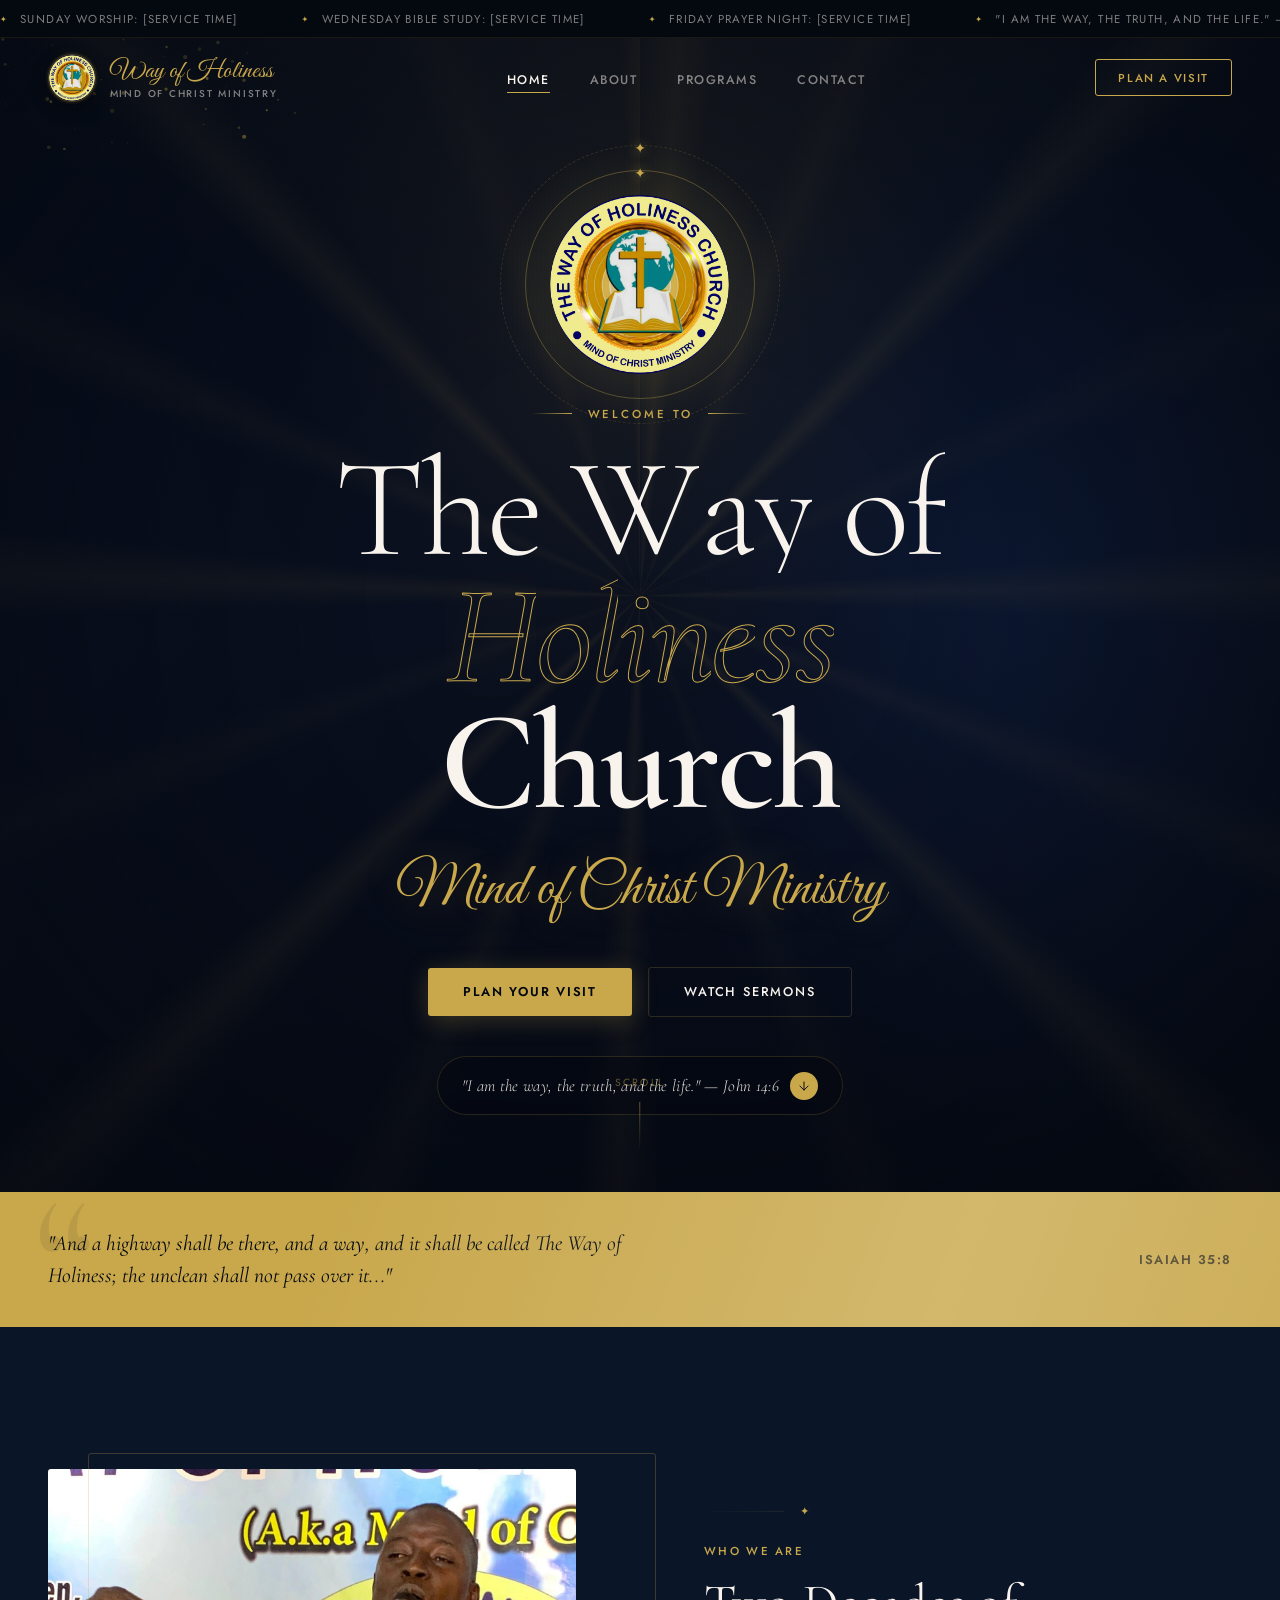
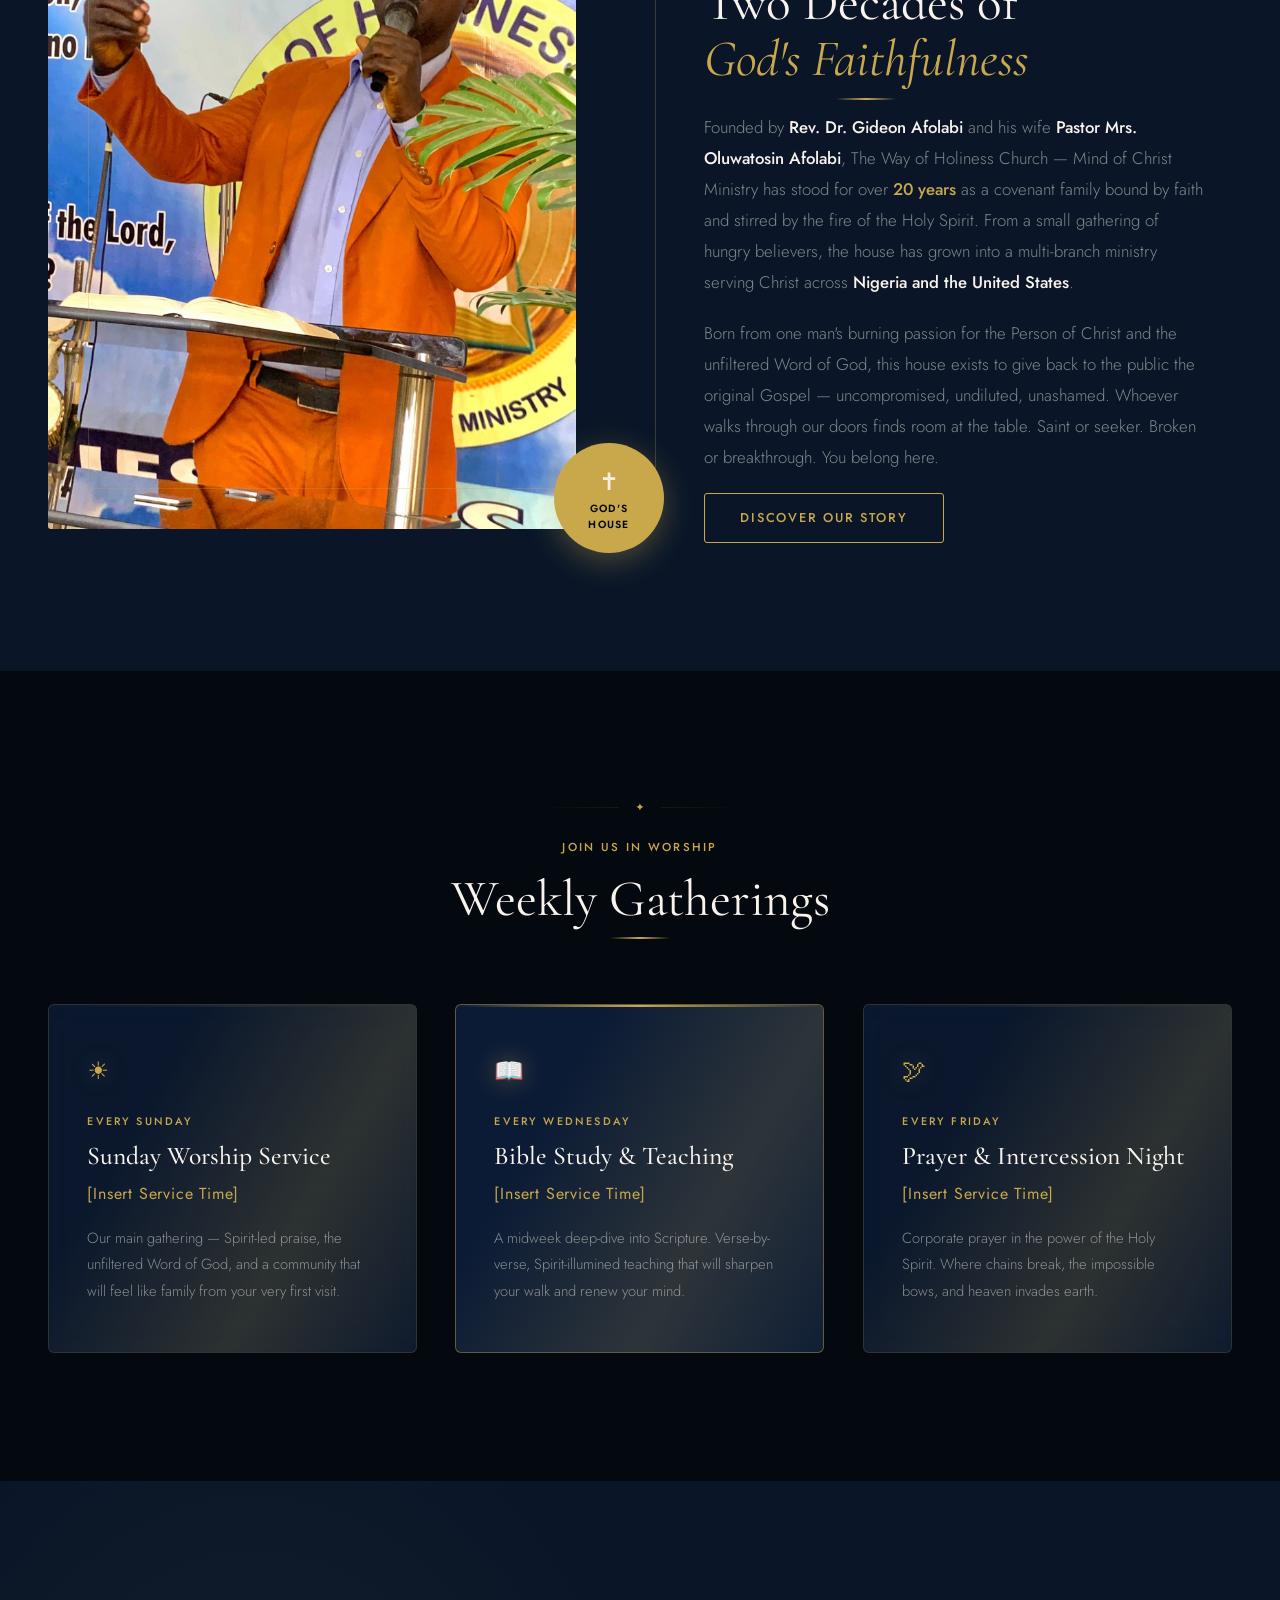
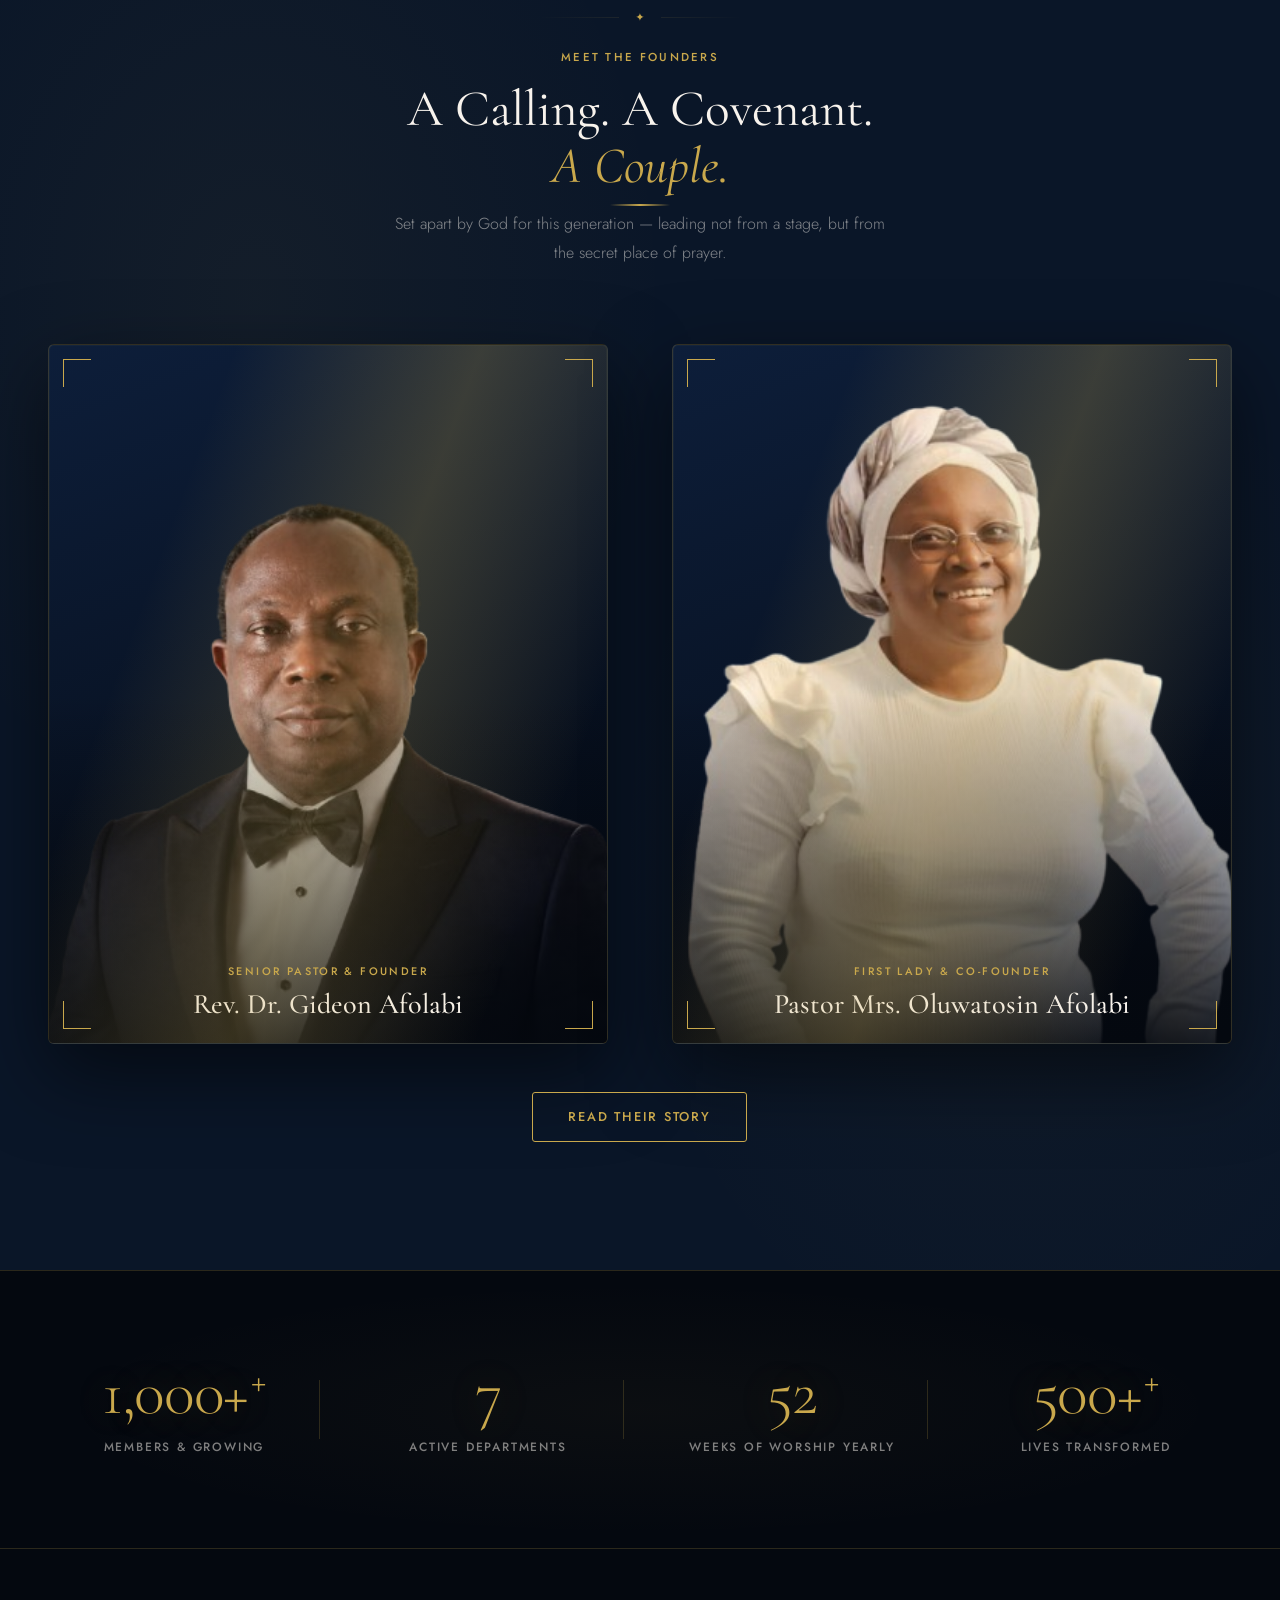
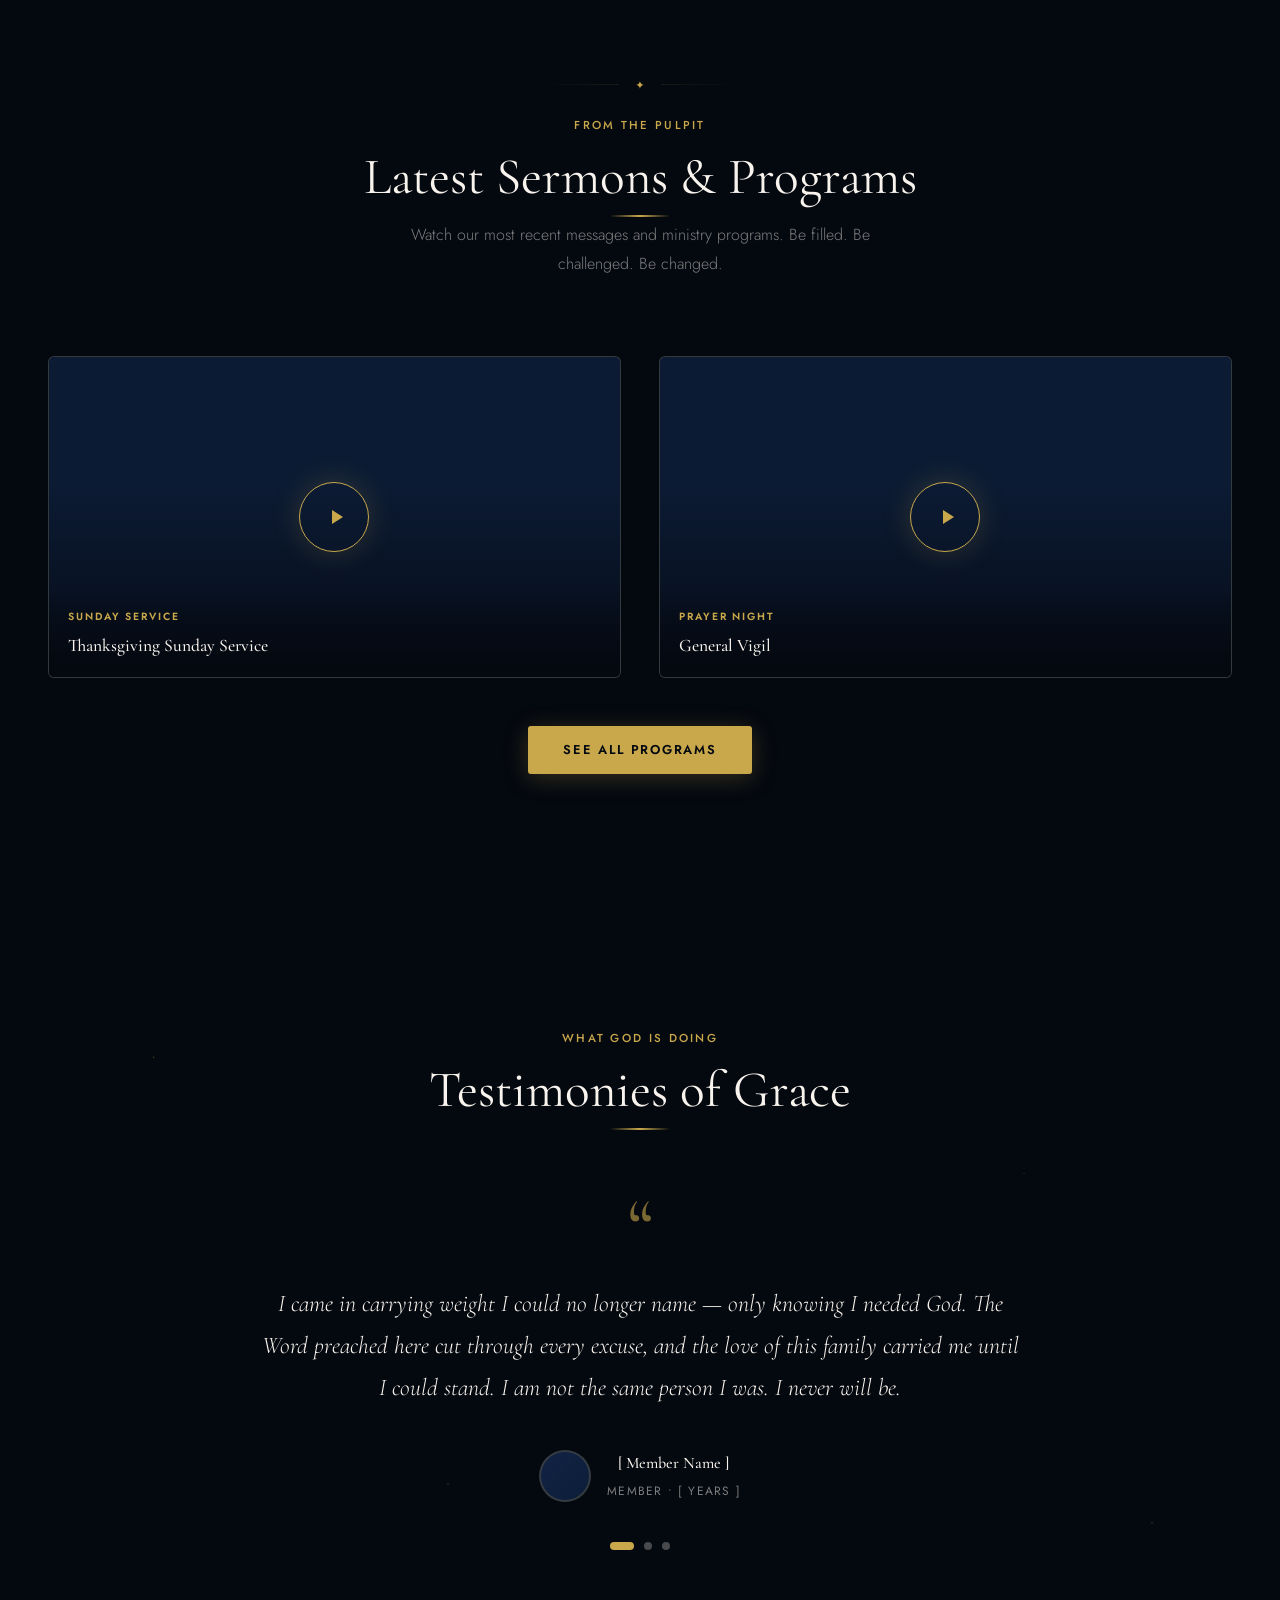
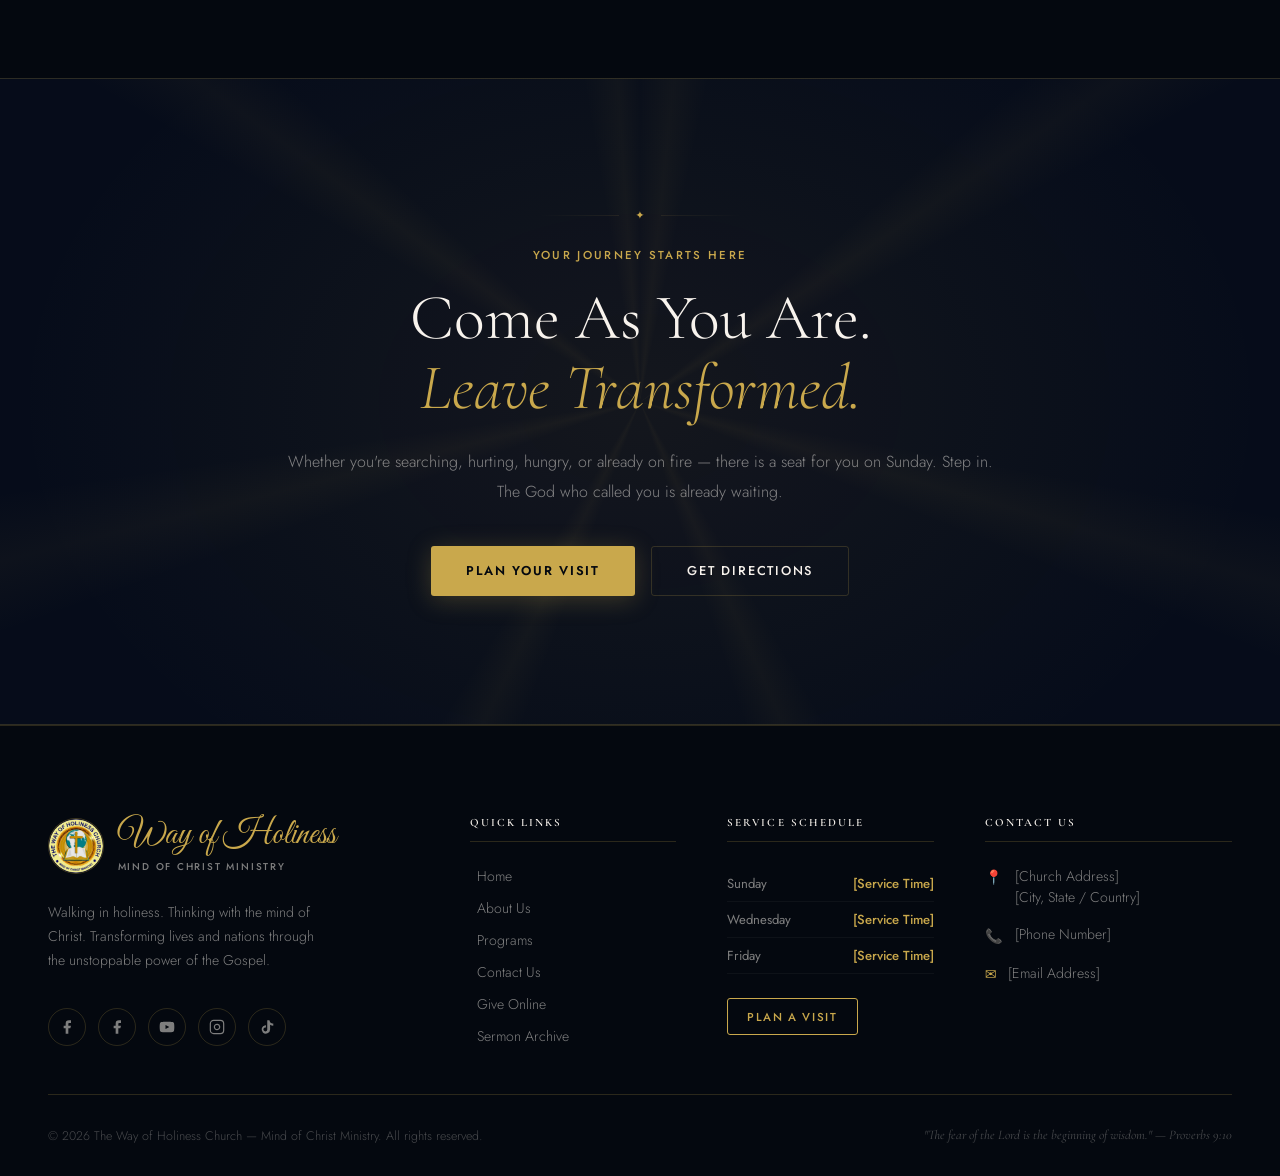
==== index.html @ 17f343e2 "Wire 10 real YouTube videos + channel URL across site Pulled live videos from @TwohMinistry-w4q chan" ====
<!DOCTYPE html>
<html lang="en">
<head>
  <meta charset="UTF-8">
  <meta name="viewport" content="width=device-width, initial-scale=1.0">
  <meta name="description" content="The Way of Holiness Church — Mind of Christ Ministry. A Spirit-filled community anchored in Scripture, walking in holiness, and transforming lives through the power of God.">
  <meta name="theme-color" content="#060C1A">
  <title>The Way of Holiness Church | Mind of Christ Ministry</title>
  <link rel="icon" type="image/png" href="images/logo.jpg">
  <link rel="apple-touch-icon" href="images/logo.jpg">
  <link rel="preconnect" href="https://fonts.googleapis.com">
  <link rel="preconnect" href="https://fonts.gstatic.com" crossorigin>
  <link rel="stylesheet" href="css/styles.css">
</head>
<body>

  <!-- Page Loader -->
  <div class="loader" id="loader">
    <div class="loader__mark"><img src="images/logo.jpg" alt="Way of Holiness Church"></div>
    <div class="loader__ring"></div>
    <p class="loader__wordmark">Way of Holiness</p>
  </div>

  <!-- Ticker Strip -->
  <div class="ticker" aria-label="Service times">
    <div class="ticker__track">
      <span class="ticker__item"><span class="ticker__dot">✦</span> Sunday Worship: [Service Time]</span>
      <span class="ticker__item"><span class="ticker__dot">✦</span> Wednesday Bible Study: [Service Time]</span>
      <span class="ticker__item"><span class="ticker__dot">✦</span> Friday Prayer Night: [Service Time]</span>
      <span class="ticker__item"><span class="ticker__dot">✦</span> "I am the way, the truth, and the life." — John 14:6</span>
      <span class="ticker__item"><span class="ticker__dot">✦</span> Mind of Christ Ministry • All Are Welcome</span>
    </div>
  </div>

  <!-- Navigation -->
  <nav class="nav" id="mainNav" role="navigation" aria-label="Main navigation">
    <div class="nav__container">
      <a href="index.html" class="nav__logo" aria-label="Way of Holiness Church — Home">
        <span class="nav__logo-mark"><img src="images/logo.jpg" alt="Way of Holiness Church"></span>
        <span class="nav__logo-text">
          <span class="nav__logo-script">Way of Holiness</span>
          <span class="nav__logo-sub">Mind of Christ Ministry</span>
        </span>
      </a>
      <ul class="nav__links" role="list">
        <li><a href="index.html"    class="nav__link">Home</a></li>
        <li><a href="about.html"    class="nav__link">About</a></li>
        <li><a href="programs.html" class="nav__link">Programs</a></li>
        <li><a href="contact.html"  class="nav__link">Contact</a></li>
      </ul>
      <div class="nav__actions">
        <a href="contact.html" class="btn btn--gold-outline" style="padding:0.6rem 1.4rem; font-size:0.72rem;">Plan a Visit</a>
        <button class="nav__toggle" id="navToggle" aria-label="Open menu" aria-expanded="false">
          <span></span><span></span><span></span>
        </button>
      </div>
    </div>
  </nav>

  <!-- Mobile Menu -->
  <div class="mobile-menu" id="mobileMenu" role="dialog" aria-modal="true" aria-label="Mobile navigation">
    <div class="mobile-menu__rays" aria-hidden="true"></div>
    <ul class="mobile-menu__links">
      <li><a href="index.html">Home</a></li>
      <li><a href="about.html">About</a></li>
      <li><a href="programs.html">Programs</a></li>
      <li><a href="contact.html">Contact</a></li>
    </ul>
    <a href="contact.html" class="btn btn--gold">Plan Your Visit</a>
    <p class="mobile-menu__scripture">"I am the way, the truth, and the life.<br>No one comes to the Father except through me." — John 14:6</p>
  </div>

  <main>
    <!-- ── HERO ──────────────────────────────────────────────── -->
    <section class="hero" id="home" aria-label="Welcome">
      <canvas class="hero__canvas" id="heroParticles" aria-hidden="true"></canvas>
      <div class="hero__rays"   aria-hidden="true"></div>
      <div class="hero__glow"   aria-hidden="true"></div>
      <div class="hero__vignette" aria-hidden="true"></div>

      <!-- Floating Christian icons -->
      <div class="hero__icons" aria-hidden="true">
        <div class="hero__icon hero__icon--cross-1">
          <svg viewBox="0 0 24 24" fill="currentColor"><path d="M14 2h-4v8H2v4h8v8h4v-8h8v-4h-8z"/></svg>
        </div>
        <div class="hero__icon hero__icon--dove-1">
          <svg viewBox="0 0 64 64" fill="none" stroke="currentColor" stroke-width="1.4"><path d="M8 36c8-2 14-6 18-12 2 6 8 10 16 8-2 8-10 14-20 14-8 0-14-4-14-10z" fill="currentColor" fill-opacity="0.25"/><path d="M28 30c2-3 6-5 10-5"/><circle cx="40" cy="22" r="1.5" fill="currentColor"/></svg>
        </div>
        <div class="hero__icon hero__icon--cross-2">
          <svg viewBox="0 0 24 24" fill="currentColor"><path d="M14 2h-4v8H2v4h8v8h4v-8h8v-4h-8z"/></svg>
        </div>
        <div class="hero__icon hero__icon--dove-2">
          <svg viewBox="0 0 64 64" fill="none" stroke="currentColor" stroke-width="1.4"><path d="M8 36c8-2 14-6 18-12 2 6 8 10 16 8-2 8-10 14-20 14-8 0-14-4-14-10z" fill="currentColor" fill-opacity="0.25"/></svg>
        </div>
        <div class="hero__icon hero__icon--leaf">
          <svg viewBox="0 0 24 24" fill="none" stroke="currentColor" stroke-width="1.5"><path d="M3 21c4-12 9-17 18-18-1 9-6 14-18 18z" fill="currentColor" fill-opacity="0.2"/></svg>
        </div>
      </div>

      <div class="hero__content">

        <!-- Animated Logo with Halo -->
        <div class="hero__logo-wrap">
          <div class="hero__logo-halo"></div>
          <div class="hero__logo-ring hero__logo-ring--outer"></div>
          <div class="hero__logo-ring"></div>
          <img class="hero__logo-img" src="images/logo.jpg" alt="The Way of Holiness Church Crest">
        </div>

        <div class="hero__pre" data-reveal>
          <div class="hero__pre-line" aria-hidden="true"></div>
          <span class="hero__pre-text">Welcome to</span>
          <div class="hero__pre-line" aria-hidden="true"></div>
        </div>

        <h1 class="hero__title" data-reveal data-delay="100">
          <span>The Way of</span>
          <span class="hero__title-accent">Holiness</span>
          <span class="hero__title-bold">Church</span>
        </h1>

        <p class="hero__ministry" data-reveal data-delay="250">Mind of Christ Ministry</p>

        <div class="hero__ctas" data-reveal data-delay="380">
          <a href="contact.html" class="btn btn--gold">Plan Your Visit</a>
          <a href="programs.html" class="btn btn--outline">Watch Sermons</a>
        </div>

        <a href="#about" class="hero__verse hero__verse--btn" data-reveal data-delay="520" aria-label="Scroll to next section">
          <span class="hero__verse-text">"I am the way, the truth, and the life." &mdash; John 14:6</span>
          <span class="hero__verse-arrow" aria-hidden="true">
            <svg viewBox="0 0 24 24" fill="none" stroke="currentColor" stroke-width="1.6" stroke-linecap="round" stroke-linejoin="round"><path d="M12 5v14M19 12l-7 7-7-7"/></svg>
          </span>
        </a>
      </div>

      <a href="#about" class="hero__scroll" aria-label="Scroll to next section">
        <span class="hero__scroll-text">Scroll</span>
        <div class="hero__scroll-line"></div>
      </a>
    </section>

    <!-- ── SCRIPTURE BANNER ──────────────────────────────────── -->
    <section class="scripture-banner" aria-label="Scripture">
      <div class="scripture-banner__inner">
        <p class="scripture-banner__text">
          "And a highway shall be there, and a way, and it shall be called The Way of Holiness; the unclean shall not pass over it..."
        </p>
        <span class="scripture-banner__ref">Isaiah 35:8</span>
      </div>
    </section>

    <!-- ── ABOUT PREVIEW ─────────────────────────────────────── -->
    <section class="about-preview section" id="about" aria-label="About us">
      <div class="container">
        <div class="about-preview__grid">

          <div class="about-preview__image-side">
            <div class="about-preview__img-frame" data-reveal="left">
              <img src="images/gallery/g20.jpg" alt="Way of Holiness Church congregation in worship" loading="lazy">
            </div>
            <div class="about-preview__border-accent" aria-hidden="true"></div>
            <div class="about-preview__badge" aria-hidden="true">
              <span class="about-preview__badge-icon">✝</span>
              <span class="about-preview__badge-word">God's</span>
              <span class="about-preview__badge-word">House</span>
            </div>
          </div>

          <div class="about-preview__text-side">
            <div data-reveal data-delay="150">
              <div class="gold-sep">
                <div class="gold-sep__line"></div>
                <span class="gold-sep__dot">✦</span>
              </div>
              <span class="section-label t-label">Who We Are</span>
              <h2 class="section-heading" style="margin-bottom:1.5rem;">
                Two Decades of<br><em>God's Faithfulness</em>
              </h2>
              <p class="section-text">
                Founded by <strong style="color:var(--cream);font-weight:500;">Rev. Dr. Gideon Afolabi</strong> and his wife <strong style="color:var(--cream);font-weight:500;">Pastor Mrs. Oluwatosin Afolabi</strong>, The Way of Holiness Church &mdash; Mind of Christ Ministry has stood for over <strong style="color:var(--gold-primary);font-weight:500;">20 years</strong> as a covenant family bound by faith and stirred by the fire of the Holy Spirit. From a small gathering of hungry believers, the house has grown into a multi-branch ministry serving Christ across <strong style="color:var(--cream);font-weight:500;">Nigeria and the United States</strong>.
              </p>
              <p class="section-text">
                Born from one man's burning passion for the Person of Christ and the unfiltered Word of God, this house exists to give back to the public the original Gospel &mdash; uncompromised, undiluted, unashamed. Whoever walks through our doors finds room at the table. Saint or seeker. Broken or breakthrough. You belong here.
              </p>
              <a href="about.html" class="btn btn--gold-outline">Discover Our Story</a>
            </div>
          </div>

        </div>
      </div>
    </section>

    <!-- ── SERVICE TIMES ─────────────────────────────────────── -->
    <section class="services section section--dark" id="services" aria-label="Service times">
      <div class="container">
        <div class="section-header" data-reveal>
          <div class="gold-sep" style="justify-content:center;">
            <div class="gold-sep__line"></div>
            <span class="gold-sep__dot">✦</span>
            <div class="gold-sep__line" style="transform:scaleX(-1);"></div>
          </div>
          <span class="section-label t-label">Join Us in Worship</span>
          <h2 class="section-heading">Weekly Gatherings</h2>
        </div>
        <div class="services__grid">
          <article class="service-card" data-reveal data-delay="0">
            <span class="service-card__icon" aria-hidden="true">☀</span>
            <p class="service-card__day">Every Sunday</p>
            <h3 class="service-card__title">Sunday Worship Service</h3>
            <p class="service-card__time">[Insert Service Time]</p>
            <p class="service-card__desc">Our main gathering — Spirit-led praise, the unfiltered Word of God, and a community that will feel like family from your very first visit.</p>
          </article>
          <article class="service-card service-card--featured" data-reveal data-delay="130">
            <span class="service-card__icon" aria-hidden="true">📖</span>
            <p class="service-card__day">Every Wednesday</p>
            <h3 class="service-card__title">Bible Study &amp; Teaching</h3>
            <p class="service-card__time">[Insert Service Time]</p>
            <p class="service-card__desc">A midweek deep-dive into Scripture. Verse-by-verse, Spirit-illumined teaching that will sharpen your walk and renew your mind.</p>
          </article>
          <article class="service-card" data-reveal data-delay="260">
            <span class="service-card__icon" aria-hidden="true">🕊</span>
            <p class="service-card__day">Every Friday</p>
            <h3 class="service-card__title">Prayer &amp; Intercession Night</h3>
            <p class="service-card__time">[Insert Service Time]</p>
            <p class="service-card__desc">Corporate prayer in the power of the Holy Spirit. Where chains break, the impossible bows, and heaven invades earth.</p>
          </article>
        </div>
      </div>
    </section>

    <!-- ── FOUNDERS PREVIEW ──────────────────────────────────── -->
    <section class="founders section" aria-label="Our founders">
      <div class="container founders__inner">
        <div class="section-header" data-reveal>
          <div class="gold-sep" style="justify-content:center;">
            <div class="gold-sep__line"></div>
            <span class="gold-sep__dot">✦</span>
            <div class="gold-sep__line" style="transform:scaleX(-1);"></div>
          </div>
          <span class="section-label t-label">Meet The Founders</span>
          <h2 class="section-heading">A Calling. A Covenant.<br><em>A Couple.</em></h2>
          <p style="color:var(--text-muted);font-size:1rem;font-weight:300;margin-top:1rem;max-width:55ch;margin-left:auto;margin-right:auto;">
            Set apart by God for this generation — leading not from a stage, but from the secret place of prayer.
          </p>
        </div>

        <div class="founders__pair">

          <div class="founder-portrait" data-reveal="left">
            <div class="founder-portrait__frame">
              <span class="founder-portrait__corner founder-portrait__corner--tl"></span>
              <span class="founder-portrait__corner founder-portrait__corner--tr"></span>
              <span class="founder-portrait__corner founder-portrait__corner--bl"></span>
              <span class="founder-portrait__corner founder-portrait__corner--br"></span>
              <img src="images/founder.jpg" alt="Rev. Dr. Gideon Afolabi — Senior Pastor &amp; Founder" loading="lazy">
              <div class="founder-portrait__caption">
                <p class="founder-portrait__role">Senior Pastor &amp; Founder</p>
                <h3 class="founder-portrait__name">Rev. Dr. Gideon Afolabi</h3>
              </div>
            </div>
          </div>

          <div class="founder-portrait" data-reveal="right" data-delay="150">
            <div class="founder-portrait__frame">
              <span class="founder-portrait__corner founder-portrait__corner--tl"></span>
              <span class="founder-portrait__corner founder-portrait__corner--tr"></span>
              <span class="founder-portrait__corner founder-portrait__corner--bl"></span>
              <span class="founder-portrait__corner founder-portrait__corner--br"></span>
              <img src="images/first-lady.png" alt="Pastor Mrs. Oluwatosin Afolabi — First Lady &amp; Co-Founder" loading="lazy">
              <div class="founder-portrait__caption">
                <p class="founder-portrait__role">First Lady &amp; Co-Founder</p>
                <h3 class="founder-portrait__name">Pastor Mrs. Oluwatosin Afolabi</h3>
              </div>
            </div>
          </div>

        </div>

        <div style="text-align:center;margin-top:3rem;" data-reveal>
          <a href="about.html#founders" class="btn btn--gold-outline">Read Their Story</a>
        </div>
      </div>
    </section>

    <!-- ── STATS ──────────────────────────────────────────────── -->
    <section class="stats" aria-label="Church impact">
      <div class="container">
        <div class="stats__grid">
          <div class="stat" data-counter="1000" data-suffix="+" data-reveal data-delay="0">
            <div class="stat__num-wrap">
              <span class="stat__number">0</span>
              <span class="stat__suffix">+</span>
            </div>
            <p class="stat__label">Members &amp; Growing</p>
          </div>
          <div class="stat" data-counter="7" data-suffix="" data-reveal data-delay="120">
            <div class="stat__num-wrap">
              <span class="stat__number">0</span>
            </div>
            <p class="stat__label">Active Departments</p>
          </div>
          <div class="stat" data-counter="52" data-suffix="" data-reveal data-delay="240">
            <div class="stat__num-wrap">
              <span class="stat__number">0</span>
            </div>
            <p class="stat__label">Weeks of Worship Yearly</p>
          </div>
          <div class="stat" data-counter="500" data-suffix="+" data-reveal data-delay="360">
            <div class="stat__num-wrap">
              <span class="stat__number">0</span>
              <span class="stat__suffix">+</span>
            </div>
            <p class="stat__label">Lives Transformed</p>
          </div>
        </div>
      </div>
    </section>

    <!-- ── LATEST VIDEOS / SERMONS ──────────────────────────── -->
    <section class="videos section" id="videos" aria-label="Latest sermons and programs">
      <div class="container">
        <div class="section-header" data-reveal>
          <div class="gold-sep" style="justify-content:center;">
            <div class="gold-sep__line"></div>
            <span class="gold-sep__dot">✦</span>
            <div class="gold-sep__line" style="transform:scaleX(-1);"></div>
          </div>
          <span class="section-label t-label">From The Pulpit</span>
          <h2 class="section-heading">Latest Sermons &amp; Programs</h2>
          <p style="color:var(--text-muted);font-size:1rem;font-weight:300;margin-top:1rem;max-width:55ch;margin-left:auto;margin-right:auto;">
            Watch our most recent messages and ministry programs. Be filled. Be challenged. Be changed.
          </p>
        </div>

        <div class="videos__grid">
          <div class="video-tile" data-reveal data-youtube="ExpGYKxqjjQ">
            <div class="video-tile__placeholder">
              <span class="video-tile__placeholder-icon">
                <svg viewBox="0 0 24 24" fill="currentColor"><path d="M8 5v14l11-7z"/></svg>
              </span>
            </div>
            <div class="video-tile__caption">
              <span class="video-tile__caption-label">Sunday Service</span>
              <p class="video-tile__caption-title">Thanksgiving Sunday Service</p>
            </div>
          </div>
          <div class="video-tile" data-reveal data-delay="150" data-youtube="UUf5oxXuJkU">
            <div class="video-tile__placeholder">
              <span class="video-tile__placeholder-icon">
                <svg viewBox="0 0 24 24" fill="currentColor"><path d="M8 5v14l11-7z"/></svg>
              </span>
            </div>
            <div class="video-tile__caption">
              <span class="video-tile__caption-label">Prayer Night</span>
              <p class="video-tile__caption-title">General Vigil</p>
            </div>
          </div>
        </div>

        <div style="text-align:center;margin-top:3rem;" data-reveal>
          <a href="programs.html#videos" class="btn btn--gold">See All Programs</a>
        </div>
      </div>
    </section>

    <!-- ── TESTIMONIALS ───────────────────────────────────────── -->
    <section class="testimonials section section--dark" id="testimonials" aria-label="Member testimonies">
      <div class="container">
        <div class="section-header" data-reveal>
          <span class="section-label t-label">What God is Doing</span>
          <h2 class="section-heading">Testimonies of Grace</h2>
        </div>
        <div class="testimonials__wrap" data-reveal data-delay="150">
          <div class="testimonial active" role="group" aria-label="Testimony 1 of 3">
            <div class="testimonial__marks" aria-hidden="true">&ldquo;</div>
            <blockquote class="testimonial__quote">
              I came in carrying weight I could no longer name — only knowing I needed God. The Word preached here cut through every excuse, and the love of this family carried me until I could stand. I am not the same person I was. I never will be.
            </blockquote>
            <div class="testimonial__author">
              <div class="testimonial__avatar" aria-hidden="true"></div>
              <div>
                <p class="testimonial__name">[ Member Name ]</p>
                <p class="testimonial__role">Member &bull; [ Years ]</p>
              </div>
            </div>
          </div>

          <div class="testimonial" role="group" aria-label="Testimony 2 of 3">
            <div class="testimonial__marks" aria-hidden="true">&ldquo;</div>
            <blockquote class="testimonial__quote">
              The teaching here taught me how to think — not just what to believe. The Mind of Christ message reordered my marriage, my work, my prayer life. Everything. This is not religion. This is life.
            </blockquote>
            <div class="testimonial__author">
              <div class="testimonial__avatar" aria-hidden="true"></div>
              <div>
                <p class="testimonial__name">[ Member Name ]</p>
                <p class="testimonial__role">Member &bull; [ Years ]</p>
              </div>
            </div>
          </div>

          <div class="testimonial" role="group" aria-label="Testimony 3 of 3">
            <div class="testimonial__marks" aria-hidden="true">&ldquo;</div>
            <blockquote class="testimonial__quote">
              I walked in a stranger and walked out with a family. Friday Prayer Night changed how I see the unseen. God has answered things in my life I had stopped believing He still answered.
            </blockquote>
            <div class="testimonial__author">
              <div class="testimonial__avatar" aria-hidden="true"></div>
              <div>
                <p class="testimonial__name">[ Member Name ]</p>
                <p class="testimonial__role">Ministry Leader &bull; [ Years ]</p>
              </div>
            </div>
          </div>
        </div>

        <div class="testimonials__dots" role="tablist" aria-label="Testimonial navigation">
          <button class="testimonials__dot active" data-index="0" role="tab" aria-selected="true"  aria-label="Testimony 1"></button>
          <button class="testimonials__dot"        data-index="1" role="tab" aria-selected="false" aria-label="Testimony 2"></button>
          <button class="testimonials__dot"        data-index="2" role="tab" aria-selected="false" aria-label="Testimony 3"></button>
        </div>
      </div>
    </section>

    <!-- ── CTA BANNER ────────────────────────────────────────── -->
    <section class="cta-banner" aria-label="Call to action">
      <div class="cta-banner__rays" aria-hidden="true"></div>
      <div class="container">
        <div class="cta-banner__content" data-reveal>
          <div class="gold-sep" style="justify-content:center;margin-bottom:1.5rem;">
            <div class="gold-sep__line"></div>
            <span class="gold-sep__dot">✦</span>
            <div class="gold-sep__line" style="transform:scaleX(-1);"></div>
          </div>
          <span class="section-label t-label" style="display:block;margin-bottom:1.2rem;">Your Journey Starts Here</span>
          <h2 class="cta-banner__heading">Come As You Are.<br><em>Leave Transformed.</em></h2>
          <p class="cta-banner__text">
            Whether you're searching, hurting, hungry, or already on fire — there is a seat for you on Sunday. Step in. The God who called you is already waiting.
          </p>
          <div class="cta-banner__btns">
            <a href="contact.html" class="btn btn--gold">Plan Your Visit</a>
            <a href="contact.html#location" class="btn btn--outline">Get Directions</a>
          </div>
        </div>
      </div>
    </section>
  </main>

  <!-- ── FOOTER ─────────────────────────────────────────────── -->
  <footer class="footer" role="contentinfo">
    <div class="container">
      <div class="footer__grid">
        <div class="footer__brand">
          <div class="footer__logo-row">
            <span class="footer__logo-mark"><img src="images/logo.jpg" alt="Way of Holiness Church"></span>
            <div>
              <p class="footer__logo-script">Way of Holiness</p>
              <p class="footer__logo-sub">Mind of Christ Ministry</p>
            </div>
          </div>
          <p class="footer__tagline">Walking in holiness. Thinking with the mind of Christ. Transforming lives and nations through the unstoppable power of the Gospel.</p>
          <nav class="footer__social" aria-label="Social media">
            <a href="https://www.facebook.com/profile.php?id=100087645327060" target="_blank" rel="noopener" class="footer__social-link" aria-label="Way of Holiness Church on Facebook">
              <svg viewBox="0 0 24 24" fill="currentColor" aria-hidden="true"><path d="M18 2h-3a5 5 0 0 0-5 5v3H7v4h3v8h4v-8h3l1-4h-4V7a1 1 0 0 1 1-1h3z"/></svg>
            </a>
            <a href="https://www.facebook.com/profile.php?id=61584060543769" target="_blank" rel="noopener" class="footer__social-link" aria-label="Pastor Gideon Afolabi on Facebook"><svg viewBox="0 0 24 24" fill="currentColor" aria-hidden="true"><path d="M18 2h-3a5 5 0 0 0-5 5v3H7v4h3v8h4v-8h3l1-4h-4V7a1 1 0 0 1 1-1h3z"/></svg></a>
            <a href="https://www.youtube.com/@TwohMinistry-w4q" target="_blank" rel="noopener" class="footer__social-link" aria-label="YouTube">
              <svg viewBox="0 0 24 24" fill="currentColor" aria-hidden="true"><path d="M22.54 6.42a2.78 2.78 0 0 0-1.95-1.96C18.88 4 12 4 12 4s-6.88 0-8.59.46a2.78 2.78 0 0 0-1.95 1.96A29 29 0 0 0 1 12a29 29 0 0 0 .46 5.58A2.78 2.78 0 0 0 3.41 19.6C5.12 20 12 20 12 20s6.88 0 8.59-.46a2.78 2.78 0 0 0 1.95-1.95A29 29 0 0 0 23 12a29 29 0 0 0-.46-5.58z"/><polygon points="9.75 15.02 15.5 12 9.75 8.98 9.75 15.02" fill="var(--navy-void)"/></svg>
            </a>
            <a href="https://www.instagram.com/twoh.ministry" target="_blank" rel="noopener" class="footer__social-link" aria-label="Instagram">
              <svg viewBox="0 0 24 24" fill="none" stroke="currentColor" stroke-width="1.8" aria-hidden="true"><rect x="2" y="2" width="20" height="20" rx="5"/><path d="M16 11.37A4 4 0 1 1 12.63 8 4 4 0 0 1 16 11.37z"/><line x1="17.5" y1="6.5" x2="17.51" y2="6.5"/></svg>
            </a>
            <a href="https://www.tiktok.com/@twohchurch1" target="_blank" rel="noopener" class="footer__social-link" aria-label="TikTok"><svg viewBox="0 0 24 24" fill="currentColor" aria-hidden="true"><path d="M19.59 6.69a4.83 4.83 0 0 1-3.77-4.25V2h-3.45v13.67a2.89 2.89 0 0 1-5.2 1.74 2.89 2.89 0 0 1 2.31-4.64 2.93 2.93 0 0 1 .88.13V9.4a6.84 6.84 0 0 0-1-.05A6.33 6.33 0 0 0 5.8 20.1a6.34 6.34 0 0 0 10.86-4.43v-7a8.16 8.16 0 0 0 4.77 1.52v-3.4a4.85 4.85 0 0 1-1.84-.1z"/></svg></a>
          </nav>
        </div>

        <div class="footer__col">
          <h4 class="footer__col-title">Quick Links</h4>
          <ul class="footer__links">
            <li><a href="index.html">Home</a></li>
            <li><a href="about.html">About Us</a></li>
            <li><a href="programs.html">Programs</a></li>
            <li><a href="contact.html">Contact Us</a></li>
            <li><a href="contact.html#give">Give Online</a></li>
            <li><a href="programs.html#videos">Sermon Archive</a></li>
          </ul>
        </div>

        <div class="footer__col">
          <h4 class="footer__col-title">Service Schedule</h4>
          <div class="footer__time-row">
            <span class="footer__time-day">Sunday</span>
            <span class="footer__time-val">[Service Time]</span>
          </div>
          <div class="footer__time-row">
            <span class="footer__time-day">Wednesday</span>
            <span class="footer__time-val">[Service Time]</span>
          </div>
          <div class="footer__time-row">
            <span class="footer__time-day">Friday</span>
            <span class="footer__time-val">[Service Time]</span>
          </div>
          <div style="margin-top:1.5rem;">
            <a href="contact.html" class="btn btn--gold-outline" style="padding:0.6rem 1.2rem;font-size:0.72rem;">Plan a Visit</a>
          </div>
        </div>

        <div class="footer__col">
          <h4 class="footer__col-title">Contact Us</h4>
          <div style="display:flex;flex-direction:column;gap:1rem;">
            <div class="footer__contact-item">
              <span class="footer__contact-icon">📍</span>
              <span>[Church Address]<br>[City, State / Country]</span>
            </div>
            <div class="footer__contact-item">
              <span class="footer__contact-icon">📞</span>
              <span>[Phone Number]</span>
            </div>
            <div class="footer__contact-item">
              <span class="footer__contact-icon">✉</span>
              <span>[Email Address]</span>
            </div>
          </div>
        </div>
      </div>

      <div class="footer__bottom">
        <p class="footer__copyright">&copy; 2026 The Way of Holiness Church &mdash; Mind of Christ Ministry. All rights reserved.</p>
        <p class="footer__bottom-verse">"The fear of the Lord is the beginning of wisdom." &mdash; Proverbs 9:10</p>
      </div>
    </div>
  </footer>

  <!-- Back to Top -->
  <button class="back-to-top" id="backToTop" aria-label="Scroll back to top">&#8593;</button>

  <script src="js/main.js"></script>
</body>
</html>
---- css/styles.css ----
/* ================================================================
   THE WAY OF HOLINESS CHURCH — MIND OF CHRIST MINISTRY
   Design System: Sacred Luxury Editorial
   Aesthetic Direction: Celestial Reverence — deep midnight navy
   ground, divine gold light, regal serif elegance.
   DFII Score: 14/15 — Execute Fully
   ================================================================ */

@import url('https://fonts.googleapis.com/css2?family=Cormorant+Garamond:ital,wght@0,300;0,400;0,500;0,600;0,700;1,300;1,400;1,500;1,600;1,700&family=Great+Vibes&family=Jost:ital,wght@0,300;0,400;0,500;0,600;1,300&display=swap');

/* ── Variables ──────────────────────────────────────────────── */
:root {
  --navy-void:    #04080F;
  --navy-deep:    #060C1A;
  --navy-mid:     #0A1628;
  --navy-card:    #0D1E3A;
  --navy-lift:    #112244;
  --navy-border:  #1A3060;

  --gold-primary: #C9A84C;
  --gold-bright:  #D4AF37;
  --gold-pale:    #EDD882;
  --gold-glow:    rgba(201, 168, 76, 0.35);
  --gold-subtle:  rgba(201, 168, 76, 0.10);
  --gold-trace:   rgba(201, 168, 76, 0.05);

  --cream:        #F8F3ED;
  --warm-white:   #FEFCF8;
  --text-on-dark: rgba(248, 243, 237, 0.92);
  --text-muted:   rgba(248, 243, 237, 0.50);
  --text-faint:   rgba(248, 243, 237, 0.28);

  --glass-bg:     rgba(13, 30, 58, 0.70);
  --glass-border: rgba(201, 168, 76, 0.20);
  --glass-blur:   blur(16px);

  --font-display: 'Cormorant Garamond', Georgia, serif;
  --font-script:  'Great Vibes', cursive;
  --font-body:    'Jost', system-ui, sans-serif;

  --ease-smooth:  cubic-bezier(0.4, 0.0, 0.2, 1);
  --ease-spring:  cubic-bezier(0.34, 1.56, 0.64, 1);
  --ease-expo:    cubic-bezier(0.16, 1.0, 0.3, 1);
  --ease-out:     cubic-bezier(0.0, 0.0, 0.2, 1);

  --dur-fast:   0.25s;
  --dur-mid:    0.50s;
  --dur-slow:   0.80s;
  --dur-xslow:  1.20s;

  --nav-h:      80px;
  --ticker-h:   38px;
  --radius-sm:  3px;
  --radius-md:  6px;
  --container:  1300px;
  --gap:        clamp(1.5rem, 3vw, 3rem);
  --section-py: clamp(5rem, 10vw, 9rem);
}

/* ── Reset ──────────────────────────────────────────────────── */
*, *::before, *::after { box-sizing: border-box; margin: 0; padding: 0; }
html { scroll-behavior: smooth; font-size: 16px; }
body {
  font-family: var(--font-body);
  background: var(--navy-deep);
  color: var(--text-on-dark);
  overflow-x: hidden;
  -webkit-font-smoothing: antialiased;
  -moz-osx-font-smoothing: grayscale;
}
img { display: block; max-width: 100%; height: auto; }
a { color: inherit; text-decoration: none; }
button { cursor: pointer; border: none; background: none; font-family: inherit; }
ul { list-style: none; }
input, textarea, select {
  font-family: var(--font-body);
  font-size: 1rem;
  color: var(--text-on-dark);
}
::selection { background: var(--gold-glow); color: var(--cream); }
:focus-visible { outline: 2px solid var(--gold-primary); outline-offset: 3px; }

/* ── Typography Scale ───────────────────────────────────────── */
.t-hero    { font-family: var(--font-display); font-size: clamp(3.8rem, 10vw, 9.5rem); font-weight: 300; line-height: 0.92; letter-spacing: -0.02em; }
.t-h1      { font-family: var(--font-display); font-size: clamp(2.8rem, 6vw,  5.5rem); font-weight: 400; line-height: 1.05; }
.t-h2      { font-family: var(--font-display); font-size: clamp(2.2rem, 4vw,  3.8rem); font-weight: 400; line-height: 1.10; }
.t-h3      { font-family: var(--font-display); font-size: clamp(1.6rem, 2.5vw, 2.4rem); font-weight: 500; line-height: 1.20; }
.t-h4      { font-family: var(--font-display); font-size: 1.4rem; font-weight: 500; line-height: 1.3; }
.t-script  { font-family: var(--font-script);  font-size: clamp(2rem, 4vw, 3.5rem); font-weight: 400; }
.t-label   { font-family: var(--font-body);    font-size: 0.72rem; font-weight: 500; letter-spacing: 0.20em; text-transform: uppercase; color: var(--gold-primary); }
.t-body    { font-family: var(--font-body);    font-size: 1.05rem; font-weight: 300; line-height: 1.85; color: var(--text-muted); }
.t-small   { font-family: var(--font-body);    font-size: 0.85rem; font-weight: 400; letter-spacing: 0.05em; }

h1, h2, h3, h4 { font-family: var(--font-display); }
p { line-height: 1.8; }

/* ── Layout Utilities ───────────────────────────────────────── */
.container {
  max-width: var(--container);
  margin: 0 auto;
  padding: 0 clamp(1.5rem, 4vw, 3rem);
}
.section { padding: var(--section-py) 0; position: relative; }
.section--dark { background: var(--navy-void); }
.section--card { background: var(--navy-mid); }
.section-header { text-align: center; margin-bottom: clamp(3rem, 6vw, 5rem); }
.section-label  { display: block; margin-bottom: 1rem; }
.section-heading { font-family: var(--font-display); font-size: clamp(2rem, 4vw, 3.5rem); font-weight: 400; line-height: 1.1; color: var(--cream); }
.section-heading em { font-style: italic; color: var(--gold-primary); }
.section-text   { font-size: 1.05rem; font-weight: 300; line-height: 1.85; color: var(--text-muted); margin-bottom: 1.25rem; max-width: 60ch; }
.gold-sep {
  display: flex; align-items: center; gap: 1rem;
  margin-bottom: 1.5rem;
}
.gold-sep__line { flex: 1; height: 1px; background: linear-gradient(to right, transparent, var(--gold-subtle)); max-width: 80px; }
.gold-sep__dot  { color: var(--gold-primary); font-size: 0.7rem; }

/* ── Buttons ────────────────────────────────────────────────── */
.btn {
  display: inline-flex; align-items: center; gap: 0.6rem;
  padding: 0.9rem 2.2rem;
  font-family: var(--font-body); font-size: 0.8rem; font-weight: 500;
  letter-spacing: 0.14em; text-transform: uppercase;
  border-radius: var(--radius-sm);
  transition: all var(--dur-mid) var(--ease-smooth);
  white-space: nowrap;
  position: relative; overflow: hidden;
}
.btn::before {
  content: ''; position: absolute; inset: 0;
  background: rgba(255,255,255,0.08);
  transform: translateX(-100%);
  transition: transform 0.4s var(--ease-smooth);
}
.btn:hover::before { transform: translateX(0); }

.btn--gold {
  background: var(--gold-primary);
  color: var(--navy-void);
  font-weight: 600;
  box-shadow: 0 4px 24px rgba(201,168,76,0.25);
}
.btn--gold:hover {
  background: var(--gold-bright);
  box-shadow: 0 8px 40px rgba(201,168,76,0.45);
  transform: translateY(-2px);
}

.btn--outline {
  border: 1px solid var(--glass-border);
  color: var(--cream);
  background: transparent;
}
.btn--outline:hover {
  border-color: var(--gold-primary);
  color: var(--gold-primary);
  transform: translateY(-2px);
}

.btn--gold-outline {
  border: 1px solid var(--gold-primary);
  color: var(--gold-primary);
  background: transparent;
}
.btn--gold-outline:hover {
  background: var(--gold-primary);
  color: var(--navy-void);
  transform: translateY(-2px);
  box-shadow: 0 8px 30px rgba(201,168,76,0.3);
}

/* ── Page Loader ────────────────────────────────────────────── */
.loader {
  position: fixed; inset: 0; z-index: 9999;
  background: var(--navy-void);
  display: flex; flex-direction: column;
  align-items: center; justify-content: center; gap: 1.5rem;
  transition: opacity 0.6s var(--ease-smooth), visibility 0.6s;
}
.loader.hidden { opacity: 0; visibility: hidden; }
.loader__ring {
  width: 52px; height: 52px;
  border: 1.5px solid var(--gold-subtle);
  border-top-color: var(--gold-primary);
  border-radius: 50%;
  animation: spin 0.9s linear infinite;
}
.loader__wordmark { font-family: var(--font-script); color: var(--gold-primary); font-size: 1.8rem; }

/* ── Ticker Strip ───────────────────────────────────────────── */
.ticker {
  background: var(--navy-void);
  border-bottom: 1px solid var(--gold-subtle);
  height: var(--ticker-h);
  overflow: hidden;
  display: flex; align-items: center;
  position: fixed; top: 0; left: 0; right: 0; z-index: 200;
}
.ticker__track {
  display: flex; gap: 4rem;
  white-space: nowrap;
  animation: ticker-scroll 35s linear infinite;
}
.ticker__item {
  font-size: 0.72rem; letter-spacing: 0.12em; text-transform: uppercase;
  color: var(--text-muted); display: flex; align-items: center; gap: 0.75rem;
}
.ticker__dot { color: var(--gold-primary); font-size: 0.5rem; }

/* ── Navigation ─────────────────────────────────────────────── */
.nav {
  position: fixed;
  top: var(--ticker-h); left: 0; right: 0;
  z-index: 100; height: var(--nav-h);
  display: flex; align-items: center;
  transition: background var(--dur-mid) var(--ease-smooth),
              backdrop-filter var(--dur-mid),
              box-shadow var(--dur-mid);
}
.nav.scrolled {
  background: rgba(6, 12, 26, 0.92);
  backdrop-filter: var(--glass-blur);
  -webkit-backdrop-filter: var(--glass-blur);
  box-shadow: 0 1px 0 var(--glass-border), 0 8px 40px rgba(0,0,0,0.4);
}
.nav__container {
  width: 100%; max-width: var(--container);
  margin: 0 auto; padding: 0 clamp(1.5rem, 4vw, 3rem);
  display: flex; align-items: center; justify-content: space-between; gap: 2rem;
}
.nav__logo { display: flex; flex-direction: column; line-height: 1; }
.nav__logo-script {
  font-family: var(--font-script); font-size: 1.65rem;
  color: var(--gold-primary); line-height: 1.1;
}
.nav__logo-sub {
  font-size: 0.62rem; letter-spacing: 0.18em; text-transform: uppercase;
  color: var(--text-muted); margin-top: 0.15rem; font-weight: 500;
}
.nav__links {
  display: flex; align-items: center; gap: 2.5rem;
}
.nav__link {
  font-size: 0.78rem; font-weight: 500; letter-spacing: 0.12em;
  text-transform: uppercase; color: var(--text-muted);
  position: relative; padding-bottom: 4px;
  transition: color var(--dur-fast) var(--ease-smooth);
}
.nav__link::after {
  content: ''; position: absolute; bottom: 0; left: 0;
  width: 0; height: 1px; background: var(--gold-primary);
  transition: width var(--dur-mid) var(--ease-smooth);
}
.nav__link:hover, .nav__link.active { color: var(--cream); }
.nav__link:hover::after, .nav__link.active::after { width: 100%; }

.nav__actions { display: flex; align-items: center; gap: 1rem; }
.nav__toggle {
  display: none; flex-direction: column; gap: 5px;
  width: 28px; padding: 4px 0;
}
.nav__toggle span {
  display: block; height: 1.5px; background: var(--cream);
  transition: all var(--dur-mid) var(--ease-smooth);
  transform-origin: center;
}
.nav__toggle.open span:nth-child(1) { transform: translateY(6.5px) rotate(45deg); }
.nav__toggle.open span:nth-child(2) { opacity: 0; transform: scaleX(0); }
.nav__toggle.open span:nth-child(3) { transform: translateY(-6.5px) rotate(-45deg); }

/* ── Mobile Menu ────────────────────────────────────────────── */
.mobile-menu {
  position: fixed; inset: 0; z-index: 99;
  background: var(--navy-void);
  display: flex; flex-direction: column;
  align-items: center; justify-content: center;
  opacity: 0; visibility: hidden; pointer-events: none;
  transition: opacity var(--dur-mid) var(--ease-smooth),
              visibility var(--dur-mid);
}
.mobile-menu.open { opacity: 1; visibility: visible; pointer-events: all; }
.mobile-menu__links {
  display: flex; flex-direction: column;
  align-items: center; gap: 2rem; margin-bottom: 3rem;
}
.mobile-menu__links a {
  font-family: var(--font-display); font-size: clamp(2rem, 6vw, 3rem);
  font-weight: 300; color: var(--text-muted);
  transition: color var(--dur-fast); letter-spacing: 0.02em;
}
.mobile-menu__links a:hover { color: var(--gold-primary); }
.mobile-menu__scripture {
  font-family: var(--font-display); font-style: italic;
  font-size: 0.95rem; color: var(--text-faint);
  margin-top: 2.5rem; text-align: center;
  max-width: 280px; line-height: 1.6;
}
.mobile-menu__rays {
  position: absolute; inset: 0;
  background: conic-gradient(from 0deg at 50% 50%,
    transparent 0deg, rgba(201,168,76,0.03) 5deg, transparent 10deg,
    transparent 40deg, rgba(201,168,76,0.03) 45deg, transparent 50deg,
    transparent 80deg, rgba(201,168,76,0.03) 85deg, transparent 90deg,
    transparent 120deg, rgba(201,168,76,0.03) 125deg, transparent 130deg,
    transparent 160deg, rgba(201,168,76,0.03) 165deg, transparent 170deg,
    transparent 200deg, rgba(201,168,76,0.03) 205deg, transparent 210deg,
    transparent 240deg, rgba(201,168,76,0.03) 245deg, transparent 250deg,
    transparent 280deg, rgba(201,168,76,0.03) 285deg, transparent 290deg,
    transparent 320deg, rgba(201,168,76,0.03) 325deg, transparent 330deg,
    transparent 360deg
  );
  pointer-events: none; z-index: -1;
  animation: rays-rotate 120s linear infinite;
}

/* ── HERO ───────────────────────────────────────────────────── */
.hero {
  min-height: 100vh;
  padding-top: calc(var(--ticker-h) + var(--nav-h));
  background:
    radial-gradient(ellipse 80% 60% at 50% -10%, rgba(201,168,76,0.09) 0%, transparent 70%),
    radial-gradient(ellipse 50% 80% at 80% 50%, rgba(15,32,68,0.5) 0%, transparent 60%),
    linear-gradient(175deg, #060C1A 0%, #090F1E 50%, #060A15 100%);
  position: relative; overflow: hidden;
  display: flex; align-items: center; justify-content: center;
}
.hero__canvas {
  position: absolute; inset: 0;
  pointer-events: none; z-index: 1;
}
.hero__rays {
  position: absolute;
  width: 220%; height: 220%;
  top: -60%; left: -60%;
  background: conic-gradient(from 0deg at 50% 50%,
    transparent 0deg,   rgba(201,168,76,0.055) 4deg,
    transparent 8deg,   transparent 18deg,
    rgba(201,168,76,0.035) 22deg, transparent 26deg,
    transparent 40deg,  rgba(201,168,76,0.065) 44deg,
    transparent 48deg,  transparent 62deg,
    rgba(201,168,76,0.025) 66deg, transparent 70deg,
    transparent 85deg,  rgba(201,168,76,0.055) 89deg,
    transparent 93deg,  transparent 108deg,
    rgba(201,168,76,0.035) 112deg, transparent 116deg,
    transparent 130deg, rgba(201,168,76,0.065) 134deg,
    transparent 138deg, transparent 155deg,
    rgba(201,168,76,0.025) 159deg, transparent 163deg,
    transparent 178deg, rgba(201,168,76,0.055) 182deg,
    transparent 186deg, transparent 200deg,
    rgba(201,168,76,0.035) 204deg, transparent 208deg,
    transparent 222deg, rgba(201,168,76,0.065) 226deg,
    transparent 230deg, transparent 246deg,
    rgba(201,168,76,0.025) 250deg, transparent 254deg,
    transparent 268deg, rgba(201,168,76,0.055) 272deg,
    transparent 276deg, transparent 290deg,
    rgba(201,168,76,0.035) 294deg, transparent 298deg,
    transparent 312deg, rgba(201,168,76,0.065) 316deg,
    transparent 320deg, transparent 336deg,
    rgba(201,168,76,0.025) 340deg, transparent 344deg,
    transparent 358deg, rgba(201,168,76,0.055) 360deg
  );
  animation: rays-rotate 100s linear infinite;
  transform-origin: 50% 50%;
  pointer-events: none; z-index: 1;
}
.hero__glow {
  position: absolute; top: -5%; left: 50%;
  transform: translateX(-50%);
  width: clamp(400px, 60vw, 900px); height: clamp(400px, 60vw, 900px);
  background: radial-gradient(circle,
    rgba(201,168,76,0.09) 0%,
    rgba(201,168,76,0.04) 30%,
    transparent 65%
  );
  pointer-events: none; z-index: 1;
}
.hero__vignette {
  position: absolute; inset: 0;
  background: radial-gradient(ellipse at center,
    transparent 30%, rgba(4,8,15,0.6) 100%
  );
  pointer-events: none; z-index: 2;
}
.hero__content {
  position: relative; z-index: 3;
  text-align: center;
  padding: clamp(2rem, 6vw, 5rem) clamp(1.5rem, 4vw, 3rem);
  max-width: 1100px;
}
.hero__pre {
  display: flex; align-items: center; justify-content: center; gap: 1rem;
  margin-bottom: 1.5rem;
}
.hero__pre-line {
  width: 40px; height: 1px;
  background: linear-gradient(to right, transparent, var(--gold-primary));
}
.hero__pre-line:last-child { transform: scaleX(-1); }
.hero__pre-text {
  font-size: 0.72rem; font-weight: 500; letter-spacing: 0.25em;
  text-transform: uppercase; color: var(--gold-primary);
}
.hero__title {
  font-family: var(--font-display);
  font-size: clamp(4rem, 11vw, 10rem);
  font-weight: 300; line-height: 0.9;
  letter-spacing: -0.025em;
  color: var(--cream);
  margin-bottom: 0.8rem;
  display: flex; flex-direction: column; align-items: center;
}
.hero__title-accent {
  color: transparent;
  -webkit-text-stroke: 1px var(--gold-primary);
  text-shadow: 0 0 80px rgba(201,168,76,0.2);
  font-style: italic; font-weight: 400;
}
.hero__title-bold {
  color: var(--cream);
  font-weight: 600;
}
.hero__ministry {
  font-family: var(--font-script);
  font-size: clamp(2rem, 4.5vw, 3.8rem);
  color: var(--gold-primary);
  margin-bottom: 1.5rem;
  text-shadow: 0 0 40px rgba(201,168,76,0.3);
}
.hero__verse {
  font-family: var(--font-display); font-style: italic;
  font-size: clamp(1rem, 1.8vw, 1.2rem); font-weight: 300;
  color: var(--text-muted); letter-spacing: 0.05em;
  margin-bottom: 3rem;
}
.hero__ctas {
  display: flex; align-items: center; justify-content: center;
  gap: 1rem; flex-wrap: wrap;
}
.hero__scroll {
  position: absolute; bottom: 2.5rem; left: 50%;
  transform: translateX(-50%);
  z-index: 3; display: flex; flex-direction: column; align-items: center; gap: 0.75rem;
  opacity: 0.5;
}
.hero__scroll-text {
  font-size: 0.65rem; letter-spacing: 0.2em; text-transform: uppercase; color: var(--gold-primary);
}
.hero__scroll-line {
  width: 1px; height: 50px;
  background: linear-gradient(to bottom, var(--gold-primary), transparent);
  animation: scroll-pulse 2s ease-in-out infinite;
}

/* ── Scripture Banner ───────────────────────────────────────── */
.scripture-banner {
  background: var(--gold-primary);
  padding: 2.2rem clamp(1.5rem, 4vw, 3rem);
  overflow: hidden; position: relative;
}
.scripture-banner::before {
  content: '\201C';
  position: absolute; top: -1.5rem; left: 2rem;
  font-family: var(--font-display); font-size: 12rem;
  color: rgba(4, 8, 15, 0.08); line-height: 1;
  pointer-events: none;
}
.scripture-banner__inner {
  max-width: var(--container); margin: 0 auto;
  display: flex; align-items: center; justify-content: space-between;
  flex-wrap: wrap; gap: 1rem;
}
.scripture-banner__text {
  font-family: var(--font-display); font-style: italic;
  font-size: clamp(1rem, 2vw, 1.35rem); font-weight: 400;
  color: var(--navy-void); line-height: 1.5; max-width: 70ch;
}
.scripture-banner__ref {
  font-size: 0.8rem; font-weight: 600; letter-spacing: 0.12em;
  text-transform: uppercase; color: rgba(4,8,15,0.65);
  white-space: nowrap;
}

/* ── About Preview ──────────────────────────────────────────── */
.about-preview { background: var(--navy-mid); }
.about-preview__grid {
  display: grid; grid-template-columns: 1fr 1fr; gap: 0;
  align-items: center;
}
.about-preview__image-side {
  position: relative; padding-right: clamp(2rem, 5vw, 5rem);
}
.about-preview__img-frame {
  position: relative;
  aspect-ratio: 4 / 5;
  border-radius: var(--radius-sm); overflow: hidden;
  background: linear-gradient(135deg, var(--navy-card) 0%, var(--navy-void) 100%);
}
.about-preview__img-frame img {
  width: 100%; height: 100%; object-fit: cover;
  transition: transform 0.8s var(--ease-smooth);
}
.about-preview__img-frame:hover img { transform: scale(1.04); }
.about-preview__img-placeholder {
  position: absolute; inset: 0; display: flex; flex-direction: column;
  align-items: center; justify-content: center; gap: 1rem;
}
.about-preview__img-placeholder-cross {
  width: 60px; height: 60px; position: relative; opacity: 0.2;
}
.about-preview__img-placeholder-cross::before,
.about-preview__img-placeholder-cross::after {
  content: ''; position: absolute;
  background: var(--gold-primary); border-radius: 2px;
}
.about-preview__img-placeholder-cross::before {
  width: 4px; height: 100%; top: 0; left: 50%; transform: translateX(-50%);
}
.about-preview__img-placeholder-cross::after {
  width: 100%; height: 4px; top: 38%; left: 0;
}
.about-preview__img-placeholder-label {
  font-size: 0.7rem; letter-spacing: 0.2em; text-transform: uppercase;
  color: var(--text-faint);
}
.about-preview__border-accent {
  position: absolute; top: -16px; right: -16px;
  width: calc(100% - 24px); height: calc(100% - 24px);
  border: 1px solid rgba(201,168,76,0.25);
  border-radius: var(--radius-sm); pointer-events: none;
}
.about-preview__badge {
  position: absolute; bottom: -1.5rem; right: -1.5rem;
  width: 110px; height: 110px;
  background: var(--gold-primary);
  border-radius: 50%;
  display: flex; flex-direction: column;
  align-items: center; justify-content: center; gap: 0.1rem;
  box-shadow: 0 8px 30px rgba(201,168,76,0.35);
}
.about-preview__badge-word {
  font-size: 0.65rem; font-weight: 600; letter-spacing: 0.12em;
  text-transform: uppercase; color: var(--navy-void);
}
.about-preview__badge-icon { font-size: 1.5rem; }
.about-preview__text-side {
  padding-left: clamp(2rem, 5vw, 5rem);
  padding-top: 3rem;
}
.about-preview__text-side .section-text { max-width: 50ch; }

/* ── Service Cards ──────────────────────────────────────────── */
.services { background: var(--navy-void); }
.services__grid {
  display: grid; grid-template-columns: repeat(3, 1fr);
  gap: var(--gap);
}
.service-card {
  background: var(--glass-bg);
  border: 1px solid var(--glass-border);
  border-radius: var(--radius-md);
  padding: clamp(2rem, 4vw, 3rem) clamp(1.5rem, 3vw, 2.5rem);
  backdrop-filter: var(--glass-blur);
  -webkit-backdrop-filter: var(--glass-blur);
  position: relative; overflow: hidden;
  transition: transform var(--dur-mid) var(--ease-smooth),
              border-color var(--dur-mid),
              box-shadow var(--dur-mid);
}
.service-card::before {
  content: ''; position: absolute; top: 0; left: 0; right: 0;
  height: 2px; background: linear-gradient(to right, transparent, var(--gold-subtle), transparent);
  transition: background var(--dur-mid);
}
.service-card--featured {
  border-color: rgba(201,168,76,0.45);
  background: rgba(13, 30, 58, 0.90);
}
.service-card--featured::before {
  background: linear-gradient(to right, transparent, var(--gold-primary), transparent);
}
.service-card:hover {
  transform: translateY(-8px);
  border-color: rgba(201,168,76,0.5);
  box-shadow: 0 20px 60px rgba(0,0,0,0.5), 0 0 40px rgba(201,168,76,0.08);
}
.service-card__icon {
  font-size: 1.5rem; color: var(--gold-primary);
  margin-bottom: 1.5rem; display: block;
  filter: drop-shadow(0 0 12px rgba(201,168,76,0.4));
}
.service-card__day {
  font-size: 0.68rem; letter-spacing: 0.2em; text-transform: uppercase;
  color: var(--gold-primary); margin-bottom: 0.6rem; font-weight: 500;
}
.service-card__title {
  font-family: var(--font-display); font-size: 1.6rem;
  font-weight: 500; color: var(--cream);
  margin-bottom: 0.5rem; line-height: 1.2;
}
.service-card__time {
  font-size: 1rem; font-weight: 400; color: var(--gold-primary);
  margin-bottom: 1rem; letter-spacing: 0.05em;
}
.service-card__desc {
  font-size: 0.92rem; color: var(--text-muted);
  line-height: 1.8; font-weight: 300;
}

/* ── Sermon Section ─────────────────────────────────────────── */
.sermon { background: var(--navy-mid); }
.sermon__grid {
  display: grid; grid-template-columns: 1fr 1fr;
  gap: clamp(3rem, 6vw, 6rem); align-items: center;
}
.sermon__video-wrap { position: relative; }
.sermon__video-frame {
  aspect-ratio: 16 / 9; border-radius: var(--radius-md);
  background: linear-gradient(135deg, #0A1628 0%, #04080F 100%);
  border: 1px solid var(--glass-border); overflow: hidden;
  position: relative; display: flex; align-items: center; justify-content: center;
  cursor: pointer;
}
.sermon__video-frame:hover .sermon__play { transform: scale(1.1); }
.sermon__video-overlay {
  position: absolute; inset: 0;
  background: linear-gradient(45deg, rgba(4,8,15,0.6), rgba(9,15,30,0.3));
}
.sermon__play {
  position: relative; z-index: 1; width: 70px; height: 70px;
  border: 1.5px solid var(--gold-primary);
  border-radius: 50%; display: flex; align-items: center; justify-content: center;
  color: var(--gold-primary);
  transition: transform var(--dur-mid) var(--ease-spring),
              box-shadow var(--dur-mid);
  box-shadow: 0 0 0 rgba(201,168,76,0);
}
.sermon__play:hover {
  box-shadow: 0 0 40px rgba(201,168,76,0.3);
}
.sermon__play svg { width: 28px; height: 28px; margin-left: 4px; }
.sermon__label-strip {
  position: absolute; bottom: 0; left: 0; right: 0;
  padding: 1rem 1.5rem;
  background: linear-gradient(to top, rgba(4,8,15,0.9), transparent);
  font-size: 0.75rem; color: var(--text-muted); letter-spacing: 0.1em;
  text-transform: uppercase;
}
.sermon__category {
  display: inline-flex; align-items: center; gap: 0.5rem;
  font-size: 0.7rem; letter-spacing: 0.18em; text-transform: uppercase;
  color: var(--gold-primary); margin-bottom: 1rem; font-weight: 500;
}
.sermon__category::before {
  content: ''; width: 20px; height: 1px; background: var(--gold-primary);
}
.sermon__title {
  font-family: var(--font-display); font-size: clamp(1.8rem, 3vw, 2.6rem);
  font-weight: 400; color: var(--cream); line-height: 1.15;
  margin-bottom: 0.6rem; font-style: italic;
}
.sermon__pastor { font-size: 0.82rem; color: var(--text-muted); margin-bottom: 1.2rem; letter-spacing: 0.08em; }
.sermon__text { font-size: 0.98rem; color: var(--text-muted); line-height: 1.85; margin-bottom: 1.5rem; font-weight: 300; }
.sermon__meta {
  display: flex; align-items: center; gap: 0.75rem;
  font-size: 0.78rem; color: var(--text-faint); margin-bottom: 2rem;
}
.sermon__meta-sep { color: var(--gold-subtle); }

/* ── Stats ──────────────────────────────────────────────────── */
.stats {
  background: var(--navy-void);
  border-top: 1px solid var(--glass-border);
  border-bottom: 1px solid var(--glass-border);
  padding: clamp(3.5rem, 7vw, 6rem) 0;
  position: relative;
}
.stats::before {
  content: ''; position: absolute; inset: 0;
  background: radial-gradient(ellipse at center, rgba(201,168,76,0.04) 0%, transparent 65%);
  pointer-events: none;
}
.stats__grid {
  display: grid; grid-template-columns: repeat(4, 1fr);
  gap: 2rem; text-align: center;
}
.stat { position: relative; }
.stat::after {
  content: ''; position: absolute; right: 0; top: 20%;
  width: 1px; height: 60%;
  background: var(--glass-border);
}
.stat:last-child::after { display: none; }
.stat__num-wrap {
  display: flex; align-items: flex-start; justify-content: center; gap: 0.25rem;
}
.stat__number {
  font-family: var(--font-display); font-size: clamp(3rem, 5vw, 5rem);
  font-weight: 300; color: var(--gold-primary);
  line-height: 1; letter-spacing: -0.02em;
  text-shadow: 0 0 40px rgba(201,168,76,0.3);
}
.stat__suffix {
  font-family: var(--font-display); font-size: clamp(1.8rem, 3vw, 3rem);
  font-weight: 300; color: var(--gold-primary); line-height: 1; align-self: flex-start;
}
.stat__label {
  font-size: 0.75rem; letter-spacing: 0.15em; text-transform: uppercase;
  color: var(--text-muted); margin-top: 0.75rem; font-weight: 500;
}

/* ── Ministry Grid ──────────────────────────────────────────── */
.ministries-preview { background: var(--navy-mid); }
.ministry-grid {
  display: grid; grid-template-columns: repeat(4, 1fr);
  gap: var(--gap);
}
.ministry-card {
  background: var(--navy-card);
  border: 1px solid var(--glass-border);
  border-radius: var(--radius-md);
  padding: 2.5rem 2rem;
  position: relative; overflow: hidden;
  transition: transform var(--dur-mid) var(--ease-smooth),
              box-shadow var(--dur-mid),
              border-color var(--dur-mid);
  transform-style: preserve-3d;
  cursor: default;
}
.ministry-card::after {
  content: ''; position: absolute; bottom: 0; left: 0; right: 0;
  height: 3px; background: linear-gradient(to right, transparent, var(--gold-primary), transparent);
  transform: scaleX(0); transform-origin: left;
  transition: transform var(--dur-mid) var(--ease-smooth);
}
.ministry-card:hover {
  border-color: rgba(201,168,76,0.4);
  box-shadow: 0 16px 50px rgba(0,0,0,0.5), 0 0 30px rgba(201,168,76,0.06);
}
.ministry-card:hover::after { transform: scaleX(1); }
.ministry-card__icon {
  font-size: 2rem; margin-bottom: 1.5rem; display: block;
  filter: drop-shadow(0 0 8px rgba(201,168,76,0.3));
  transition: transform var(--dur-mid) var(--ease-spring);
}
.ministry-card:hover .ministry-card__icon { transform: scale(1.15); }
.ministry-card h3 {
  font-family: var(--font-display); font-size: 1.4rem;
  font-weight: 500; color: var(--cream); margin-bottom: 0.75rem;
}
.ministry-card p {
  font-size: 0.9rem; color: var(--text-muted);
  line-height: 1.8; font-weight: 300; margin-bottom: 1.5rem;
}
.ministry-card__link {
  font-size: 0.75rem; font-weight: 500; letter-spacing: 0.12em;
  text-transform: uppercase; color: var(--gold-primary);
  display: inline-flex; align-items: center; gap: 0.4rem;
  transition: gap var(--dur-fast), opacity var(--dur-fast);
}
.ministry-card__link:hover { gap: 0.7rem; }

/* ── Testimonials ───────────────────────────────────────────── */
.testimonials { background: var(--navy-void); }
.testimonials__wrap {
  max-width: 860px; margin: 0 auto; position: relative;
}
.testimonial {
  display: none; flex-direction: column; align-items: center;
  text-align: center; padding: 0 clamp(1rem, 4vw, 3rem);
  animation: fade-in 0.6s var(--ease-smooth);
}
.testimonial.active { display: flex; }
.testimonial__marks {
  font-family: var(--font-display); font-size: 5rem;
  color: var(--gold-primary); line-height: 0.8;
  margin-bottom: 1.5rem; opacity: 0.6;
}
.testimonial__quote {
  font-family: var(--font-display); font-style: italic;
  font-size: clamp(1.1rem, 2.2vw, 1.5rem); font-weight: 300;
  color: var(--cream); line-height: 1.75; margin-bottom: 2.5rem;
}
.testimonial__author {
  display: flex; align-items: center; gap: 1rem;
}
.testimonial__avatar {
  width: 52px; height: 52px; border-radius: 50%;
  background: linear-gradient(135deg, var(--navy-lift), var(--navy-card));
  border: 2px solid var(--glass-border);
  flex-shrink: 0;
}
.testimonial__name {
  font-family: var(--font-display); font-size: 1rem;
  font-weight: 500; color: var(--cream);
}
.testimonial__role {
  font-size: 0.75rem; color: var(--text-muted);
  letter-spacing: 0.1em; text-transform: uppercase;
  margin-top: 0.2rem; font-weight: 400;
}
.testimonials__dots {
  display: flex; justify-content: center; gap: 0.6rem; margin-top: 2.5rem;
}
.testimonials__dot {
  width: 8px; height: 8px; border-radius: 50%;
  background: var(--text-faint);
  transition: all var(--dur-mid) var(--ease-smooth);
  cursor: pointer;
}
.testimonials__dot.active {
  background: var(--gold-primary); width: 24px; border-radius: 4px;
}

/* ── CTA Banner ─────────────────────────────────────────────── */
.cta-banner {
  position: relative; overflow: hidden;
  background:
    radial-gradient(ellipse 70% 100% at 50% 50%, rgba(201,168,76,0.07) 0%, transparent 70%),
    var(--navy-deep);
  padding: var(--section-py) 0;
  border-top: 1px solid var(--glass-border);
  border-bottom: 1px solid var(--glass-border);
}
.cta-banner__rays {
  position: absolute; inset: -50%;
  background: conic-gradient(from 0deg at 50% 50%,
    transparent 0deg, rgba(201,168,76,0.04) 6deg, transparent 12deg,
    transparent 50deg, rgba(201,168,76,0.04) 56deg, transparent 62deg,
    transparent 100deg, rgba(201,168,76,0.04) 106deg, transparent 112deg,
    transparent 150deg, rgba(201,168,76,0.04) 156deg, transparent 162deg,
    transparent 200deg, rgba(201,168,76,0.04) 206deg, transparent 212deg,
    transparent 250deg, rgba(201,168,76,0.04) 256deg, transparent 262deg,
    transparent 300deg, rgba(201,168,76,0.04) 306deg, transparent 312deg,
    transparent 350deg, rgba(201,168,76,0.04) 356deg, transparent 360deg
  );
  animation: rays-rotate 80s linear infinite;
  pointer-events: none;
}
.cta-banner__content {
  text-align: center; max-width: 720px; margin: 0 auto;
  position: relative; z-index: 1;
}
.cta-banner__heading {
  font-family: var(--font-display); font-size: clamp(2.2rem, 5vw, 4.2rem);
  font-weight: 300; color: var(--cream); line-height: 1.1; margin-bottom: 1.5rem;
}
.cta-banner__heading em { font-style: italic; color: var(--gold-primary); }
.cta-banner__text {
  font-size: 1rem; color: var(--text-muted); line-height: 1.85;
  font-weight: 300; margin-bottom: 2.5rem;
}
.cta-banner__btns { display: flex; justify-content: center; gap: 1rem; flex-wrap: wrap; }

/* ── Footer ─────────────────────────────────────────────────── */
.footer {
  background: var(--navy-void);
  border-top: 1px solid var(--glass-border);
  padding: clamp(4rem, 7vw, 7rem) 0 0;
}
.footer__grid {
  display: grid; grid-template-columns: 1.8fr 1fr 1fr 1.2fr;
  gap: clamp(2rem, 4vw, 4rem); padding-bottom: 3rem;
  border-bottom: 1px solid var(--glass-border);
}
.footer__logo-script {
  font-family: var(--font-script); font-size: 2.2rem;
  color: var(--gold-primary); line-height: 1.1;
}
.footer__logo-sub {
  font-size: 0.62rem; letter-spacing: 0.18em; text-transform: uppercase;
  color: var(--text-muted); margin-top: 0.2rem; font-weight: 500;
}
.footer__tagline {
  font-size: 0.88rem; color: var(--text-muted); line-height: 1.7;
  margin-top: 1.2rem; font-weight: 300; max-width: 280px;
}
.footer__social {
  display: flex; gap: 0.75rem; margin-top: 1.8rem;
}
.footer__social-link {
  width: 38px; height: 38px;
  border: 1px solid var(--glass-border); border-radius: 50%;
  display: flex; align-items: center; justify-content: center;
  color: var(--text-muted);
  transition: all var(--dur-fast) var(--ease-smooth);
}
.footer__social-link:hover {
  border-color: var(--gold-primary); color: var(--gold-primary);
  box-shadow: 0 0 16px rgba(201,168,76,0.2);
}
.footer__social-link svg { width: 16px; height: 16px; }
.footer__col-title {
  font-size: 0.7rem; font-weight: 600; letter-spacing: 0.18em;
  text-transform: uppercase; color: var(--cream);
  margin-bottom: 1.5rem; padding-bottom: 0.75rem;
  border-bottom: 1px solid var(--glass-border);
}
.footer__links { display: flex; flex-direction: column; gap: 0.75rem; }
.footer__links a {
  font-size: 0.88rem; color: var(--text-muted);
  transition: color var(--dur-fast); font-weight: 300;
  display: flex; align-items: center; gap: 0.4rem;
}
.footer__links a::before {
  content: ''; width: 0; height: 1px; background: var(--gold-primary);
  transition: width var(--dur-fast) var(--ease-smooth);
}
.footer__links a:hover { color: var(--cream); }
.footer__links a:hover::before { width: 12px; }
.footer__links li { font-size: 0.88rem; color: var(--text-muted); font-weight: 300; }
.footer__time-row {
  display: flex; justify-content: space-between; align-items: center;
  padding: 0.5rem 0; border-bottom: 1px solid rgba(255,255,255,0.04);
  gap: 0.5rem;
}
.footer__time-row:last-child { border-bottom: none; }
.footer__time-day { font-size: 0.82rem; color: var(--text-muted); font-weight: 400; }
.footer__time-val { font-size: 0.82rem; color: var(--gold-primary); font-weight: 500; }
.footer__contact-item {
  display: flex; align-items: flex-start; gap: 0.75rem;
  font-size: 0.88rem; color: var(--text-muted); font-weight: 300;
  line-height: 1.5;
}
.footer__contact-icon { color: var(--gold-primary); flex-shrink: 0; margin-top: 0.1rem; }
.footer__bottom {
  padding: 1.8rem 0;
  display: flex; align-items: center; justify-content: space-between;
  flex-wrap: wrap; gap: 1rem;
}
.footer__copyright { font-size: 0.78rem; color: var(--text-faint); font-weight: 300; }
.footer__bottom-verse {
  font-family: var(--font-display); font-style: italic;
  font-size: 0.82rem; color: var(--text-faint);
}

/* ── Back to Top ────────────────────────────────────────────── */
.back-to-top {
  position: fixed; bottom: 2rem; right: 2rem; z-index: 50;
  width: 48px; height: 48px;
  background: var(--gold-primary); color: var(--navy-void);
  border-radius: 50%; font-size: 1.1rem; font-weight: 700;
  display: flex; align-items: center; justify-content: center;
  box-shadow: 0 4px 20px rgba(201,168,76,0.35);
  opacity: 0; visibility: hidden; transform: translateY(10px);
  transition: all var(--dur-mid) var(--ease-smooth);
}
.back-to-top.visible { opacity: 1; visibility: visible; transform: translateY(0); }
.back-to-top:hover { background: var(--gold-bright); transform: translateY(-3px); }

/* ── Page Hero (inner pages) ────────────────────────────────── */
.page-hero {
  min-height: clamp(40vh, 55vh, 60vh);
  padding-top: calc(var(--ticker-h) + var(--nav-h));
  display: flex; align-items: center;
  position: relative; overflow: hidden;
  background:
    radial-gradient(ellipse 60% 80% at 50% 0%, rgba(201,168,76,0.07) 0%, transparent 60%),
    var(--navy-deep);
}
.page-hero__rays {
  position: absolute; inset: -50%;
  background: conic-gradient(from 0deg at 50% 50%,
    transparent 0deg, rgba(201,168,76,0.04) 5deg, transparent 10deg,
    transparent 40deg, rgba(201,168,76,0.04) 45deg, transparent 50deg,
    transparent 80deg, rgba(201,168,76,0.04) 85deg, transparent 90deg,
    transparent 130deg, rgba(201,168,76,0.04) 135deg, transparent 140deg,
    transparent 180deg, rgba(201,168,76,0.04) 185deg, transparent 190deg,
    transparent 230deg, rgba(201,168,76,0.04) 235deg, transparent 240deg,
    transparent 280deg, rgba(201,168,76,0.04) 285deg, transparent 290deg,
    transparent 330deg, rgba(201,168,76,0.04) 335deg, transparent 340deg
  );
  animation: rays-rotate 80s linear infinite;
  pointer-events: none;
}
.page-hero__content {
  position: relative; z-index: 1; text-align: center;
  width: 100%; padding: clamp(3rem, 6vw, 5rem) clamp(1.5rem, 4vw, 3rem);
}
.page-hero__breadcrumb {
  display: flex; align-items: center; justify-content: center; gap: 0.5rem;
  font-size: 0.72rem; letter-spacing: 0.15em; text-transform: uppercase;
  color: var(--text-faint); margin-bottom: 1.5rem;
}
.page-hero__breadcrumb a { color: var(--text-muted); transition: color var(--dur-fast); }
.page-hero__breadcrumb a:hover { color: var(--gold-primary); }
.page-hero__breadcrumb span { color: var(--gold-primary); }
.page-hero__title {
  font-family: var(--font-display); font-size: clamp(3rem, 7vw, 6rem);
  font-weight: 300; color: var(--cream); line-height: 1;
  letter-spacing: -0.02em; margin-bottom: 1rem;
}
.page-hero__subtitle {
  font-size: 1rem; color: var(--text-muted); font-weight: 300;
  max-width: 50ch; margin: 0 auto;
  font-family: var(--font-display); font-style: italic;
}
.page-hero__line {
  width: 1px; height: 50px;
  background: linear-gradient(to bottom, var(--gold-primary), transparent);
  margin: 2rem auto 0;
}

/* ── About Page Sections ────────────────────────────────────── */
.story-section { background: var(--navy-mid); }
.story-lead {
  max-width: 750px; margin: 0 auto; text-align: center;
  padding-bottom: clamp(3rem, 6vw, 5rem);
}
.story-lead p {
  font-family: var(--font-display); font-size: clamp(1.1rem, 2vw, 1.4rem);
  font-weight: 300; color: var(--cream); line-height: 1.8; font-style: italic;
}
.story-timeline {
  position: relative; max-width: 900px; margin: 0 auto;
}
.story-timeline::before {
  content: ''; position: absolute; left: 50%; top: 0; bottom: 0;
  width: 1px; background: linear-gradient(to bottom, transparent, var(--glass-border), transparent);
  transform: translateX(-50%);
}
.story-entry {
  display: grid; grid-template-columns: 1fr 40px 1fr;
  gap: 0; margin-bottom: 3rem; align-items: start;
}
.story-entry__year-col { display: flex; align-items: flex-start; justify-content: flex-end; padding-right: 2rem; padding-top: 0.5rem; }
.story-entry__dot-col {
  display: flex; flex-direction: column; align-items: center;
}
.story-entry__dot {
  width: 12px; height: 12px; border-radius: 50%;
  background: var(--gold-primary); flex-shrink: 0;
  box-shadow: 0 0 16px rgba(201,168,76,0.5);
  margin-top: 0.4rem;
}
.story-entry__content-col { padding-left: 2rem; }
.story-entry--right .story-entry__year-col { order: 3; justify-content: flex-start; padding-right: 0; padding-left: 2rem; }
.story-entry--right .story-entry__dot-col { order: 2; }
.story-entry--right .story-entry__content-col { order: 1; padding-left: 0; padding-right: 2rem; text-align: right; }
.story-entry__year {
  font-family: var(--font-display); font-size: 1.8rem;
  font-weight: 300; color: var(--gold-primary); letter-spacing: -0.02em;
}
.story-entry h3 {
  font-family: var(--font-display); font-size: 1.4rem;
  font-weight: 500; color: var(--cream); margin-bottom: 0.6rem;
}
.story-entry p { font-size: 0.9rem; color: var(--text-muted); line-height: 1.8; font-weight: 300; }

.mission-vision { background: var(--navy-void); }
.mv-grid {
  display: grid; grid-template-columns: repeat(3, 1fr);
  gap: var(--gap);
}
.mv-card {
  padding: 3rem 2.5rem;
  border: 1px solid var(--glass-border);
  border-radius: var(--radius-md);
  background: var(--glass-bg); backdrop-filter: var(--glass-blur);
  -webkit-backdrop-filter: var(--glass-blur);
  position: relative;
}
.mv-card::before {
  content: ''; position: absolute; top: 0; left: 2.5rem; right: 2.5rem;
  height: 2px; background: linear-gradient(to right, transparent, var(--gold-primary), transparent);
}
.mv-card__num {
  font-family: var(--font-display); font-size: 4rem; font-weight: 300;
  color: var(--gold-trace); letter-spacing: -0.03em; line-height: 1;
  margin-bottom: 1rem; position: absolute; top: 1.5rem; right: 2rem;
}
.mv-card__icon { font-size: 1.8rem; margin-bottom: 1.5rem; }
.mv-card h3 {
  font-family: var(--font-display); font-size: 1.6rem;
  font-weight: 500; color: var(--cream); margin-bottom: 1rem;
}
.mv-card p { font-size: 0.92rem; color: var(--text-muted); line-height: 1.85; font-weight: 300; }

.values { background: var(--navy-mid); }
.values-grid {
  display: grid; grid-template-columns: repeat(3, 1fr);
  gap: var(--gap);
}
.value-item {
  padding: 2.5rem 2rem;
  border-bottom: 1px solid var(--glass-border);
}
.value-item__num {
  font-family: var(--font-display); font-size: 3.5rem; font-weight: 300;
  color: var(--gold-subtle); line-height: 1; margin-bottom: 0.5rem;
  letter-spacing: -0.03em;
}
.value-item h3 {
  font-family: var(--font-display); font-size: 1.5rem;
  font-weight: 500; color: var(--gold-primary); margin-bottom: 0.75rem;
}
.value-item p { font-size: 0.9rem; color: var(--text-muted); line-height: 1.8; font-weight: 300; }

.leadership { background: var(--navy-void); }
.leader-grid { display: grid; grid-template-columns: repeat(4, 1fr); gap: var(--gap); }
.leader-card {
  text-align: center;
  border: 1px solid var(--glass-border);
  border-radius: var(--radius-md);
  overflow: hidden;
  background: var(--navy-card);
  transition: transform var(--dur-mid) var(--ease-smooth), box-shadow var(--dur-mid);
}
.leader-card:hover { transform: translateY(-6px); box-shadow: 0 16px 50px rgba(0,0,0,0.4); }
.leader-card__photo {
  aspect-ratio: 1 / 1.1; overflow: hidden;
  background: linear-gradient(135deg, var(--navy-lift) 0%, var(--navy-card) 100%);
  position: relative; display: flex; align-items: center; justify-content: center;
}
.leader-card__photo img { width: 100%; height: 100%; object-fit: cover; }
.leader-card__photo-placeholder {
  display: flex; flex-direction: column; align-items: center; gap: 0.5rem; opacity: 0.3;
}
.leader-card__photo-placeholder-icon { font-size: 3rem; }
.leader-card__photo-placeholder-text { font-size: 0.65rem; letter-spacing: 0.15em; text-transform: uppercase; color: var(--gold-primary); }
.leader-card__info { padding: 1.5rem; }
.leader-card h3 {
  font-family: var(--font-display); font-size: 1.2rem;
  font-weight: 500; color: var(--cream); margin-bottom: 0.3rem;
}
.leader-card__role { font-size: 0.72rem; letter-spacing: 0.12em; text-transform: uppercase; color: var(--gold-primary); font-weight: 500; }
.leader-card p { font-size: 0.85rem; color: var(--text-muted); margin-top: 0.75rem; line-height: 1.7; font-weight: 300; }

/* ── Ministries Page ────────────────────────────────────────── */
.ministry-feature { background: var(--navy-mid); }
.ministry-feature__grid {
  display: grid; grid-template-columns: 1fr 1fr;
  gap: clamp(3rem, 6vw, 6rem); align-items: center; margin-bottom: 6rem;
}
.ministry-feature__grid:last-child { margin-bottom: 0; }
.ministry-feature__grid--reverse { direction: rtl; }
.ministry-feature__grid--reverse > * { direction: ltr; }
.ministry-feature__img {
  aspect-ratio: 4 / 3; border-radius: var(--radius-md);
  overflow: hidden; position: relative;
  background: linear-gradient(135deg, var(--navy-card) 0%, var(--navy-void) 100%);
  border: 1px solid var(--glass-border);
}
.ministry-feature__img img { width: 100%; height: 100%; object-fit: cover; }
.ministry-feature__img-placeholder {
  position: absolute; inset: 0; display: flex; align-items: center;
  justify-content: center; flex-direction: column; gap: 1rem; opacity: 0.25;
}
.ministry-feature__img-placeholder span { font-size: 3rem; }
.ministry-feature__img-placeholder p { font-size: 0.7rem; letter-spacing: 0.2em; text-transform: uppercase; color: var(--gold-primary); }
.ministry-feature__badge {
  position: absolute; top: 1.5rem; left: 1.5rem;
  background: rgba(4,8,15,0.8); backdrop-filter: blur(8px);
  -webkit-backdrop-filter: blur(8px);
  border: 1px solid var(--glass-border);
  padding: 0.5rem 1rem; border-radius: 100px;
  font-size: 0.7rem; letter-spacing: 0.12em; text-transform: uppercase;
  color: var(--gold-primary); font-weight: 500;
}
.ministry-feature__content { }

.schedule-section { background: var(--navy-void); }
.schedule-table {
  width: 100%; border-collapse: collapse;
  border-radius: var(--radius-md); overflow: hidden;
}
.schedule-table th {
  padding: 1.2rem 1.5rem;
  background: var(--navy-card);
  text-align: left; font-size: 0.72rem;
  letter-spacing: 0.15em; text-transform: uppercase; color: var(--gold-primary);
  font-weight: 500; font-family: var(--font-body);
  border-bottom: 1px solid var(--glass-border);
}
.schedule-table td {
  padding: 1.2rem 1.5rem;
  font-size: 0.92rem; color: var(--text-muted);
  border-bottom: 1px solid rgba(255,255,255,0.04);
  font-weight: 300;
}
.schedule-table tr:hover td { background: rgba(201,168,76,0.03); color: var(--cream); }
.schedule-table tr:last-child td { border-bottom: none; }
.schedule-table tbody tr:nth-child(odd) td { background: rgba(13,30,58,0.4); }
.schedule-badge {
  display: inline-flex; padding: 0.2rem 0.7rem;
  background: rgba(201,168,76,0.12);
  border: 1px solid rgba(201,168,76,0.3);
  border-radius: 100px; font-size: 0.7rem;
  color: var(--gold-primary); font-weight: 500; letter-spacing: 0.06em;
}

/* ── Contact Page ───────────────────────────────────────────── */
.contact-section { background: var(--navy-mid); }
.contact-grid { display: grid; grid-template-columns: 1fr 1.2fr; gap: clamp(3rem, 6vw, 6rem); align-items: start; }
.contact-info { }
.contact-card {
  display: flex; gap: 1.5rem; align-items: flex-start;
  padding: 1.8rem; border: 1px solid var(--glass-border);
  border-radius: var(--radius-md); margin-bottom: 1.2rem;
  background: var(--glass-bg); backdrop-filter: var(--glass-blur);
  -webkit-backdrop-filter: var(--glass-blur);
  transition: border-color var(--dur-fast), transform var(--dur-mid) var(--ease-smooth);
}
.contact-card:hover { border-color: rgba(201,168,76,0.4); transform: translateY(-3px); }
.contact-card__icon {
  width: 48px; height: 48px; flex-shrink: 0;
  background: var(--gold-subtle);
  border-radius: var(--radius-sm); display: flex; align-items: center;
  justify-content: center; font-size: 1.3rem; color: var(--gold-primary);
  border: 1px solid rgba(201,168,76,0.2);
}
.contact-card__title {
  font-size: 0.7rem; letter-spacing: 0.15em; text-transform: uppercase;
  color: var(--gold-primary); margin-bottom: 0.4rem; font-weight: 500;
}
.contact-card__content {
  font-size: 0.92rem; color: var(--cream); font-weight: 400; line-height: 1.6;
}
.contact-card__sub { font-size: 0.82rem; color: var(--text-muted); margin-top: 0.2rem; font-weight: 300; }
.contact-form-wrap {
  background: var(--navy-card);
  border: 1px solid var(--glass-border);
  border-radius: var(--radius-md);
  padding: clamp(2rem, 4vw, 3rem);
}
.contact-form-title {
  font-family: var(--font-display); font-size: 2rem;
  font-weight: 400; color: var(--cream); margin-bottom: 0.5rem;
}
.contact-form-subtitle { font-size: 0.9rem; color: var(--text-muted); margin-bottom: 2rem; font-weight: 300; }
.form-row { display: grid; grid-template-columns: 1fr 1fr; gap: 1.2rem; }
.form-group { position: relative; margin-bottom: 1.2rem; }
.form-label {
  display: block; font-size: 0.72rem; letter-spacing: 0.12em;
  text-transform: uppercase; color: var(--gold-primary);
  margin-bottom: 0.5rem; font-weight: 500;
}
.form-input {
  width: 100%; padding: 0.9rem 1rem;
  background: rgba(6,12,26,0.8);
  border: 1px solid var(--glass-border);
  border-radius: var(--radius-sm);
  color: var(--cream); font-size: 0.95rem;
  transition: border-color var(--dur-fast), box-shadow var(--dur-fast);
  font-weight: 300;
}
.form-input:focus {
  outline: none;
  border-color: var(--gold-primary);
  box-shadow: 0 0 0 3px rgba(201,168,76,0.1);
}
.form-input::placeholder { color: var(--text-faint); }
textarea.form-input { resize: vertical; min-height: 130px; }
select.form-input { cursor: pointer; }
.form-success {
  display: none; text-align: center; padding: 2rem;
  color: var(--gold-primary); font-family: var(--font-display);
  font-size: 1.5rem; font-weight: 400;
}
.form-success.show { display: block; }

.map-section { background: var(--navy-void); }
.map-frame {
  width: 100%; height: 450px;
  border-radius: var(--radius-md); overflow: hidden;
  border: 1px solid var(--glass-border);
  background: var(--navy-card);
  display: flex; align-items: center; justify-content: center;
  position: relative;
}
.map-placeholder {
  text-align: center; color: var(--text-muted);
  display: flex; flex-direction: column; align-items: center; gap: 1rem;
}
.map-placeholder__icon { font-size: 3rem; color: var(--gold-primary); opacity: 0.5; }
.map-placeholder__text { font-size: 0.9rem; letter-spacing: 0.08em; }
.map-placeholder__label { font-size: 0.75rem; letter-spacing: 0.15em; text-transform: uppercase; color: var(--text-faint); }

/* ── Scroll Reveal Animations ───────────────────────────────── */
[data-reveal] {
  opacity: 0; transform: translateY(36px);
  transition: opacity var(--dur-slow) var(--ease-expo),
              transform var(--dur-slow) var(--ease-expo);
}
[data-reveal="left"] { transform: translateX(-36px); }
[data-reveal="right"] { transform: translateX(36px); }
[data-reveal].revealed { opacity: 1; transform: translate(0, 0); }

/* ── Keyframe Animations ────────────────────────────────────── */
@keyframes rays-rotate {
  from { transform: rotate(0deg); }
  to   { transform: rotate(360deg); }
}
@keyframes scroll-pulse {
  0%, 100% { opacity: 0.5; transform: scaleY(1); }
  50%       { opacity: 1;   transform: scaleY(0.7); }
}
@keyframes spin {
  to { transform: rotate(360deg); }
}
@keyframes ticker-scroll {
  from { transform: translateX(0); }
  to   { transform: translateX(-50%); }
}
@keyframes fade-in {
  from { opacity: 0; transform: translateY(12px); }
  to   { opacity: 1; transform: translateY(0); }
}
@keyframes float {
  0%, 100% { transform: translateY(0); }
  50%       { transform: translateY(-12px); }
}
@keyframes glow-pulse {
  0%, 100% { box-shadow: 0 0 20px rgba(201,168,76,0.2); }
  50%       { box-shadow: 0 0 40px rgba(201,168,76,0.45); }
}

/* ── Media Queries ──────────────────────────────────────────── */
@media (max-width: 1200px) {
  .ministry-grid { grid-template-columns: repeat(2, 1fr); }
  .leader-grid   { grid-template-columns: repeat(2, 1fr); }
  .footer__grid  { grid-template-columns: 1fr 1fr; }
}

@media (max-width: 1024px) {
  .about-preview__grid { grid-template-columns: 1fr; gap: 3rem; }
  .about-preview__image-side { padding-right: 0; max-width: 500px; }
  .about-preview__text-side  { padding-left: 0; }
  .sermon__grid { grid-template-columns: 1fr; }
  .contact-grid { grid-template-columns: 1fr; }
  .stats__grid  { grid-template-columns: repeat(2, 1fr); }
  .stats .stat::after { display: none; }
  .values-grid  { grid-template-columns: repeat(2, 1fr); }
  .mv-grid      { grid-template-columns: 1fr; }
  .story-timeline::before { left: 20px; }
  .story-entry { grid-template-columns: 40px 1fr; }
  .story-entry__year-col { display: none; }
  .story-entry--right .story-entry__year-col { display: none; }
  .story-entry--right .story-entry__dot-col { order: 1; }
  .story-entry--right .story-entry__content-col { order: 2; text-align: left; padding-right: 0; padding-left: 2rem; }
  .story-entry__dot-col { justify-content: flex-start; padding-left: 9px; }
  .ministry-feature__grid { grid-template-columns: 1fr; gap: 2rem; }
  .ministry-feature__grid--reverse { direction: ltr; }
}

@media (max-width: 768px) {
  :root { --nav-h: 68px; }
  .nav__links { display: none; }
  .nav__actions .btn--gold-outline { display: none; }
  .nav__toggle { display: flex; }
  .services__grid   { grid-template-columns: 1fr; }
  .ministry-grid    { grid-template-columns: 1fr; }
  .leader-grid      { grid-template-columns: 1fr 1fr; }
  .stats__grid      { grid-template-columns: 1fr 1fr; }
  .footer__grid     { grid-template-columns: 1fr; }
  .values-grid      { grid-template-columns: 1fr; }
  .form-row         { grid-template-columns: 1fr; }
  .hero__title      { font-size: clamp(3rem, 12vw, 5rem); }
  .hero__ministry   { font-size: clamp(1.8rem, 6vw, 2.8rem); }
  .scripture-banner__inner { flex-direction: column; }
  .footer__bottom   { flex-direction: column; text-align: center; }
  .about-preview__badge { width: 88px; height: 88px; }
}

@media (max-width: 480px) {
  .hero__ctas { flex-direction: column; align-items: center; }
  .hero__ctas .btn { width: 100%; justify-content: center; }
  .leader-grid { grid-template-columns: 1fr; }
  .stats__grid { grid-template-columns: 1fr; }
  .stats .stat::after { display: none; }
}

@media (prefers-reduced-motion: reduce) {
  *, *::before, *::after {
    animation-duration: 0.01ms !important;
    transition-duration: 0.01ms !important;
  }
}

/* ════════════════════════════════════════════════════════════════
   ENHANCEMENTS — LOGO INTEGRATION, HERO ANIMATION, FOUNDERS,
   PROGRAMS, YOUTUBE EMBEDS, EVENT CARDS
   ════════════════════════════════════════════════════════════════ */

/* ── Logo Mark (nav / footer) ────────────────────────────────── */
.nav__logo { flex-direction: row; align-items: center; gap: 0.85rem; }
.nav__logo-mark {
  width: 48px; height: 48px; flex-shrink: 0;
  border-radius: 50%;
  background: var(--navy-void);
  border: 1px solid rgba(201,168,76,0.35);
  display: flex; align-items: center; justify-content: center;
  box-shadow: 0 0 0 2px rgba(201,168,76,0.08), 0 6px 18px rgba(0,0,0,0.4);
  transition: transform var(--dur-mid) var(--ease-spring), box-shadow var(--dur-mid);
  overflow: hidden;
}
.nav__logo-mark img { width: 100%; height: 100%; object-fit: contain; }
.nav__logo:hover .nav__logo-mark { transform: rotate(-6deg) scale(1.05); box-shadow: 0 0 0 2px rgba(201,168,76,0.18), 0 8px 24px rgba(201,168,76,0.25); }
.nav__logo-text { display: flex; flex-direction: column; line-height: 1; }

.footer__brand { display: flex; flex-direction: column; gap: 0.4rem; }
.footer__logo-row { display: flex; align-items: center; gap: 0.85rem; }
.footer__logo-mark {
  width: 56px; height: 56px;
  border-radius: 50%; overflow: hidden;
  border: 1px solid rgba(201,168,76,0.3);
  background: var(--navy-void);
  flex-shrink: 0;
}
.footer__logo-mark img { width: 100%; height: 100%; object-fit: contain; }

/* ── Hero Logo + Christian Animation ─────────────────────────── */
.hero__logo-wrap {
  position: relative;
  width: clamp(120px, 14vw, 180px);
  height: clamp(120px, 14vw, 180px);
  margin: 0 auto 2rem;
  z-index: 3;
  animation: hero-logo-float 6s ease-in-out infinite;
}
.hero__logo-img {
  position: relative; z-index: 4;
  width: 100%; height: 100%;
  border-radius: 50%;
  filter: drop-shadow(0 0 22px rgba(201,168,76,0.45)) drop-shadow(0 0 60px rgba(201,168,76,0.15));
  animation: hero-logo-reveal 1.6s var(--ease-expo) both;
}
.hero__logo-halo {
  position: absolute; inset: -30%;
  border-radius: 50%;
  background: radial-gradient(circle, rgba(201,168,76,0.35) 0%, rgba(201,168,76,0.10) 35%, transparent 70%);
  animation: halo-pulse 4s ease-in-out infinite;
  z-index: 2; pointer-events: none;
}
.hero__logo-ring {
  position: absolute; inset: -14%;
  border: 1px solid rgba(201,168,76,0.35);
  border-radius: 50%;
  animation: ring-rotate 30s linear infinite;
  z-index: 3; pointer-events: none;
}
.hero__logo-ring::before {
  content: '✦';
  position: absolute; top: -8px; left: 50%;
  transform: translateX(-50%);
  color: var(--gold-primary);
  font-size: 14px;
  text-shadow: 0 0 12px rgba(201,168,76,0.7);
}
.hero__logo-ring--outer {
  inset: -28%;
  border: 1px dashed rgba(201,168,76,0.18);
  animation: ring-rotate 60s linear infinite reverse;
}

/* Floating Christian icons (cross + dove + verse ribbons) */
.hero__icons { position: absolute; inset: 0; pointer-events: none; z-index: 2; }
.hero__icon {
  position: absolute;
  color: var(--gold-primary);
  opacity: 0.0;
  filter: drop-shadow(0 0 12px rgba(201,168,76,0.5));
  animation: icon-float 14s ease-in-out infinite;
}
.hero__icon svg { width: 100%; height: 100%; }
.hero__icon--cross-1 { top: 18%; left: 8%;  width: 40px; height: 40px; animation-delay: 0s; }
.hero__icon--cross-2 { top: 65%; right: 12%; width: 32px; height: 32px; animation-delay: -4s; }
.hero__icon--dove-1  { top: 30%; right: 9%;  width: 50px; height: 50px; animation-delay: -2s; }
.hero__icon--dove-2  { bottom: 22%; left: 11%; width: 38px; height: 38px; animation-delay: -7s; }
.hero__icon--leaf    { top: 50%; left: 5%; width: 28px; height: 28px; animation-delay: -9s; }

@keyframes hero-logo-reveal {
  from { opacity: 0; transform: scale(0.6) rotate(-12deg); filter: blur(8px); }
  to   { opacity: 1; transform: scale(1)   rotate(0deg);    filter: blur(0); }
}
@keyframes hero-logo-float {
  0%, 100% { transform: translateY(0); }
  50%       { transform: translateY(-10px); }
}
@keyframes halo-pulse {
  0%, 100% { opacity: 0.55; transform: scale(1); }
  50%       { opacity: 0.95; transform: scale(1.08); }
}
@keyframes ring-rotate {
  to { transform: rotate(360deg); }
}
@keyframes icon-float {
  0%, 100% { opacity: 0; transform: translateY(0) rotate(0); }
  20%       { opacity: 0.35; }
  50%       { opacity: 0.55; transform: translateY(-22px) rotate(4deg); }
  80%       { opacity: 0.30; }
}
@keyframes ascend {
  from { opacity: 0; transform: translateY(40px) scale(0.8); }
  to   { opacity: 1; transform: translateY(0)    scale(1);   }
}

/* ── Founders Spotlight (About page hero pair) ───────────────── */
.founders { background: var(--navy-mid); position: relative; overflow: hidden; }
.founders::before {
  content: ''; position: absolute; inset: 0;
  background:
    radial-gradient(ellipse 50% 60% at 20% 30%, rgba(201,168,76,0.05) 0%, transparent 65%),
    radial-gradient(ellipse 50% 60% at 80% 70%, rgba(201,168,76,0.04) 0%, transparent 65%);
  pointer-events: none;
}
.founders__inner { position: relative; z-index: 1; }
.founders__lede {
  max-width: 760px; margin: 0 auto clamp(3rem, 6vw, 5rem);
  text-align: center;
}
.founders__pair {
  display: grid; grid-template-columns: 1fr 1fr;
  gap: clamp(2rem, 5vw, 5rem); align-items: stretch;
}
.founder-portrait {
  position: relative;
  display: flex; flex-direction: column;
  text-align: center;
}
.founder-portrait__frame {
  position: relative;
  aspect-ratio: 4 / 5;
  border-radius: var(--radius-md); overflow: hidden;
  background: linear-gradient(160deg, var(--navy-card) 0%, var(--navy-void) 100%);
  border: 1px solid rgba(201,168,76,0.22);
  box-shadow: 0 30px 80px rgba(0,0,0,0.55), 0 0 0 1px rgba(201,168,76,0.05) inset;
  transition: transform 0.6s var(--ease-smooth), box-shadow 0.6s;
}
.founder-portrait:hover .founder-portrait__frame { transform: translateY(-6px); box-shadow: 0 40px 100px rgba(0,0,0,0.6), 0 0 60px rgba(201,168,76,0.12); }
.founder-portrait__frame img {
  width: 100%; height: 100%; object-fit: cover;
  transition: transform 1s var(--ease-smooth);
}
.founder-portrait:hover .founder-portrait__frame img { transform: scale(1.05); }
.founder-portrait__frame::after {
  content: ''; position: absolute; inset: 0;
  background: linear-gradient(180deg, transparent 50%, rgba(4,8,15,0.92) 100%);
  pointer-events: none;
}
.founder-portrait__corner {
  position: absolute; width: 28px; height: 28px;
  border: 1.5px solid var(--gold-primary);
  pointer-events: none; z-index: 2;
}
.founder-portrait__corner--tl { top: 14px; left: 14px; border-right: 0; border-bottom: 0; }
.founder-portrait__corner--tr { top: 14px; right: 14px; border-left: 0; border-bottom: 0; }
.founder-portrait__corner--bl { bottom: 14px; left: 14px; border-right: 0; border-top: 0; }
.founder-portrait__corner--br { bottom: 14px; right: 14px; border-left: 0; border-top: 0; }
.founder-portrait__photo-placeholder {
  position: absolute; inset: 0;
  display: flex; flex-direction: column;
  align-items: center; justify-content: center; gap: 1rem;
  color: rgba(201,168,76,0.4);
}
.founder-portrait__photo-placeholder svg { width: 60px; height: 60px; opacity: 0.5; }
.founder-portrait__photo-placeholder p {
  font-size: 0.7rem; letter-spacing: 0.2em; text-transform: uppercase;
  color: var(--text-faint);
}
.founder-portrait__caption {
  position: absolute; left: 0; right: 0; bottom: 0;
  padding: 1.6rem 1.5rem 1.4rem;
  z-index: 2;
}
.founder-portrait__role {
  font-size: 0.68rem; letter-spacing: 0.22em; text-transform: uppercase;
  color: var(--gold-primary); font-weight: 500; margin-bottom: 0.4rem;
}
.founder-portrait__name {
  font-family: var(--font-display); font-size: clamp(1.4rem, 2.2vw, 1.9rem);
  font-weight: 500; color: var(--cream); line-height: 1.15;
}
.founder-portrait__name em { font-family: var(--font-script); font-style: normal; color: var(--gold-primary); font-weight: 400; font-size: 1.15em; display: block; margin-top: 0.2rem; }
.founder-portrait__bio {
  margin-top: 1.6rem; padding: 0 0.5rem;
  font-size: 0.95rem; color: var(--text-muted);
  line-height: 1.85; font-weight: 300;
}
.founder-portrait__verse {
  margin-top: 1.2rem;
  font-family: var(--font-display); font-style: italic;
  font-size: 0.92rem; color: var(--gold-primary);
  letter-spacing: 0.02em;
}

/* ── Programs Page ───────────────────────────────────────────── */
.programs-intro { background: var(--navy-mid); }
.programs-grid {
  display: grid; grid-template-columns: repeat(3, 1fr);
  gap: var(--gap);
}
.program-card {
  position: relative; overflow: hidden;
  border-radius: var(--radius-md);
  background: var(--navy-card);
  border: 1px solid var(--glass-border);
  transition: transform var(--dur-mid) var(--ease-smooth),
              border-color var(--dur-mid),
              box-shadow var(--dur-mid);
  display: flex; flex-direction: column;
}
.program-card:hover {
  transform: translateY(-8px);
  border-color: rgba(201,168,76,0.45);
  box-shadow: 0 30px 70px rgba(0,0,0,0.5), 0 0 50px rgba(201,168,76,0.08);
}
.program-card__media {
  aspect-ratio: 16 / 10; overflow: hidden;
  background: linear-gradient(135deg, var(--navy-lift) 0%, var(--navy-void) 100%);
  position: relative;
}
.program-card__media img { width: 100%; height: 100%; object-fit: cover; transition: transform 0.8s var(--ease-smooth); }
.program-card:hover .program-card__media img { transform: scale(1.06); }
.program-card__media-placeholder {
  position: absolute; inset: 0;
  display: flex; align-items: center; justify-content: center;
  color: rgba(201,168,76,0.3); font-size: 3rem;
}
.program-card__badge {
  position: absolute; top: 1rem; left: 1rem; z-index: 2;
  background: rgba(4,8,15,0.85); backdrop-filter: blur(10px);
  -webkit-backdrop-filter: blur(10px);
  border: 1px solid rgba(201,168,76,0.4);
  padding: 0.4rem 0.85rem; border-radius: 100px;
  font-size: 0.65rem; letter-spacing: 0.18em;
  text-transform: uppercase; color: var(--gold-primary);
  font-weight: 600;
}
.program-card__body { padding: 1.8rem 1.6rem 1.4rem; flex: 1; display: flex; flex-direction: column; }
.program-card__day {
  font-size: 0.68rem; letter-spacing: 0.2em; text-transform: uppercase;
  color: var(--gold-primary); margin-bottom: 0.5rem; font-weight: 500;
}
.program-card__title {
  font-family: var(--font-display); font-size: 1.35rem;
  font-weight: 500; color: var(--cream); line-height: 1.25;
  margin-bottom: 0.7rem;
}
.program-card__desc {
  font-size: 0.9rem; color: var(--text-muted); line-height: 1.75;
  font-weight: 300; margin-bottom: 1rem; flex: 1;
}
.program-card__meta {
  display: flex; flex-wrap: wrap; gap: 0.5rem 1rem;
  font-size: 0.78rem; color: var(--text-faint);
  padding-top: 1rem; border-top: 1px solid rgba(255,255,255,0.05);
}
.program-card__meta span { display: inline-flex; align-items: center; gap: 0.4rem; }
.program-card__meta-icon { color: var(--gold-primary); }

/* ── YouTube / Video Embeds ──────────────────────────────────── */
.videos { background: var(--navy-void); position: relative; }
.videos__grid {
  display: grid; grid-template-columns: repeat(2, 1fr);
  gap: var(--gap);
}
.video-tile {
  position: relative; overflow: hidden;
  border-radius: var(--radius-md);
  border: 1px solid var(--glass-border);
  background: var(--navy-card);
  aspect-ratio: 16 / 9;
  cursor: pointer;
  transition: transform var(--dur-mid) var(--ease-smooth), border-color var(--dur-mid), box-shadow var(--dur-mid);
}
.video-tile:hover {
  transform: translateY(-4px);
  border-color: rgba(201,168,76,0.45);
  box-shadow: 0 24px 60px rgba(0,0,0,0.5), 0 0 40px rgba(201,168,76,0.08);
}
.video-tile iframe {
  position: absolute; inset: 0;
  width: 100%; height: 100%; border: 0;
}
.video-tile__placeholder {
  position: absolute; inset: 0;
  display: flex; flex-direction: column; align-items: center; justify-content: center;
  gap: 1rem;
  background:
    linear-gradient(135deg, rgba(201,168,76,0.06) 0%, transparent 60%),
    linear-gradient(135deg, var(--navy-card) 0%, var(--navy-void) 100%);
}
.video-tile__placeholder-icon {
  width: 70px; height: 70px;
  border: 1.5px solid var(--gold-primary);
  border-radius: 50%;
  display: flex; align-items: center; justify-content: center;
  color: var(--gold-primary);
  box-shadow: 0 0 30px rgba(201,168,76,0.2);
}
.video-tile__placeholder-icon svg { width: 24px; height: 24px; margin-left: 3px; }
.video-tile__placeholder-text {
  font-size: 0.72rem; letter-spacing: 0.2em; text-transform: uppercase;
  color: var(--text-faint); padding: 0 1rem; text-align: center;
}
.video-tile__caption {
  position: absolute; bottom: 0; left: 0; right: 0;
  padding: 1rem 1.2rem;
  background: linear-gradient(to top, rgba(4,8,15,0.95), transparent);
  z-index: 1;
  pointer-events: none;
}
.video-tile__caption-label {
  font-size: 0.65rem; letter-spacing: 0.18em; text-transform: uppercase;
  color: var(--gold-primary); font-weight: 600;
}
.video-tile__caption-title {
  font-family: var(--font-display); font-size: 1.1rem;
  color: var(--cream); margin-top: 0.25rem; font-weight: 500;
}

/* ── Upcoming Events / Calendar Strip ────────────────────────── */
.events { background: var(--navy-mid); }
.event-list {
  display: flex; flex-direction: column;
  gap: 0.9rem; max-width: 920px; margin: 0 auto;
}
.event-row {
  display: grid; grid-template-columns: 90px 1fr auto;
  gap: 1.5rem; align-items: center;
  padding: 1.4rem 1.6rem;
  background: var(--navy-card);
  border: 1px solid var(--glass-border);
  border-radius: var(--radius-md);
  transition: transform var(--dur-mid) var(--ease-smooth), border-color var(--dur-mid);
}
.event-row:hover { transform: translateX(4px); border-color: rgba(201,168,76,0.4); }
.event-row__date {
  text-align: center;
  border-right: 1px solid var(--glass-border);
  padding-right: 1.5rem;
}
.event-row__day {
  font-family: var(--font-display); font-size: 2rem;
  font-weight: 400; color: var(--gold-primary); line-height: 1;
}
.event-row__month {
  font-size: 0.7rem; letter-spacing: 0.2em; text-transform: uppercase;
  color: var(--text-muted); margin-top: 0.25rem; font-weight: 500;
}
.event-row__main h3 {
  font-family: var(--font-display); font-size: 1.2rem;
  font-weight: 500; color: var(--cream); margin-bottom: 0.3rem;
}
.event-row__main p { font-size: 0.85rem; color: var(--text-muted); font-weight: 300; line-height: 1.6; }
.event-row__meta {
  font-size: 0.75rem; color: var(--gold-primary);
  letter-spacing: 0.08em; font-weight: 500;
  text-align: right;
}
.event-row__meta-time { display: block; color: var(--cream); margin-bottom: 0.2rem; }

/* ── Page Hero with Logo ─────────────────────────────────────── */
.page-hero__crest {
  width: 80px; height: 80px;
  margin: 0 auto 1.5rem;
  border-radius: 50%;
  background: var(--navy-void);
  border: 1px solid rgba(201,168,76,0.3);
  display: flex; align-items: center; justify-content: center;
  box-shadow: 0 0 0 4px rgba(201,168,76,0.06), 0 10px 30px rgba(0,0,0,0.5);
  overflow: hidden;
  animation: ascend 1s var(--ease-expo) both;
}
.page-hero__crest img { width: 100%; height: 100%; object-fit: contain; }

/* ── Mini Logo in Loader ─────────────────────────────────────── */
.loader__mark {
  width: 70px; height: 70px;
  border-radius: 50%;
  background: var(--navy-void);
  display: flex; align-items: center; justify-content: center;
  margin-bottom: 1rem; overflow: hidden;
  animation: halo-pulse 2.5s ease-in-out infinite;
  box-shadow: 0 0 30px rgba(201,168,76,0.3);
}
.loader__mark img { width: 100%; height: 100%; object-fit: contain; }

/* ── Section Anchors / Decorative ────────────────────────────── */
.crest-divider {
  display: flex; align-items: center; justify-content: center;
  gap: 1rem; padding: 2rem 0;
}
.crest-divider__line {
  height: 1px; flex: 1; max-width: 120px;
  background: linear-gradient(to right, transparent, var(--gold-subtle), transparent);
}
.crest-divider__mark {
  font-family: var(--font-script); font-size: 1.5rem;
  color: var(--gold-primary);
}

/* ── Responsive — programs, videos, founders ─────────────────── */
@media (max-width: 1024px) {
  .programs-grid { grid-template-columns: repeat(2, 1fr); }
  .videos__grid  { grid-template-columns: 1fr; }
  .founders__pair { grid-template-columns: 1fr; gap: 3rem; max-width: 520px; margin: 0 auto; }
}
@media (max-width: 768px) {
  .programs-grid { grid-template-columns: 1fr; }
  .nav__logo-text .nav__logo-script { font-size: 1.35rem; }
  .nav__logo-mark { width: 40px; height: 40px; }
  .event-row { grid-template-columns: 70px 1fr; gap: 1rem; padding: 1.2rem; }
  .event-row__date { padding-right: 1rem; }
  .event-row__meta { grid-column: 1 / -1; text-align: left; padding-top: 0.5rem; border-top: 1px solid var(--glass-border); }
  .hero__icon--cross-1, .hero__icon--cross-2,
  .hero__icon--dove-1, .hero__icon--dove-2,
  .hero__icon--leaf { display: none; }
}

/* ════════════════════════════════════════════════════════════════
   ADVANCED INTERACTIVITY LAYER
   ════════════════════════════════════════════════════════════════ */

/* Cursor spotlight — gold halo follows mouse on dark sections */
.cursor-spot {
  position: fixed; top: 0; left: 0;
  width: 600px; height: 600px;
  border-radius: 50%;
  background: radial-gradient(circle, rgba(201,168,76,0.10) 0%, rgba(201,168,76,0.04) 30%, transparent 65%);
  pointer-events: none; z-index: 1;
  transform: translate(-50%, -50%);
  mix-blend-mode: screen;
  opacity: 0; transition: opacity 0.4s var(--ease-smooth);
  will-change: transform;
}
.cursor-spot.active { opacity: 1; }

/* Magnetic + ripple buttons */
.btn { will-change: transform; }
.btn--gold::after,
.btn--gold-outline::after {
  content: ''; position: absolute;
  width: 200%; height: 200%; top: 50%; left: 50%;
  background: radial-gradient(circle, rgba(255,255,255,0.4) 0%, transparent 60%);
  transform: translate(-50%, -50%) scale(0);
  pointer-events: none; opacity: 0;
  transition: transform 0.7s var(--ease-expo), opacity 0.7s;
}
.btn--gold:hover::after,
.btn--gold-outline:hover::after { transform: translate(-50%, -50%) scale(1); opacity: 0.4; }

/* Tilt-ready cards */
.service-card, .program-card, .video-tile, .mv-card, .founder-portrait__frame {
  transform-style: preserve-3d;
  transition: transform 0.5s var(--ease-smooth),
              border-color 0.4s,
              box-shadow 0.4s;
  will-change: transform;
}

/* Section enter — stagger child reveal */
[data-stagger] > * {
  opacity: 0; transform: translateY(28px);
  transition: opacity 0.9s var(--ease-expo), transform 0.9s var(--ease-expo);
}
[data-stagger].in-view > * { opacity: 1; transform: translateY(0); }
[data-stagger].in-view > *:nth-child(1) { transition-delay: 0.05s; }
[data-stagger].in-view > *:nth-child(2) { transition-delay: 0.15s; }
[data-stagger].in-view > *:nth-child(3) { transition-delay: 0.25s; }
[data-stagger].in-view > *:nth-child(4) { transition-delay: 0.35s; }
[data-stagger].in-view > *:nth-child(5) { transition-delay: 0.45s; }
[data-stagger].in-view > *:nth-child(6) { transition-delay: 0.55s; }
[data-stagger].in-view > *:nth-child(7) { transition-delay: 0.65s; }
[data-stagger].in-view > *:nth-child(8) { transition-delay: 0.75s; }

/* Hero title char split */
.hero__title span { display: inline-flex; overflow: hidden; }
.hero__title .char {
  display: inline-block;
  transform: translateY(110%);
  animation: char-rise 1s var(--ease-expo) forwards;
}
@keyframes char-rise {
  to { transform: translateY(0); }
}

/* Scripture banner shimmer */
.scripture-banner { position: relative; }
.scripture-banner::after {
  content: '';
  position: absolute; inset: 0;
  background: linear-gradient(110deg,
    transparent 30%,
    rgba(255,255,255,0.18) 50%,
    transparent 70%);
  background-size: 250% 100%;
  background-position: 200% 0;
  animation: shimmer 6s ease-in-out infinite;
  pointer-events: none;
}
@keyframes shimmer {
  0%, 100% { background-position: 200% 0; }
  50%       { background-position: -50% 0; }
}

/* Stat number glow on count-up complete */
.stat.counted .stat__number,
.stat.counted .stat__suffix {
  animation: number-pop 0.8s var(--ease-spring);
}
@keyframes number-pop {
  0%   { transform: scale(1); text-shadow: 0 0 40px rgba(201,168,76,0.3); }
  50%  { transform: scale(1.06); text-shadow: 0 0 70px rgba(201,168,76,0.7); }
  100% { transform: scale(1); text-shadow: 0 0 40px rgba(201,168,76,0.3); }
}

/* Service card sweeping shine on hover */
.service-card { position: relative; isolation: isolate; }
.service-card::after {
  content: ''; position: absolute; inset: -1px;
  background: linear-gradient(120deg, transparent 30%, rgba(201,168,76,0.18) 50%, transparent 70%);
  background-size: 250% 100%; background-position: 200% 0;
  border-radius: inherit; pointer-events: none;
  transition: background-position 0.9s var(--ease-expo);
  z-index: 0;
}
.service-card > * { position: relative; z-index: 1; }
.service-card:hover::after { background-position: -50% 0; }

/* Program card overlay reveal */
.program-card__media::after {
  content: ''; position: absolute; inset: 0;
  background: linear-gradient(180deg, transparent 50%, rgba(4,8,15,0.6) 100%);
  opacity: 0; transition: opacity 0.5s;
  pointer-events: none;
}
.program-card:hover .program-card__media::after { opacity: 1; }

/* Video tile play-icon bounce on hover */
.video-tile__placeholder-icon { transition: transform 0.5s var(--ease-spring), box-shadow 0.5s; }
.video-tile:hover .video-tile__placeholder-icon {
  transform: scale(1.15);
  box-shadow: 0 0 50px rgba(201,168,76,0.45);
}

/* Footer social link pop */
.footer__social-link { transition: transform 0.4s var(--ease-spring), border-color var(--dur-fast), color var(--dur-fast), box-shadow var(--dur-fast); }
.footer__social-link:hover { transform: translateY(-4px) rotate(-6deg); }

/* Mobile menu link slide-in */
.mobile-menu.open .mobile-menu__links li {
  animation: menu-slide 0.55s var(--ease-expo) both;
}
.mobile-menu.open .mobile-menu__links li:nth-child(1) { animation-delay: 0.1s; }
.mobile-menu.open .mobile-menu__links li:nth-child(2) { animation-delay: 0.18s; }
.mobile-menu.open .mobile-menu__links li:nth-child(3) { animation-delay: 0.26s; }
.mobile-menu.open .mobile-menu__links li:nth-child(4) { animation-delay: 0.34s; }
@keyframes menu-slide {
  from { opacity: 0; transform: translateY(20px); }
  to   { opacity: 1; transform: translateY(0); }
}

/* CTA button sparkle */
.btn--gold .sparkle {
  position: absolute; pointer-events: none;
  width: 6px; height: 6px;
  background: radial-gradient(circle, #fff 0%, var(--gold-bright) 50%, transparent 100%);
  border-radius: 50%;
  animation: sparkle-fly 0.9s ease-out forwards;
}
@keyframes sparkle-fly {
  0%   { transform: translate(0,0) scale(0); opacity: 1; }
  100% { transform: translate(var(--tx,0), var(--ty,0)) scale(1.6); opacity: 0; }
}

/* Section heading underline grow on enter */
.section-heading { position: relative; display: inline-block; }
.section-heading::after {
  content: ''; position: absolute; left: 50%; bottom: -12px;
  transform: translateX(-50%) scaleX(0);
  width: 60px; height: 2px;
  background: linear-gradient(to right, transparent, var(--gold-primary), transparent);
  transform-origin: center;
  transition: transform 1.2s var(--ease-expo) 0.3s;
}
.in-view .section-heading::after,
.revealed .section-heading::after { transform: translateX(-50%) scaleX(1); }

/* Gold dust drift behind testimonials */
.testimonials { position: relative; isolation: isolate; }
.testimonials::before {
  content: ''; position: absolute; inset: 0;
  background:
    radial-gradient(2px 2px at 12% 20%, rgba(201,168,76,0.6), transparent 60%),
    radial-gradient(1.5px 1.5px at 80% 35%, rgba(201,168,76,0.5), transparent 60%),
    radial-gradient(2.5px 2.5px at 35% 75%, rgba(201,168,76,0.4), transparent 60%),
    radial-gradient(1px 1px at 65% 55%, rgba(201,168,76,0.7), transparent 60%),
    radial-gradient(2px 2px at 90% 80%, rgba(201,168,76,0.5), transparent 60%);
  background-size: 100% 100%;
  animation: dust-drift 24s linear infinite alternate;
  pointer-events: none; opacity: 0.6; z-index: 0;
}
.testimonials > * { position: relative; z-index: 1; }
@keyframes dust-drift {
  from { background-position: 0 0; }
  to   { background-position: -80px 60px; }
}

/* Scroll progress bar — top of viewport */
.scroll-progress {
  position: fixed; top: var(--ticker-h); left: 0;
  height: 2px; width: 0;
  background: linear-gradient(to right, var(--gold-bright), var(--gold-primary), var(--gold-pale));
  z-index: 150;
  box-shadow: 0 0 12px rgba(201,168,76,0.6);
  transition: width 0.1s linear;
}

/* Founder portrait shimmer band on enter */
.founder-portrait__frame { isolation: isolate; }
.founder-portrait__frame::before {
  content: ''; position: absolute; inset: 0; z-index: 3;
  background: linear-gradient(110deg, transparent 35%, rgba(201,168,76,0.25) 50%, transparent 65%);
  background-size: 250% 100%; background-position: 220% 0;
  pointer-events: none;
}
.founder-portrait.revealed .founder-portrait__frame::before {
  animation: shine-once 1.4s var(--ease-expo) 0.4s forwards;
}
@keyframes shine-once {
  to { background-position: -120% 0; }
}

/* Event row arrow pop */
.event-row__main h3 { transition: color 0.3s, letter-spacing 0.3s; }
.event-row:hover .event-row__main h3 { color: var(--gold-primary); letter-spacing: 0.01em; }

/* Mobile-disable expensive effects */
@media (max-width: 768px) {
  .cursor-spot { display: none; }
  .testimonials::before { opacity: 0.3; }
}
@media (prefers-reduced-motion: reduce) {
  .scripture-banner::after,
  .testimonials::before,
  .founder-portrait__frame::before,
  .service-card::after { animation: none !important; }
}

/* ════════════════════════════════════════════════════════════════
   HERO VERSE INTERACTIVE BUTTON + GALLERY + LIGHTBOX
   ════════════════════════════════════════════════════════════════ */

/* Hero verse interactive scroll-to-next button */
.hero__verse--btn {
  display: inline-flex;
  align-items: center;
  gap: 0.7rem;
  margin: 2.5rem auto 0;
  padding: 0.9rem 1.5rem;
  border: 1px solid rgba(201,168,76,0.18);
  background: rgba(4,8,15,0.35);
  backdrop-filter: blur(8px);
  -webkit-backdrop-filter: blur(8px);
  border-radius: 100px;
  font-family: var(--font-display); font-style: italic;
  font-size: clamp(0.9rem, 1.5vw, 1.05rem); font-weight: 300;
  color: var(--text-on-dark);
  letter-spacing: 0.02em;
  cursor: pointer;
  transition: all 0.4s var(--ease-smooth);
  position: relative;
  z-index: 4;
  text-decoration: none;
}
.hero__verse--btn:hover {
  border-color: var(--gold-primary);
  background: rgba(201,168,76,0.08);
  color: var(--gold-pale);
  transform: translateY(-2px);
  box-shadow: 0 12px 30px rgba(0,0,0,0.4), 0 0 30px rgba(201,168,76,0.15);
}
.hero__verse-text { line-height: 1.5; }
.hero__verse-arrow {
  display: inline-flex; align-items: center; justify-content: center;
  width: 28px; height: 28px;
  border-radius: 50%;
  background: var(--gold-primary);
  color: var(--navy-void);
  flex-shrink: 0;
  transition: transform 0.4s var(--ease-spring);
  animation: verse-arrow-bob 2s ease-in-out infinite;
}
.hero__verse-arrow svg { width: 14px; height: 14px; }
.hero__verse--btn:hover .hero__verse-arrow {
  transform: translateY(3px) scale(1.1);
  animation-play-state: paused;
}
@keyframes verse-arrow-bob {
  0%, 100% { transform: translateY(0); }
  50%       { transform: translateY(3px); }
}

/* Hero scroll indicator now interactive */
a.hero__scroll {
  text-decoration: none;
  cursor: pointer;
  transition: opacity 0.4s;
}
a.hero__scroll:hover { opacity: 1; }

/* Loosen vertical spacing in hero so verse button never collides */
.hero__verse { margin-bottom: 0; }
.hero__ctas { margin-bottom: 0; }

@media (max-width: 600px) {
  .hero__verse--btn { font-size: 0.82rem; padding: 0.75rem 1.1rem; gap: 0.5rem; }
  .hero__verse-arrow { width: 24px; height: 24px; }
}

/* ── PROGRAM GALLERY ────────────────────────────────────────── */
.gallery { background: var(--navy-mid); }
.gallery-grid {
  display: grid;
  grid-template-columns: repeat(4, 1fr);
  grid-auto-rows: 220px;
  gap: 1rem;
}
.gallery-tile {
  position: relative; overflow: hidden;
  border-radius: var(--radius-md);
  border: 1px solid var(--glass-border);
  background: linear-gradient(135deg, var(--navy-card) 0%, var(--navy-void) 100%);
  cursor: pointer;
  transition: transform 0.6s var(--ease-smooth), border-color 0.4s, box-shadow 0.4s;
}
.gallery-tile--lg { grid-column: span 2; grid-row: span 2; }
.gallery-tile--tall { grid-row: span 2; }
.gallery-tile img {
  width: 100%; height: 100%; object-fit: cover;
  transition: transform 1s var(--ease-smooth), filter 0.6s;
  filter: saturate(0.95);
}
.gallery-tile:hover {
  border-color: rgba(201,168,76,0.5);
  box-shadow: 0 24px 60px rgba(0,0,0,0.55), 0 0 40px rgba(201,168,76,0.1);
  z-index: 2;
}
.gallery-tile:hover img { transform: scale(1.08); filter: saturate(1.1); }
.gallery-tile::after {
  content: ''; position: absolute; inset: 0;
  background: linear-gradient(180deg, transparent 50%, rgba(4,8,15,0.85) 100%);
  pointer-events: none;
  opacity: 0.7;
  transition: opacity 0.4s;
}
.gallery-tile:hover::after { opacity: 1; }
.gallery-tile__caption {
  position: absolute; bottom: 1rem; left: 1.2rem; right: 1.2rem;
  z-index: 1;
  font-size: 0.78rem; letter-spacing: 0.16em; text-transform: uppercase;
  color: var(--gold-primary); font-weight: 500;
  transform: translateY(8px); opacity: 0;
  transition: transform 0.4s var(--ease-smooth), opacity 0.4s;
}
.gallery-tile:hover .gallery-tile__caption { transform: translateY(0); opacity: 1; }
.gallery-tile--missing img { display: none; }
.gallery-tile--missing { cursor: default; }
.gallery-tile--missing::before {
  content: '✦  Image coming soon';
  position: absolute; inset: 0;
  display: flex; align-items: center; justify-content: center;
  font-size: 0.72rem; letter-spacing: 0.2em; text-transform: uppercase;
  color: rgba(201,168,76,0.45); font-weight: 500;
  z-index: 1;
}

@media (max-width: 1024px) {
  .gallery-grid { grid-template-columns: repeat(3, 1fr); }
}
@media (max-width: 768px) {
  .gallery-grid { grid-template-columns: repeat(2, 1fr); grid-auto-rows: 180px; }
  .gallery-tile--lg { grid-column: span 2; grid-row: span 1; }
  .gallery-tile--tall { grid-row: span 1; }
}

/* ── LIGHTBOX ──────────────────────────────────────────────── */
.lightbox {
  position: fixed; inset: 0; z-index: 300;
  background: rgba(2, 4, 8, 0.94);
  backdrop-filter: blur(14px);
  -webkit-backdrop-filter: blur(14px);
  display: flex; align-items: center; justify-content: center;
  padding: 4rem 1.5rem;
  opacity: 0; visibility: hidden; pointer-events: none;
  transition: opacity 0.4s var(--ease-smooth), visibility 0.4s;
}
.lightbox.open { opacity: 1; visibility: visible; pointer-events: all; }
.lightbox__inner {
  max-width: min(92vw, 1200px); max-height: 86vh;
  position: relative; text-align: center;
  animation: lightbox-pop 0.5s var(--ease-spring);
}
@keyframes lightbox-pop {
  from { opacity: 0; transform: scale(0.92); }
  to   { opacity: 1; transform: scale(1); }
}
.lightbox__img {
  max-width: 100%; max-height: 80vh;
  border-radius: var(--radius-md);
  box-shadow: 0 30px 80px rgba(0,0,0,0.6), 0 0 50px rgba(201,168,76,0.15);
  border: 1px solid rgba(201,168,76,0.25);
}
.lightbox__caption {
  margin-top: 1rem;
  font-family: var(--font-display); font-style: italic;
  font-size: 1rem; color: var(--gold-pale);
  letter-spacing: 0.05em;
}
.lightbox__close, .lightbox__nav {
  position: absolute; z-index: 2;
  width: 48px; height: 48px;
  border-radius: 50%;
  border: 1px solid rgba(201,168,76,0.3);
  background: rgba(4,8,15,0.7);
  color: var(--cream);
  font-size: 1.4rem; font-family: var(--font-display);
  display: flex; align-items: center; justify-content: center;
  cursor: pointer;
  transition: all 0.3s var(--ease-smooth);
}
.lightbox__close { top: 1.5rem; right: 1.5rem; font-size: 1.8rem; }
.lightbox__nav { top: 50%; transform: translateY(-50%); }
.lightbox__nav--prev { left: 1.5rem; }
.lightbox__nav--next { right: 1.5rem; }
.lightbox__close:hover, .lightbox__nav:hover {
  background: var(--gold-primary); color: var(--navy-void);
  border-color: var(--gold-primary);
  box-shadow: 0 0 24px rgba(201,168,76,0.4);
  transform: translateY(-50%) scale(1.08);
}
.lightbox__close:hover { transform: scale(1.08); }
@media (max-width: 600px) {
  .lightbox__nav { width: 40px; height: 40px; }
  .lightbox__nav--prev { left: 0.6rem; }
  .lightbox__nav--next { right: 0.6rem; }
}
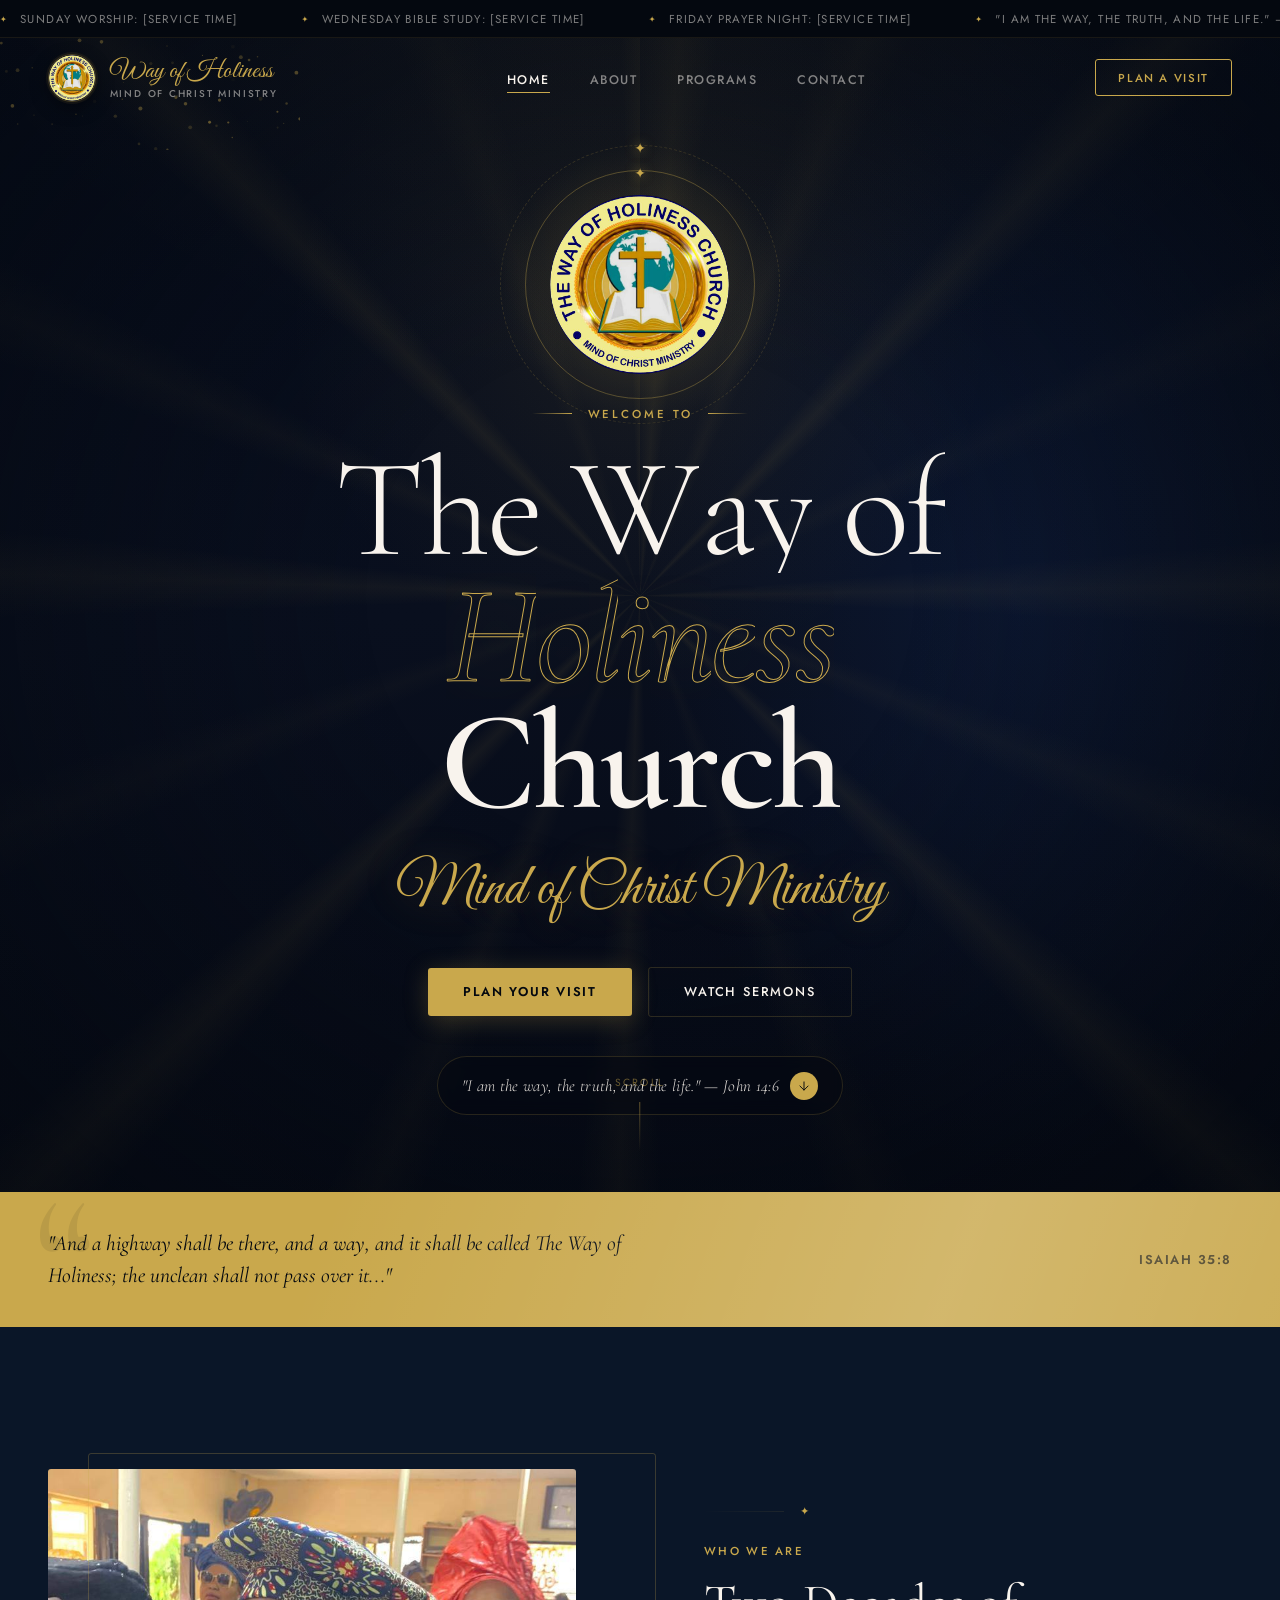
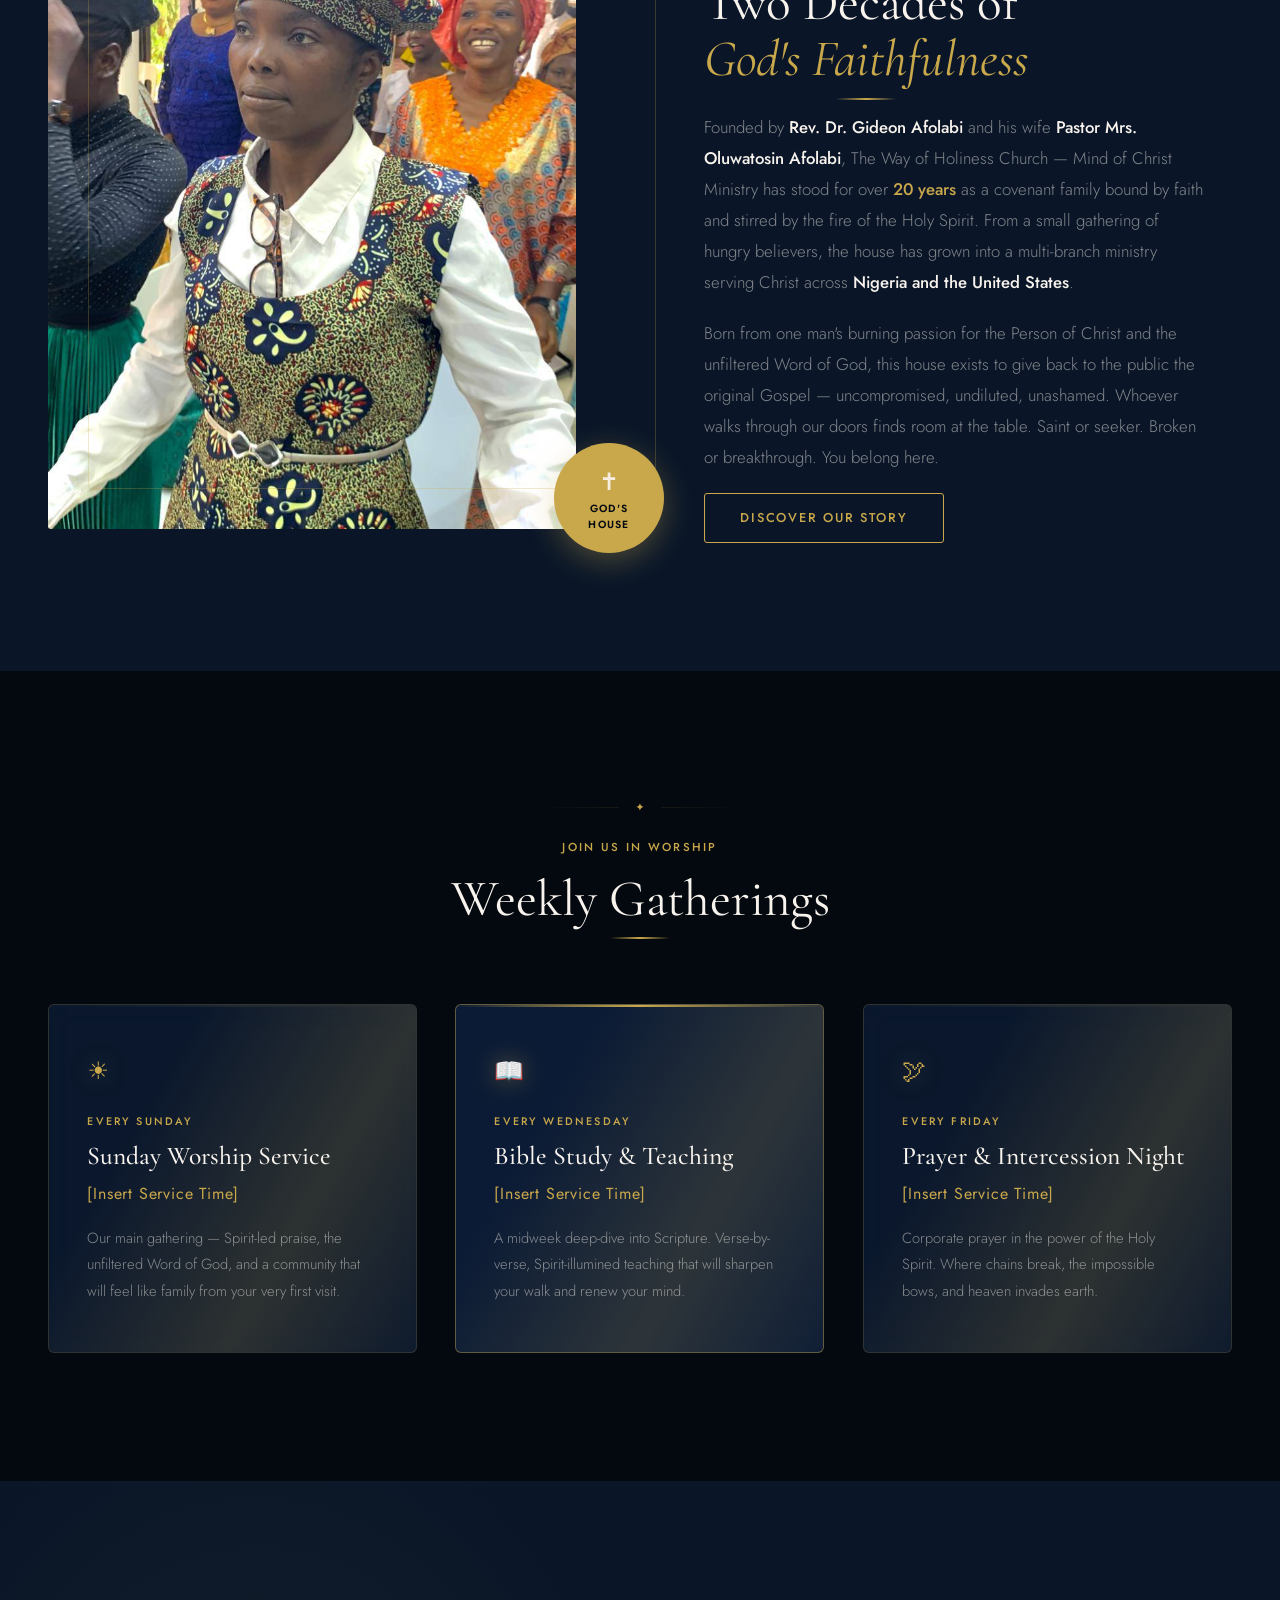
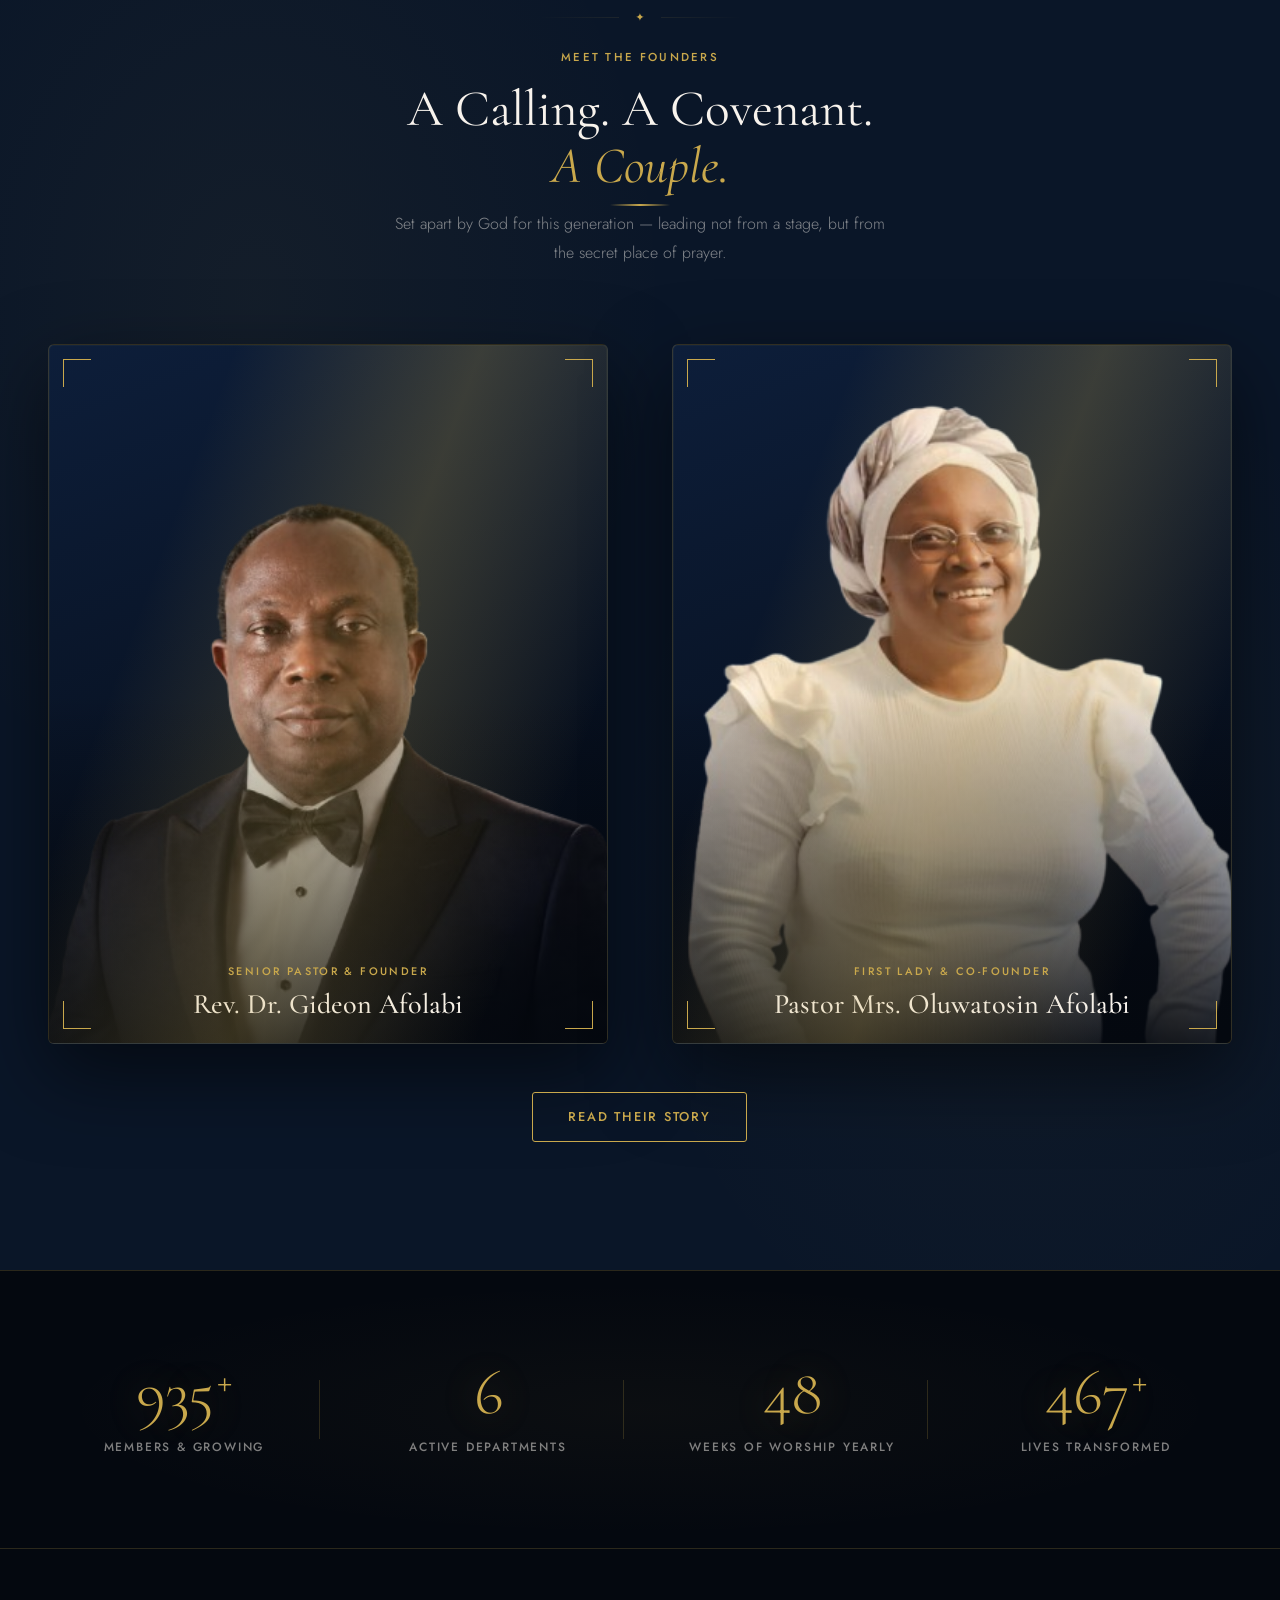
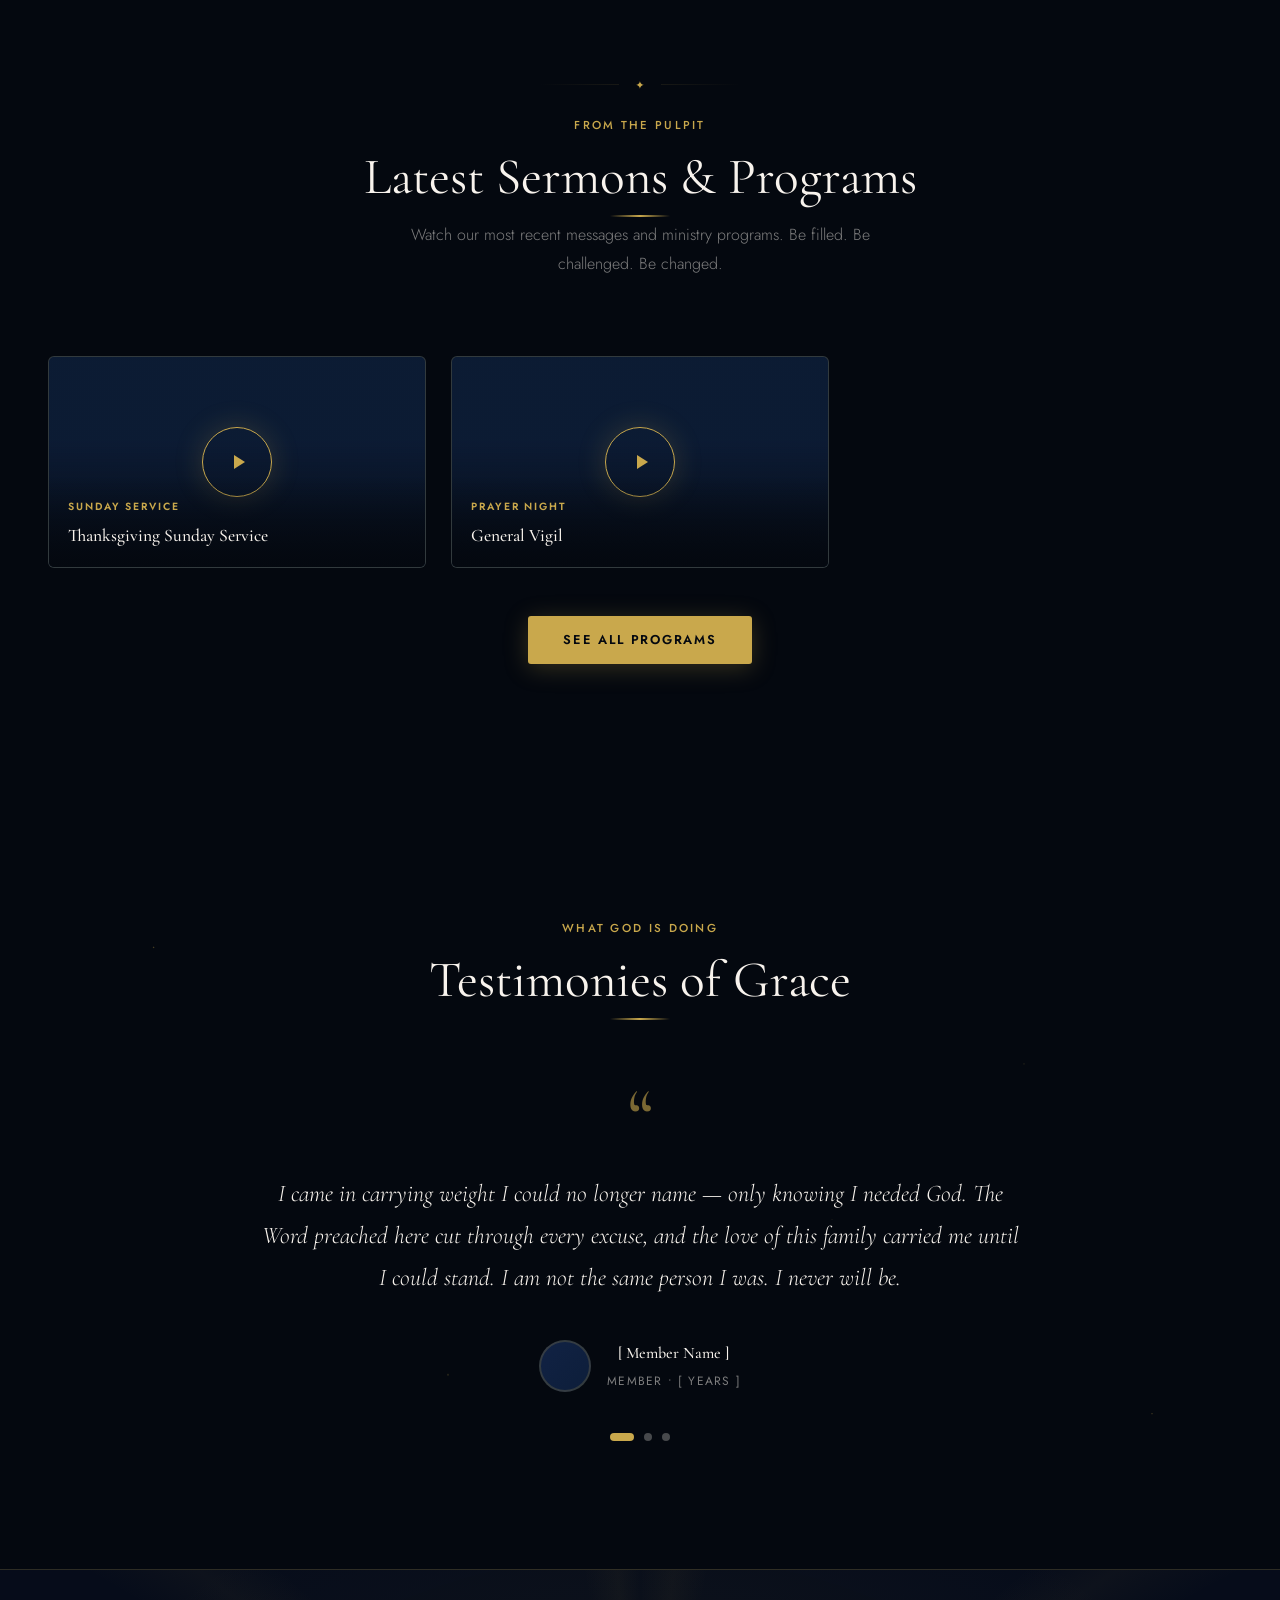
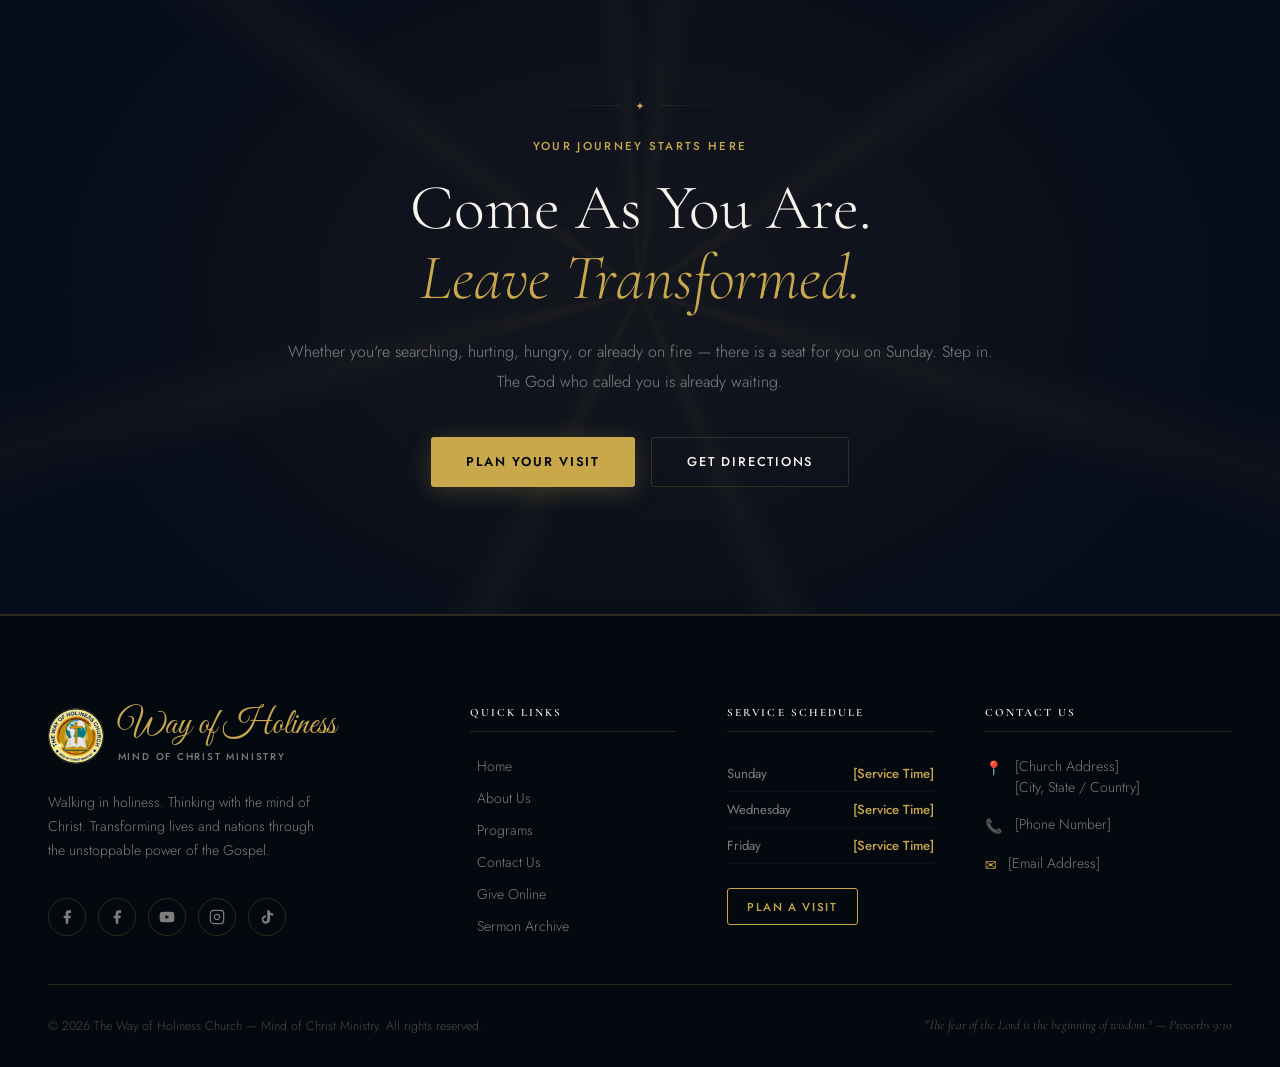
==== commit f30d317a: "Polish video + image gallery: 3-col grid, gold-frame hover, expanded view-icon overlay, head-pastor " ====
--- a/index.html
+++ b/index.html
@@ -157,7 +157,7 @@
 
           <div class="about-preview__image-side">
             <div class="about-preview__img-frame" data-reveal="left">
-              <img src="images/gallery/g20.jpg" alt="Way of Holiness Church congregation in worship" loading="lazy">
+              <img src="images/head-pastor-ng.jpg" alt="Head Pastor — Way of Holiness Church Nigerian Branch" loading="lazy" onerror="this.src='images/gallery/g25.jpg'">
             </div>
             <div class="about-preview__border-accent" aria-hidden="true"></div>
             <div class="about-preview__badge" aria-hidden="true">
--- a/css/styles.css
+++ b/css/styles.css
@@ -1651,8 +1651,8 @@
 /* ── YouTube / Video Embeds ──────────────────────────────────── */
 .videos { background: var(--navy-void); position: relative; }
 .videos__grid {
-  display: grid; grid-template-columns: repeat(2, 1fr);
-  gap: var(--gap);
+  display: grid; grid-template-columns: repeat(3, 1fr);
+  gap: clamp(1.2rem, 2vw, 1.8rem);
 }
 .video-tile {
   position: relative; overflow: hidden;
@@ -1663,10 +1663,22 @@
   cursor: pointer;
   transition: transform var(--dur-mid) var(--ease-smooth), border-color var(--dur-mid), box-shadow var(--dur-mid);
 }
+.video-tile::before {
+  content: ''; position: absolute; inset: 0;
+  border-radius: inherit;
+  padding: 1.5px;
+  background: linear-gradient(135deg, rgba(201,168,76,0) 0%, rgba(201,168,76,0.5) 50%, rgba(201,168,76,0) 100%);
+  -webkit-mask: linear-gradient(#000 0 0) content-box, linear-gradient(#000 0 0);
+  -webkit-mask-composite: xor;
+          mask-composite: exclude;
+  opacity: 0; transition: opacity 0.45s var(--ease-smooth);
+  pointer-events: none; z-index: 3;
+}
+.video-tile:hover::before { opacity: 1; }
 .video-tile:hover {
-  transform: translateY(-4px);
-  border-color: rgba(201,168,76,0.45);
-  box-shadow: 0 24px 60px rgba(0,0,0,0.5), 0 0 40px rgba(201,168,76,0.08);
+  transform: translateY(-6px);
+  border-color: transparent;
+  box-shadow: 0 30px 70px rgba(0,0,0,0.55), 0 0 50px rgba(201,168,76,0.15);
 }
 .video-tile iframe {
   position: absolute; inset: 0;
@@ -1793,8 +1805,13 @@
 /* ── Responsive — programs, videos, founders ─────────────────── */
 @media (max-width: 1024px) {
   .programs-grid { grid-template-columns: repeat(2, 1fr); }
+  .founders__pair { grid-template-columns: 1fr; gap: 3rem; max-width: 520px; margin: 0 auto; }
+}
+@media (max-width: 880px) {
+  .videos__grid  { grid-template-columns: repeat(2, 1fr); }
+}
+@media (max-width: 540px) {
   .videos__grid  { grid-template-columns: 1fr; }
-  .founders__pair { grid-template-columns: 1fr; gap: 3rem; max-width: 520px; margin: 0 auto; }
 }
 @media (max-width: 768px) {
   .programs-grid { grid-template-columns: 1fr; }
@@ -2115,44 +2132,82 @@
   display: grid;
   grid-template-columns: repeat(4, 1fr);
   grid-auto-rows: 220px;
-  gap: 1rem;
+  gap: clamp(0.6rem, 1vw, 1rem);
 }
 .gallery-tile {
   position: relative; overflow: hidden;
   border-radius: var(--radius-md);
-  border: 1px solid var(--glass-border);
+  border: 1px solid rgba(201,168,76,0.10);
   background: linear-gradient(135deg, var(--navy-card) 0%, var(--navy-void) 100%);
   cursor: pointer;
+  isolation: isolate;
   transition: transform 0.6s var(--ease-smooth), border-color 0.4s, box-shadow 0.4s;
 }
 .gallery-tile--lg { grid-column: span 2; grid-row: span 2; }
 .gallery-tile--tall { grid-row: span 2; }
 .gallery-tile img {
   width: 100%; height: 100%; object-fit: cover;
-  transition: transform 1s var(--ease-smooth), filter 0.6s;
-  filter: saturate(0.95);
+  transition: transform 1.2s var(--ease-smooth), filter 0.6s;
+  filter: saturate(0.92) brightness(0.95);
 }
 .gallery-tile:hover {
-  border-color: rgba(201,168,76,0.5);
-  box-shadow: 0 24px 60px rgba(0,0,0,0.55), 0 0 40px rgba(201,168,76,0.1);
+  border-color: rgba(201,168,76,0.55);
+  box-shadow: 0 30px 70px rgba(0,0,0,0.6), 0 0 60px rgba(201,168,76,0.18);
   z-index: 2;
-}
-.gallery-tile:hover img { transform: scale(1.08); filter: saturate(1.1); }
+  transform: translateY(-4px) scale(1.01);
+}
+.gallery-tile:hover img { transform: scale(1.1); filter: saturate(1.15) brightness(1.05); }
 .gallery-tile::after {
   content: ''; position: absolute; inset: 0;
-  background: linear-gradient(180deg, transparent 50%, rgba(4,8,15,0.85) 100%);
+  background: linear-gradient(180deg, transparent 40%, rgba(4,8,15,0.92) 100%);
   pointer-events: none;
-  opacity: 0.7;
+  opacity: 0.55;
   transition: opacity 0.4s;
+  z-index: 1;
 }
 .gallery-tile:hover::after { opacity: 1; }
+/* Gold gradient ring on hover */
+.gallery-tile::before {
+  content: ''; position: absolute; inset: 0;
+  border-radius: inherit; padding: 1.5px;
+  background: linear-gradient(135deg,
+    rgba(201,168,76,0) 0%,
+    rgba(201,168,76,0.6) 50%,
+    rgba(201,168,76,0) 100%);
+  -webkit-mask: linear-gradient(#000 0 0) content-box, linear-gradient(#000 0 0);
+  -webkit-mask-composite: xor;
+          mask-composite: exclude;
+  opacity: 0; transition: opacity 0.5s var(--ease-smooth);
+  pointer-events: none; z-index: 3;
+}
+.gallery-tile:hover::before { opacity: 1; }
+/* View icon on hover */
+.gallery-tile__icon {
+  position: absolute; top: 50%; left: 50%;
+  width: 48px; height: 48px;
+  transform: translate(-50%, -50%) scale(0.6);
+  border-radius: 50%;
+  background: rgba(201,168,76,0.95);
+  color: var(--navy-void);
+  display: flex; align-items: center; justify-content: center;
+  opacity: 0;
+  transition: opacity 0.4s var(--ease-smooth), transform 0.5s var(--ease-spring);
+  z-index: 2;
+  box-shadow: 0 0 30px rgba(201,168,76,0.6);
+}
+.gallery-tile__icon svg { width: 22px; height: 22px; }
+.gallery-tile:hover .gallery-tile__icon {
+  opacity: 1;
+  transform: translate(-50%, -50%) scale(1);
+}
 .gallery-tile__caption {
   position: absolute; bottom: 1rem; left: 1.2rem; right: 1.2rem;
-  z-index: 1;
+  z-index: 2;
   font-size: 0.78rem; letter-spacing: 0.16em; text-transform: uppercase;
-  color: var(--gold-primary); font-weight: 500;
-  transform: translateY(8px); opacity: 0;
-  transition: transform 0.4s var(--ease-smooth), opacity 0.4s;
+  color: var(--gold-primary); font-weight: 600;
+  transform: translateY(12px); opacity: 0;
+  transition: transform 0.5s var(--ease-smooth), opacity 0.4s;
+  text-shadow: 0 2px 12px rgba(0,0,0,0.6);
 }
 .gallery-tile:hover .gallery-tile__caption { transform: translateY(0); opacity: 1; }
 .gallery-tile--missing img { display: none; }
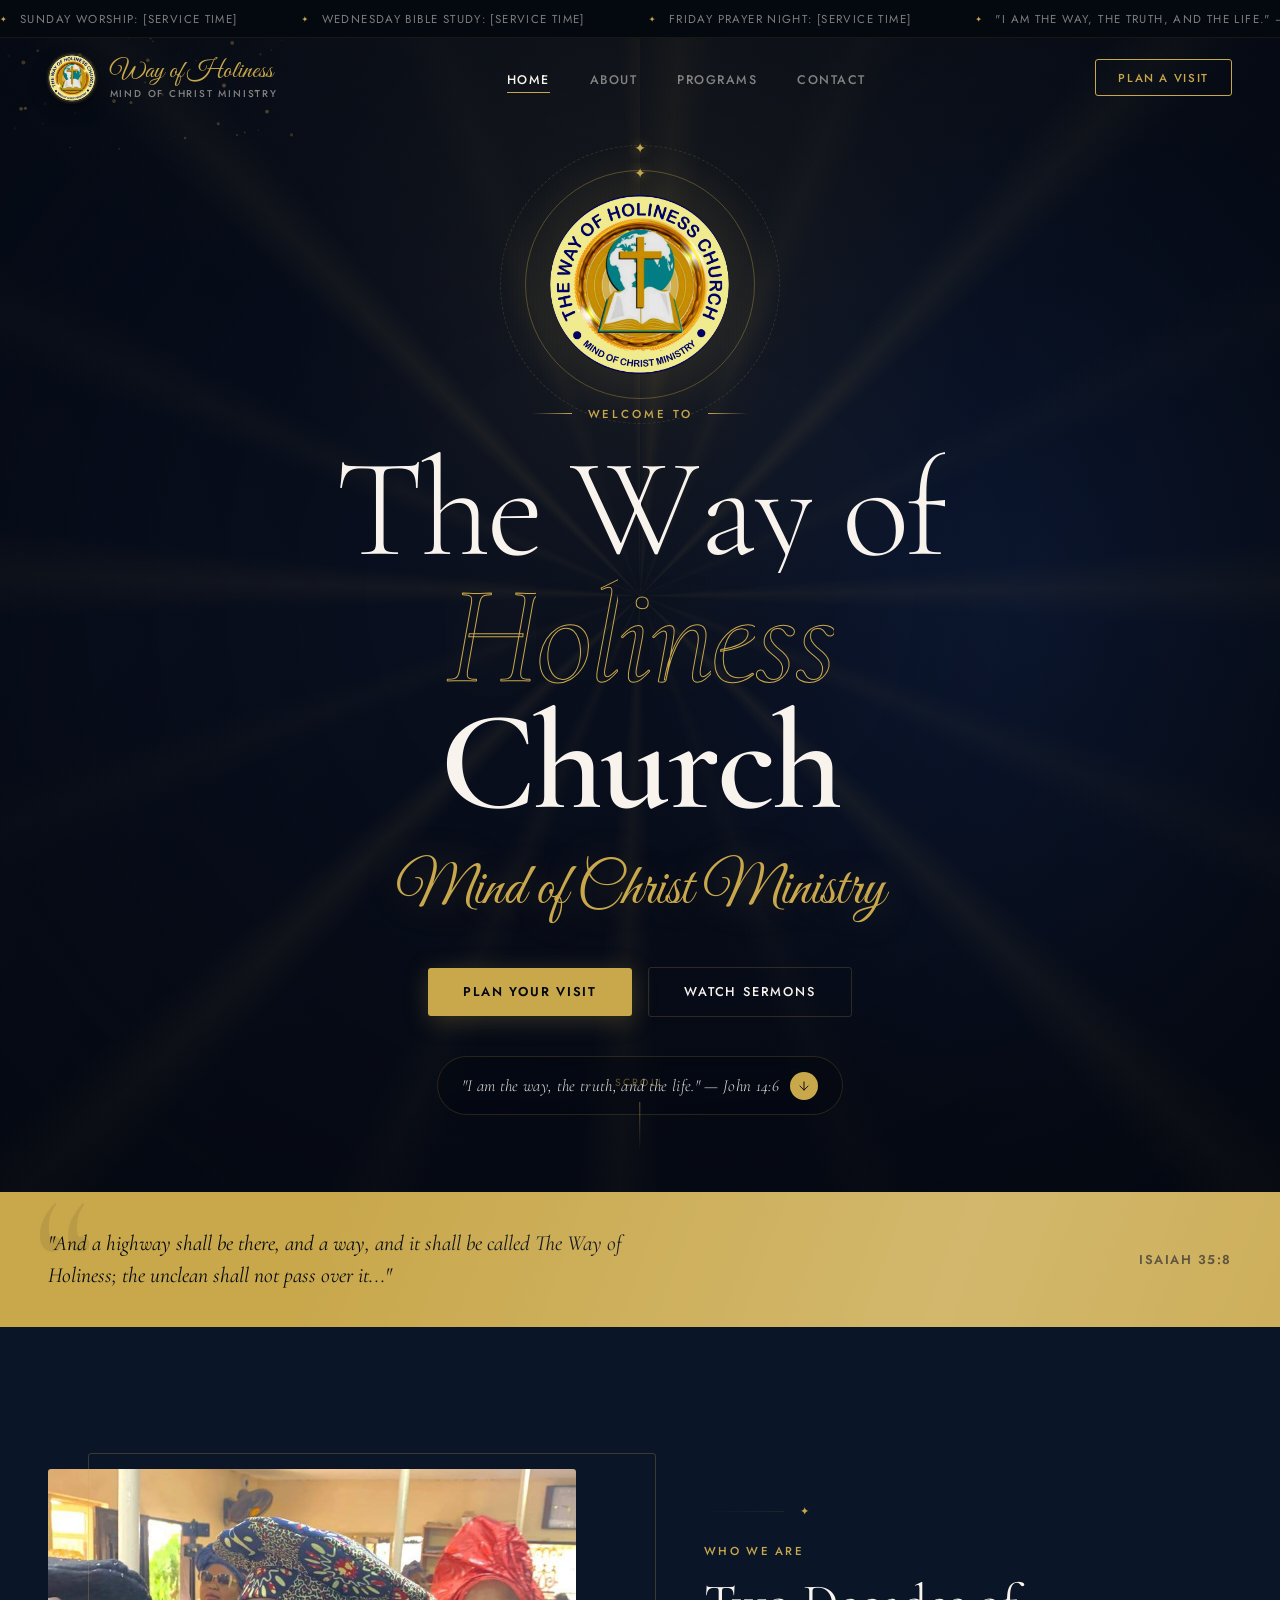
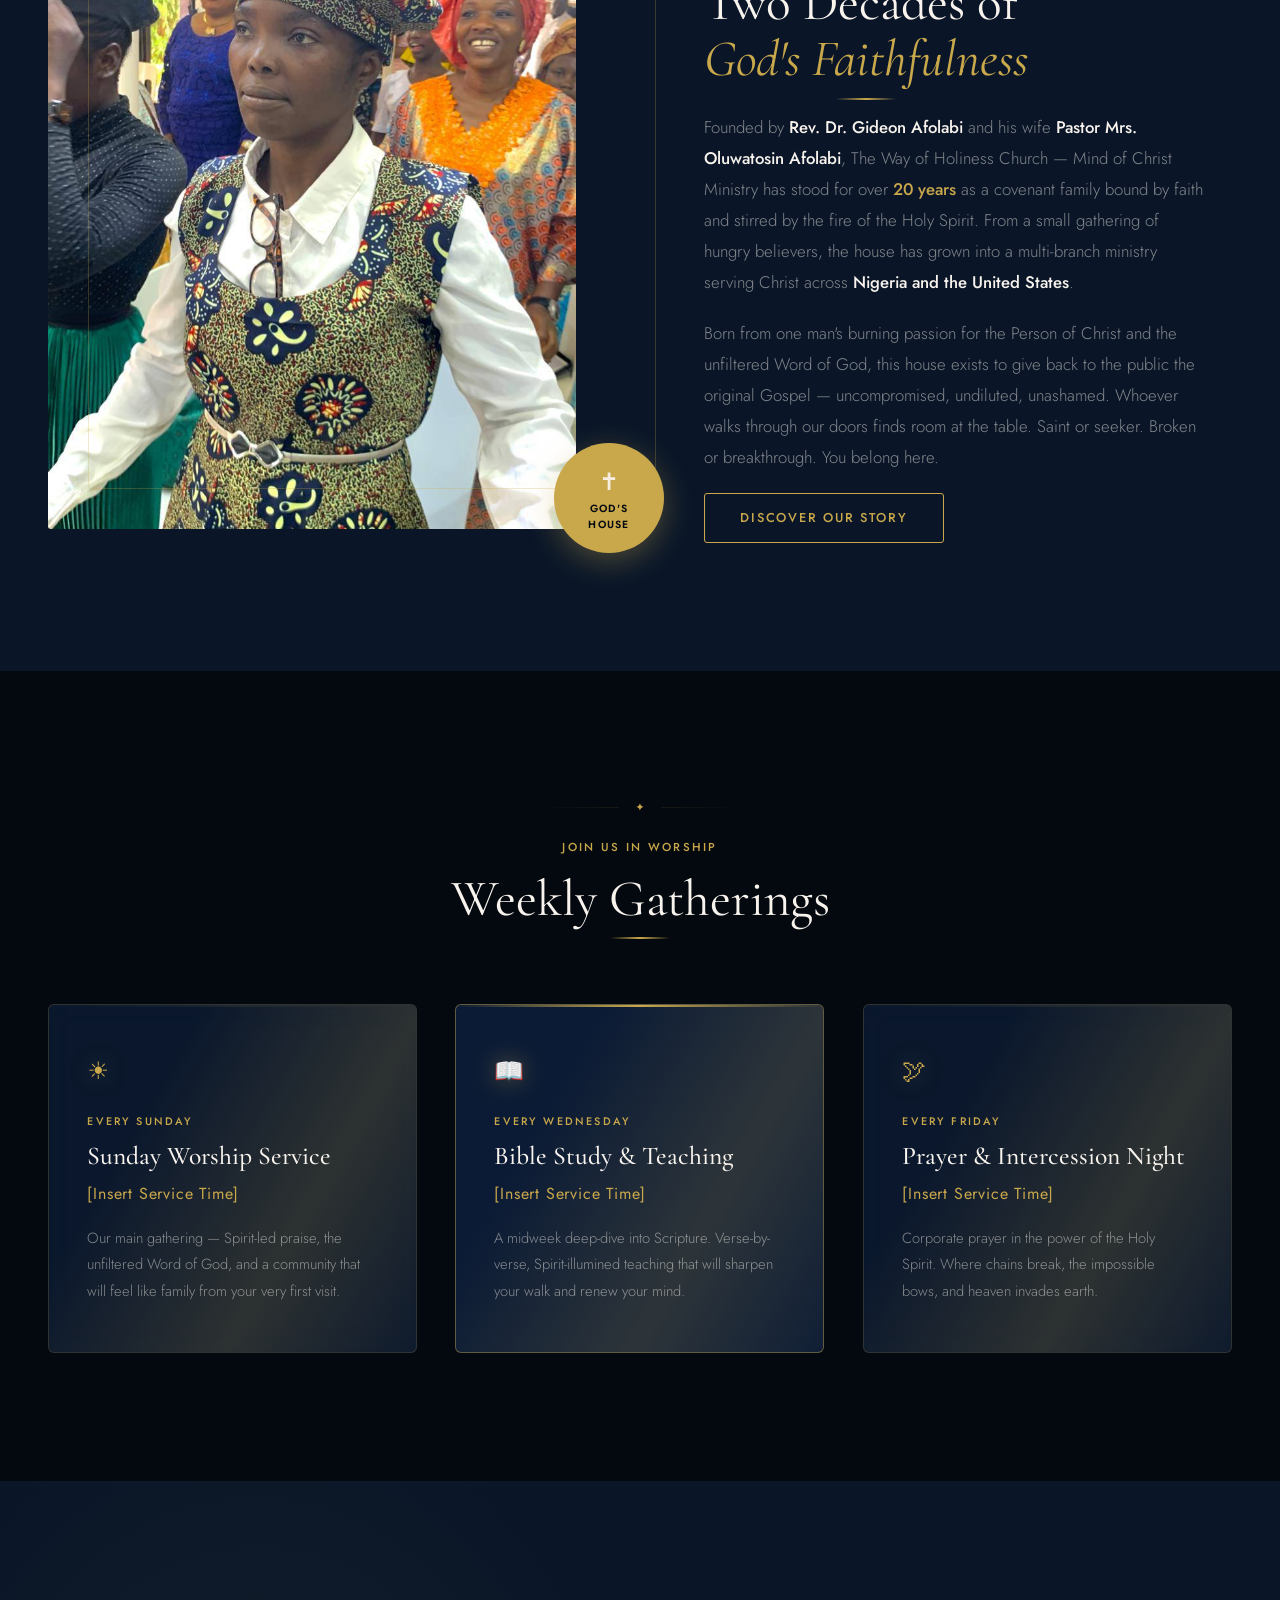
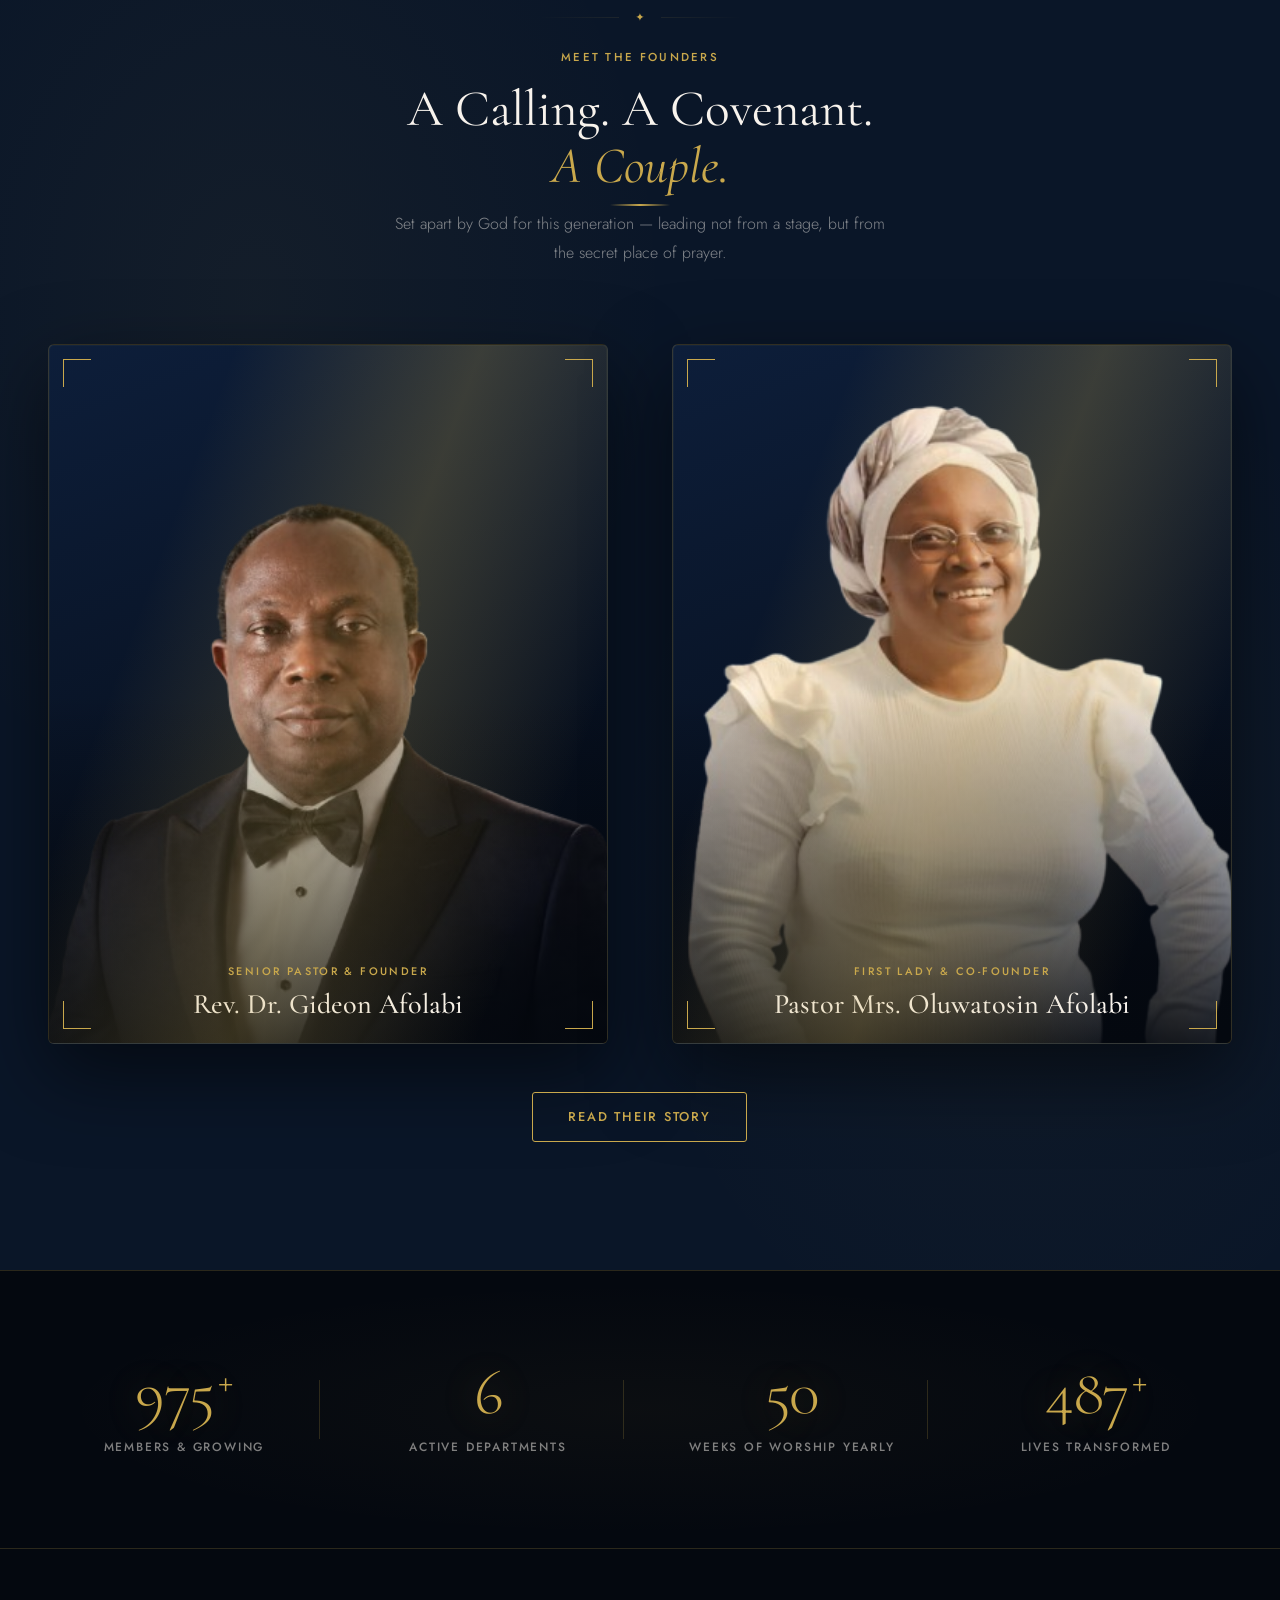
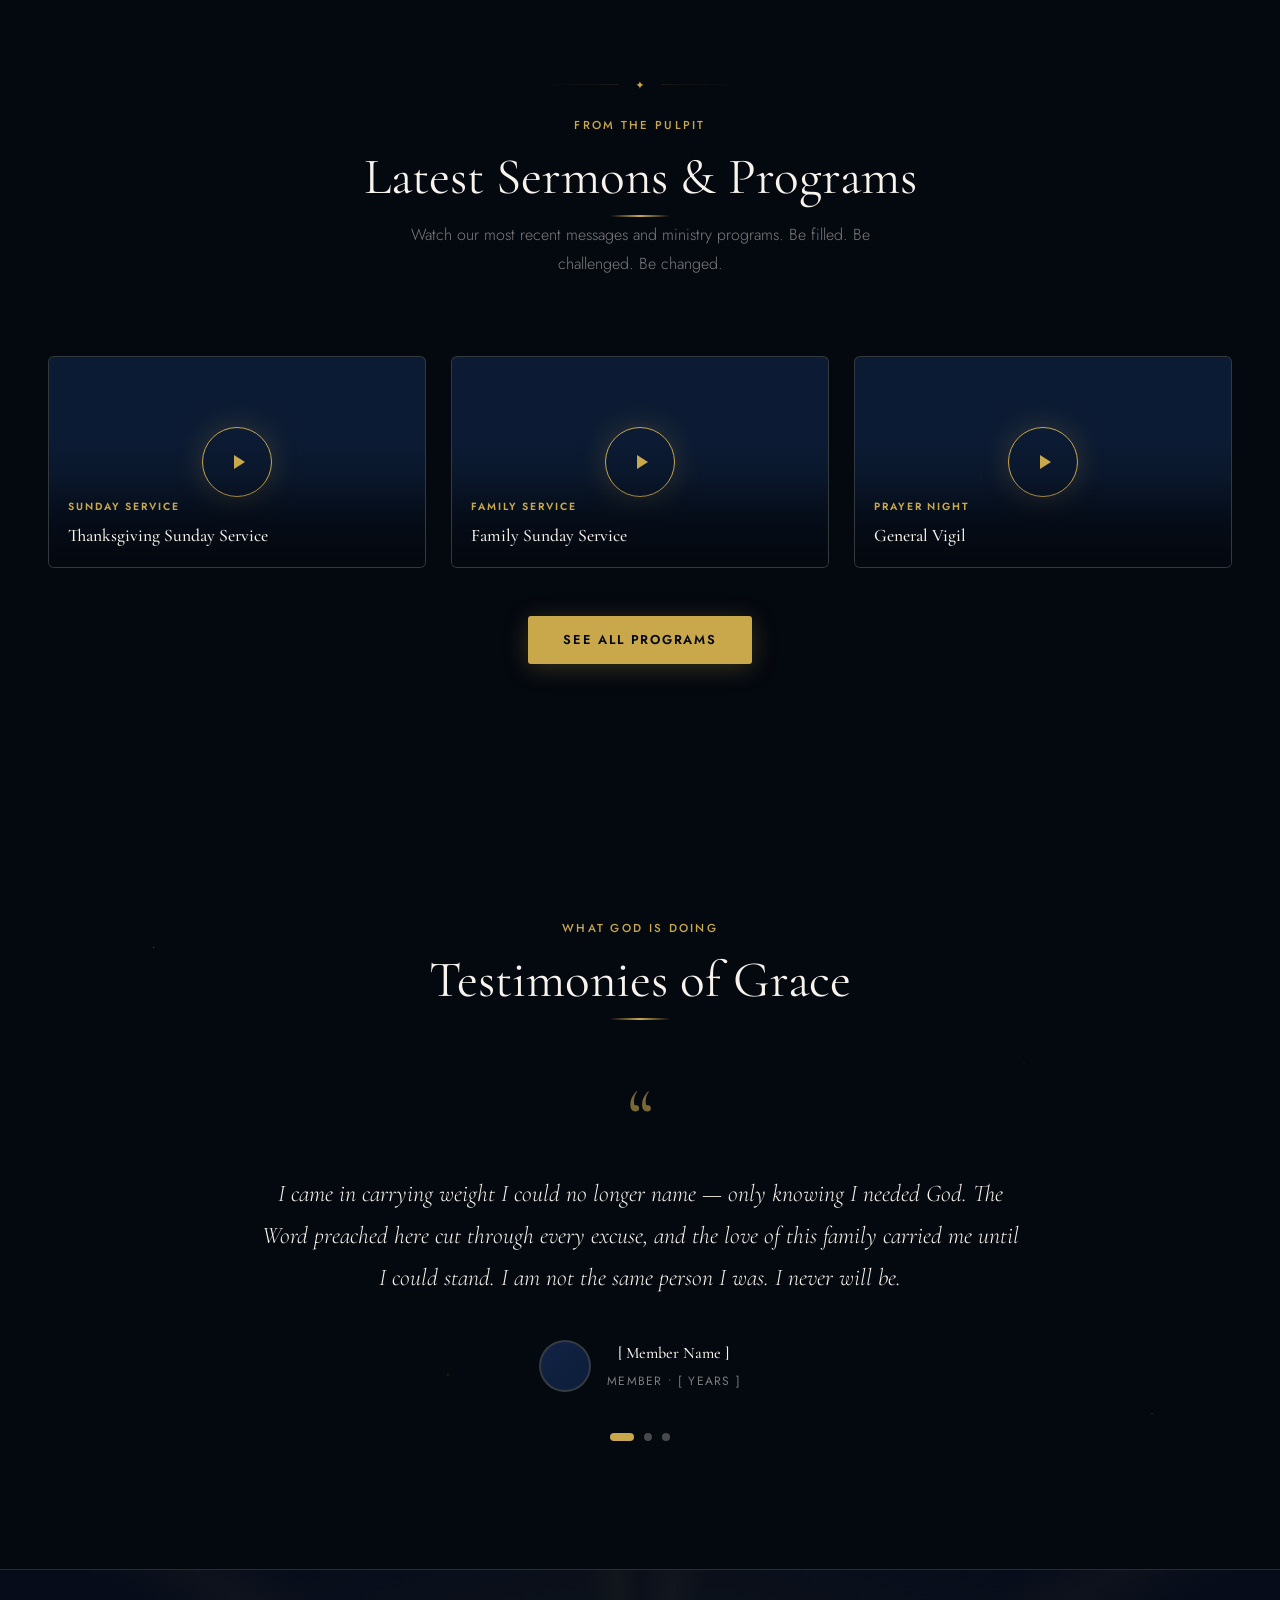
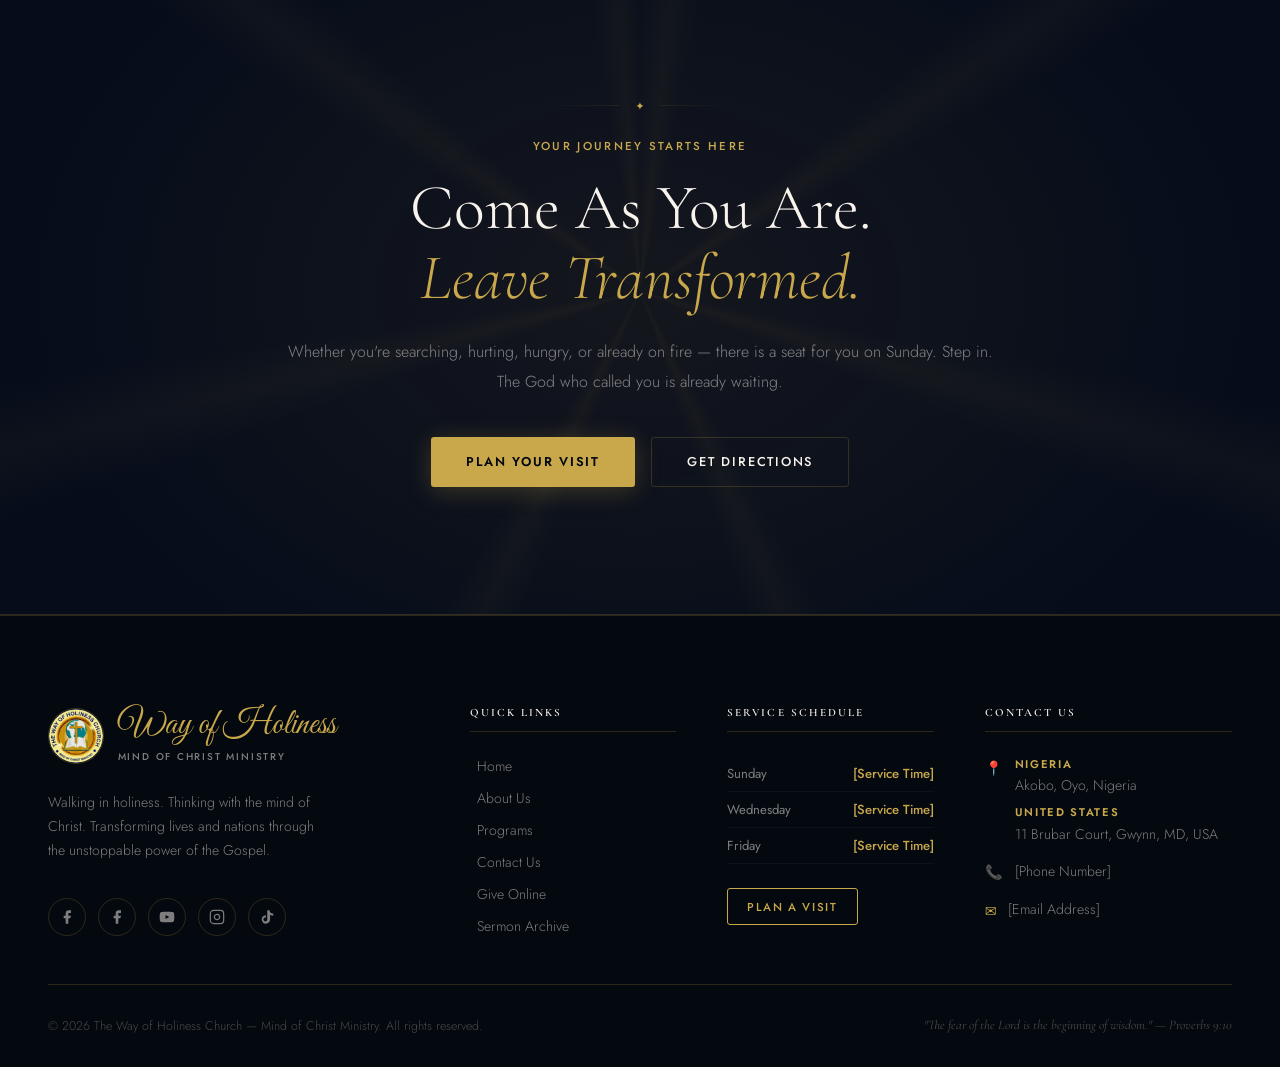
==== commit 3c207d51: "Real addresses + 3-tile home video preview - Home (index.html): added 3rd video tile (Family Sunday " ====
--- a/index.html
+++ b/index.html
@@ -345,7 +345,18 @@
               <p class="video-tile__caption-title">Thanksgiving Sunday Service</p>
             </div>
           </div>
-          <div class="video-tile" data-reveal data-delay="150" data-youtube="UUf5oxXuJkU">
+          <div class="video-tile" data-reveal data-delay="150" data-youtube="PjWKqY35Arc">
+            <div class="video-tile__placeholder">
+              <span class="video-tile__placeholder-icon">
+                <svg viewBox="0 0 24 24" fill="currentColor"><path d="M8 5v14l11-7z"/></svg>
+              </span>
+            </div>
+            <div class="video-tile__caption">
+              <span class="video-tile__caption-label">Family Service</span>
+              <p class="video-tile__caption-title">Family Sunday Service</p>
+            </div>
+          </div>
+          <div class="video-tile" data-reveal data-delay="300" data-youtube="UUf5oxXuJkU">
             <div class="video-tile__placeholder">
               <span class="video-tile__placeholder-icon">
                 <svg viewBox="0 0 24 24" fill="currentColor"><path d="M8 5v14l11-7z"/></svg>
@@ -511,7 +522,7 @@
           <div style="display:flex;flex-direction:column;gap:1rem;">
             <div class="footer__contact-item">
               <span class="footer__contact-icon">📍</span>
-              <span>[Church Address]<br>[City, State / Country]</span>
+              <span><strong style="color:var(--gold-primary);font-weight:600;font-size:0.7rem;letter-spacing:0.15em;text-transform:uppercase;display:block;margin-bottom:0.15rem;">Nigeria</strong>Akobo, Oyo, Nigeria<br><strong style="color:var(--gold-primary);font-weight:600;font-size:0.7rem;letter-spacing:0.15em;text-transform:uppercase;display:block;margin-top:0.5rem;margin-bottom:0.15rem;">United States</strong>11 Brubar Court, Gwynn, MD, USA</span>
             </div>
             <div class="footer__contact-item">
               <span class="footer__contact-icon">📞</span>
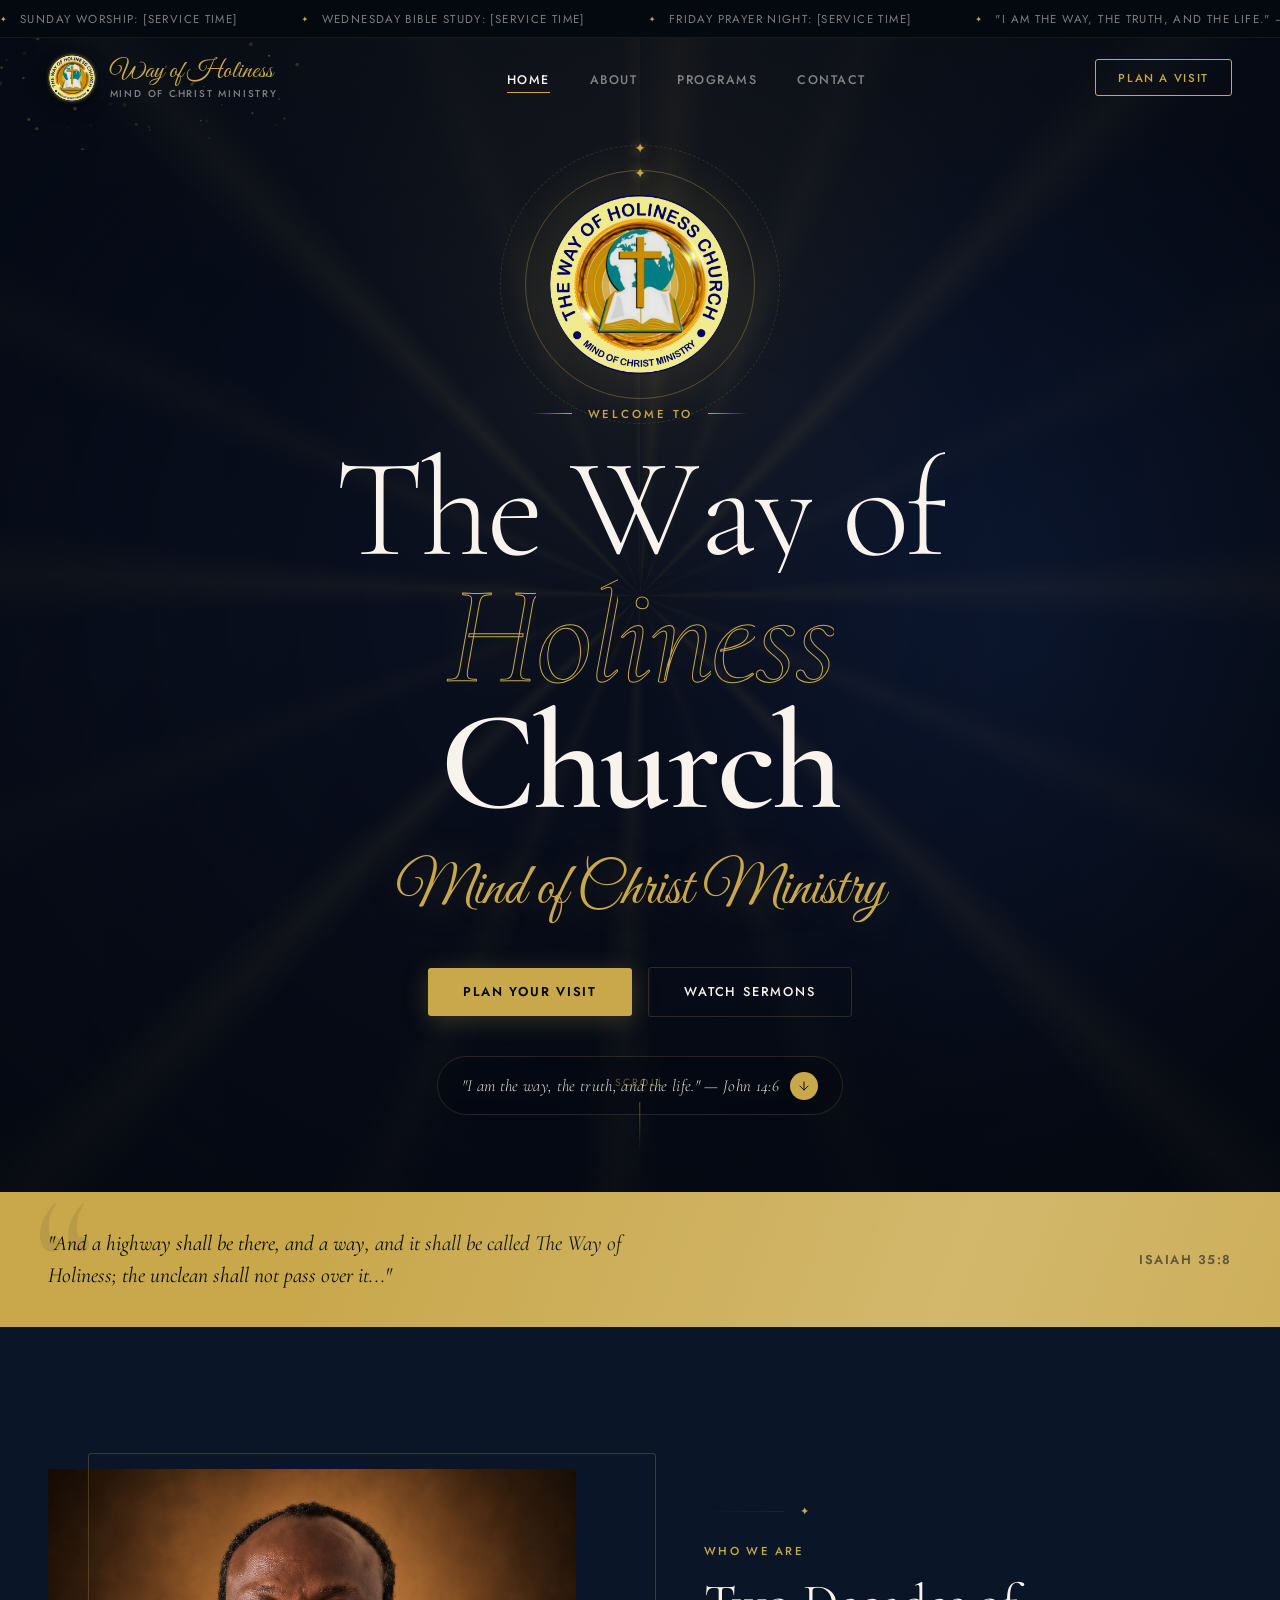
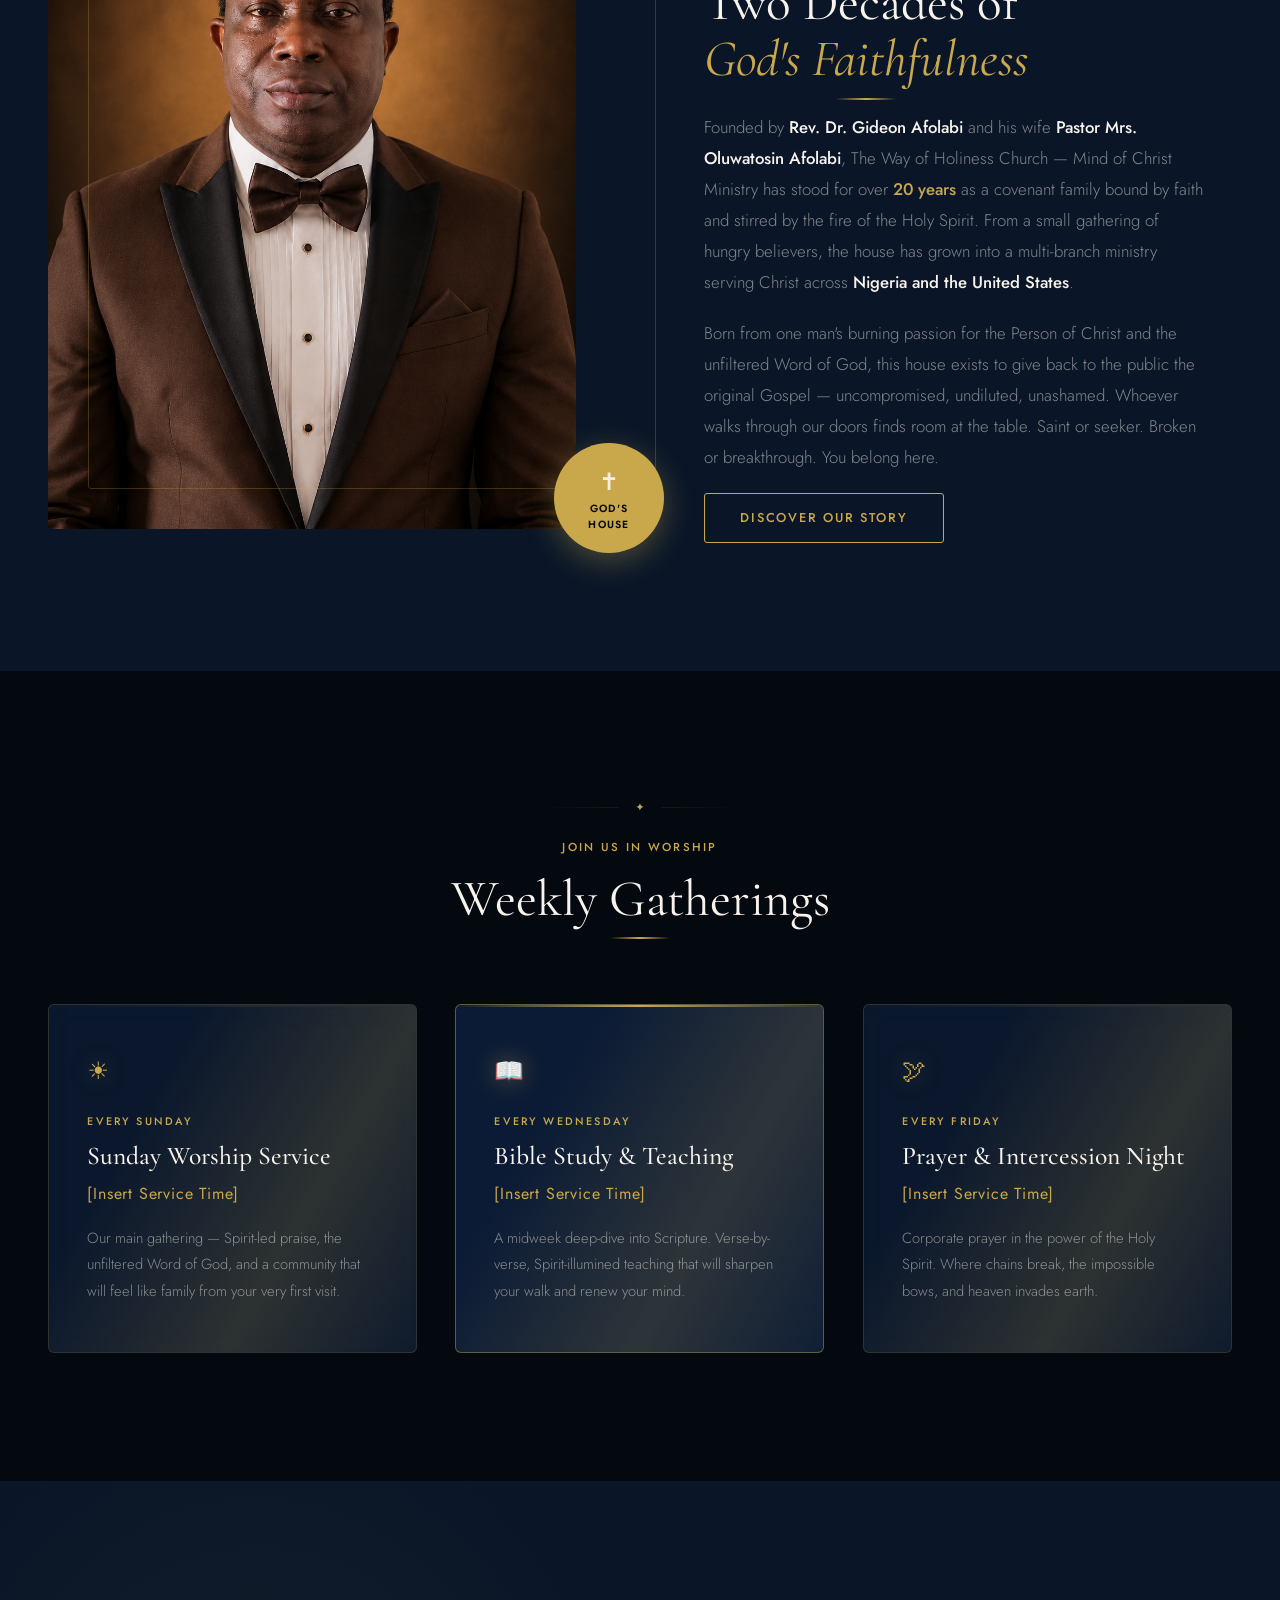
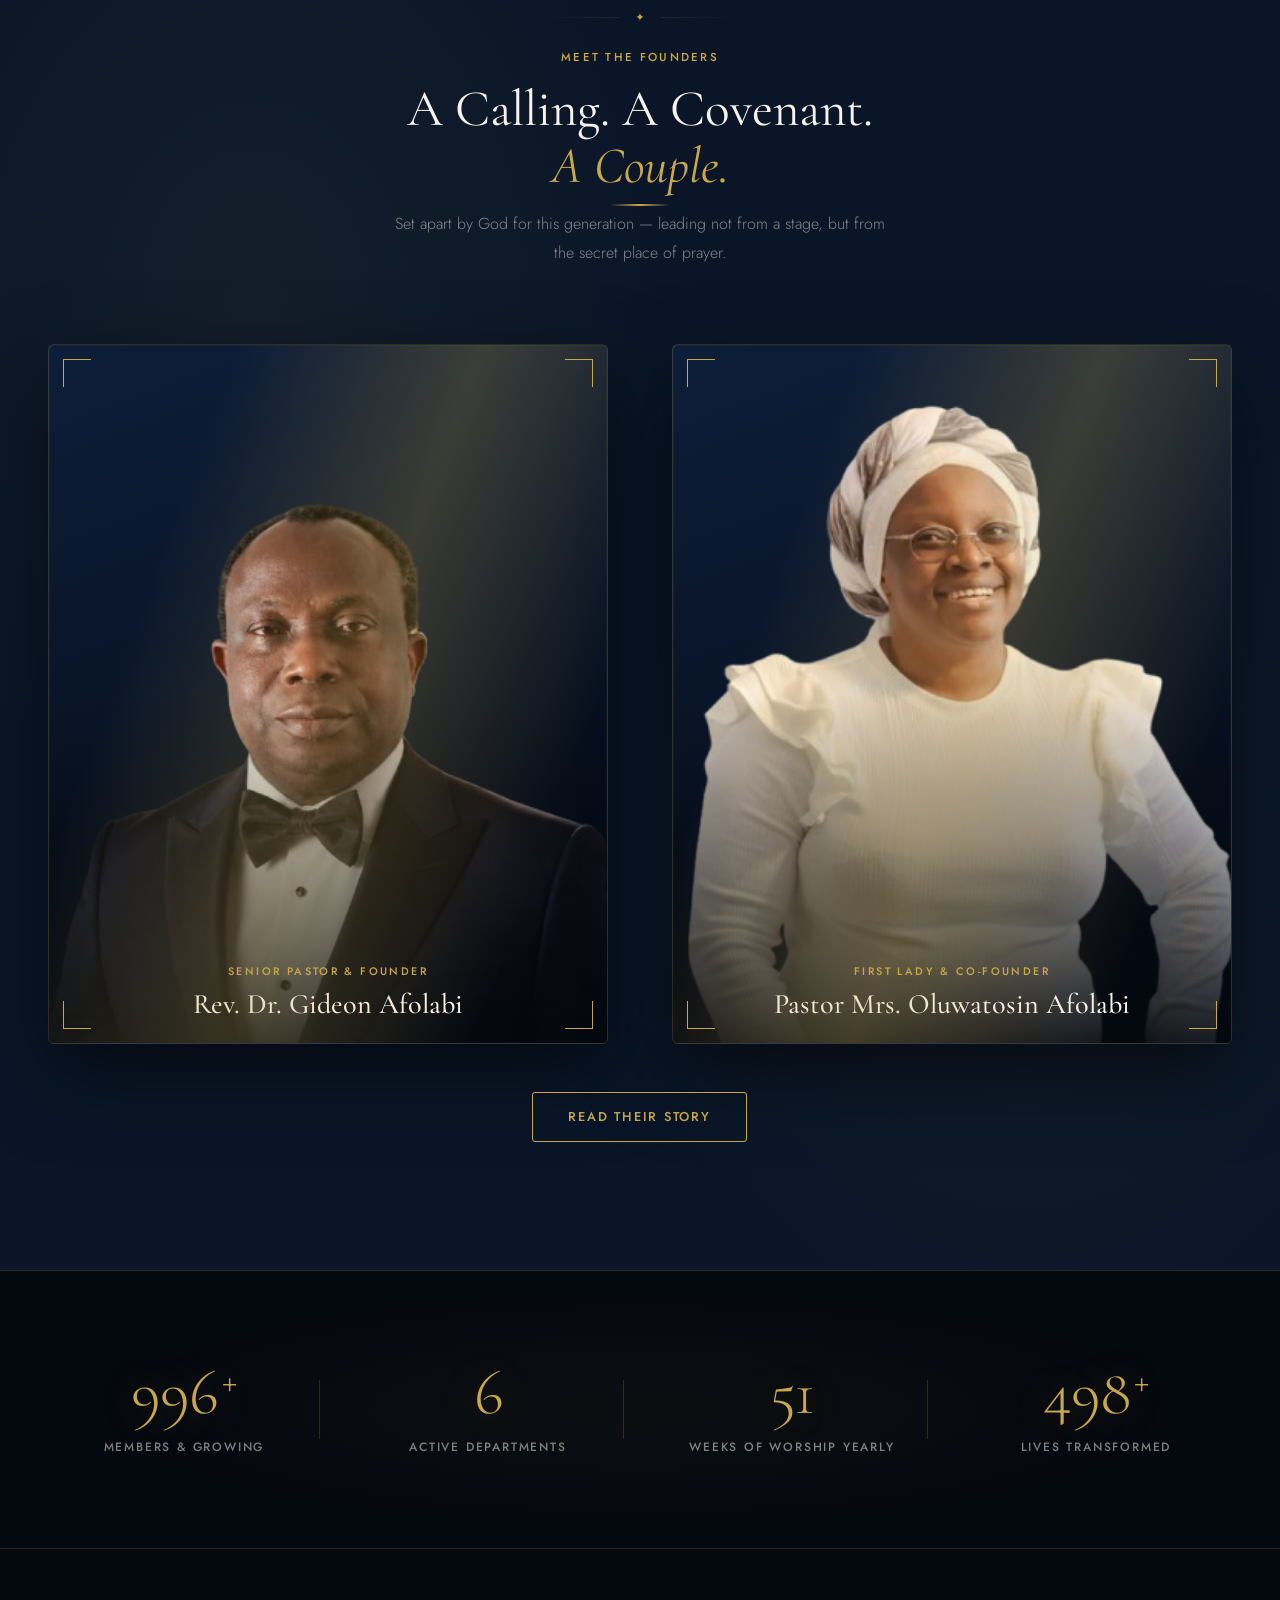
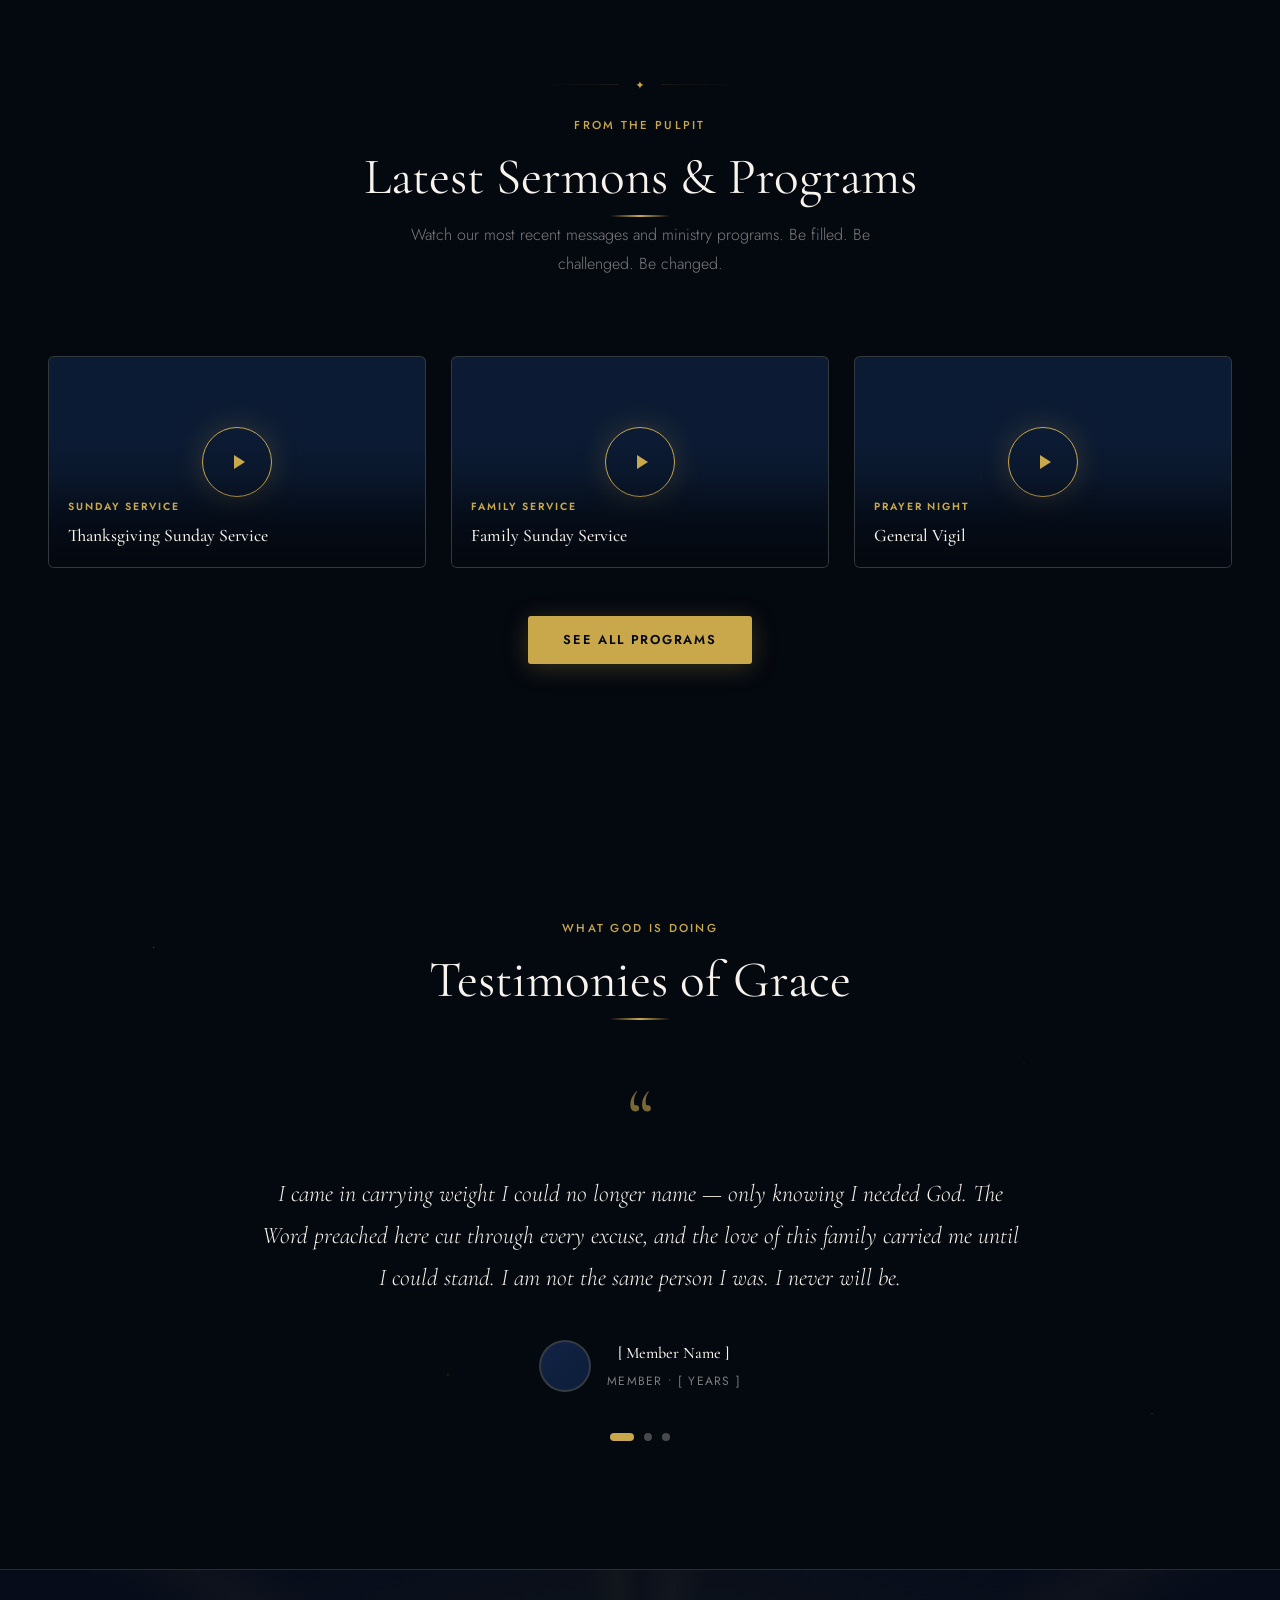
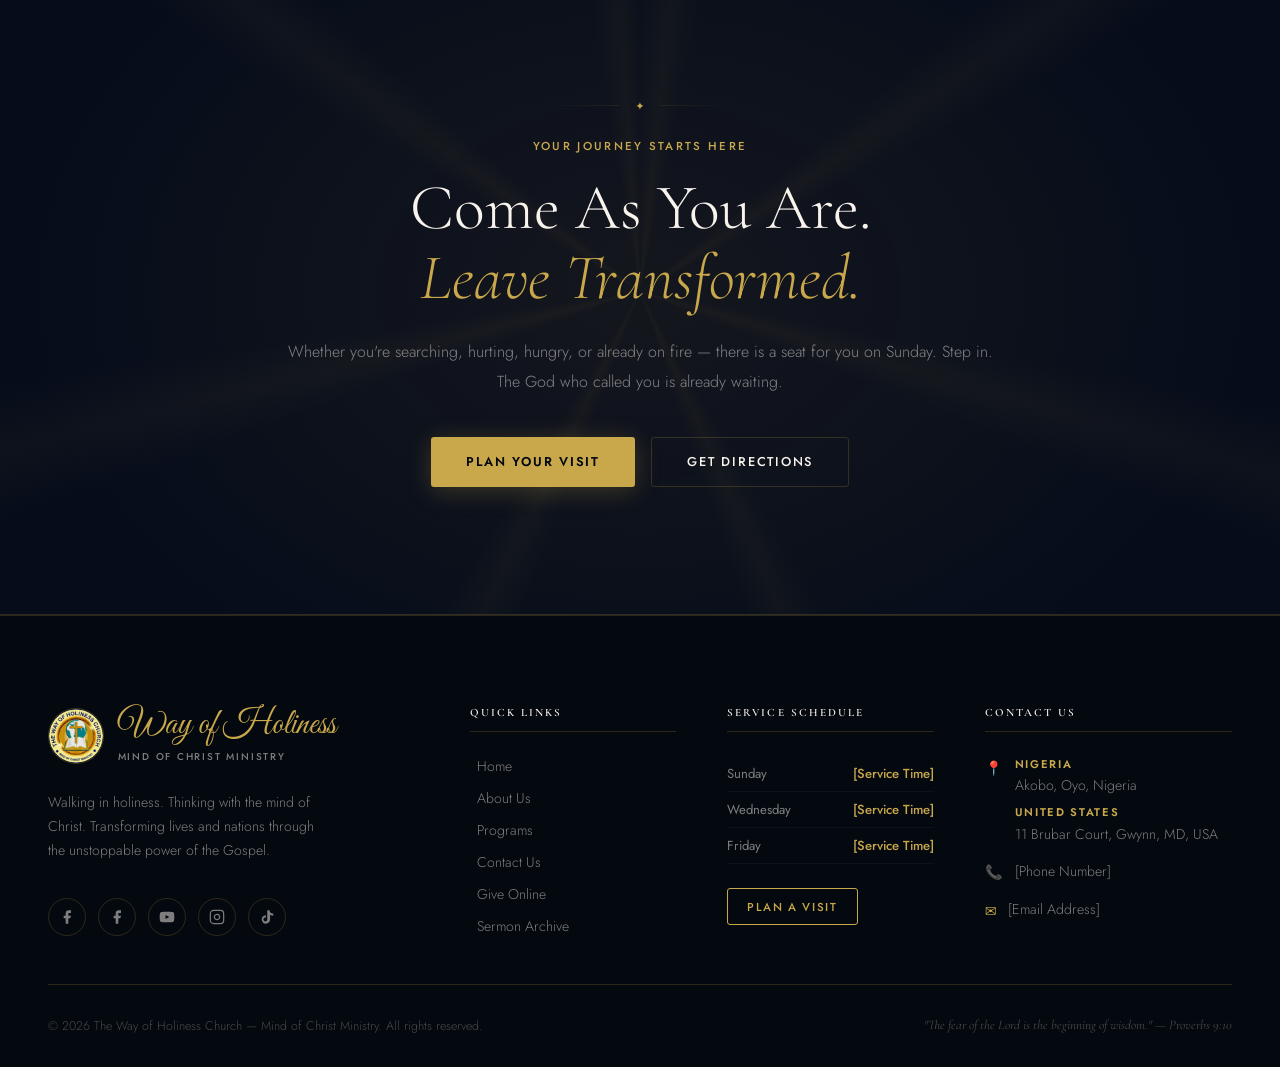
==== commit ac577f01: "Wire head pastor portrait into home God's House section - Renamed images/Head Pastor Pst G.png → ima" ====
--- a/index.html
+++ b/index.html
@@ -157,7 +157,7 @@
 
           <div class="about-preview__image-side">
             <div class="about-preview__img-frame" data-reveal="left">
-              <img src="images/head-pastor-ng.jpg" alt="Head Pastor — Way of Holiness Church Nigerian Branch" loading="lazy" onerror="this.src='images/gallery/g25.jpg'">
+              <img src="images/head-pastor-ng.png" alt="Head Pastor — Way of Holiness Church Nigerian Branch" loading="lazy">
             </div>
             <div class="about-preview__border-accent" aria-hidden="true"></div>
             <div class="about-preview__badge" aria-hidden="true">
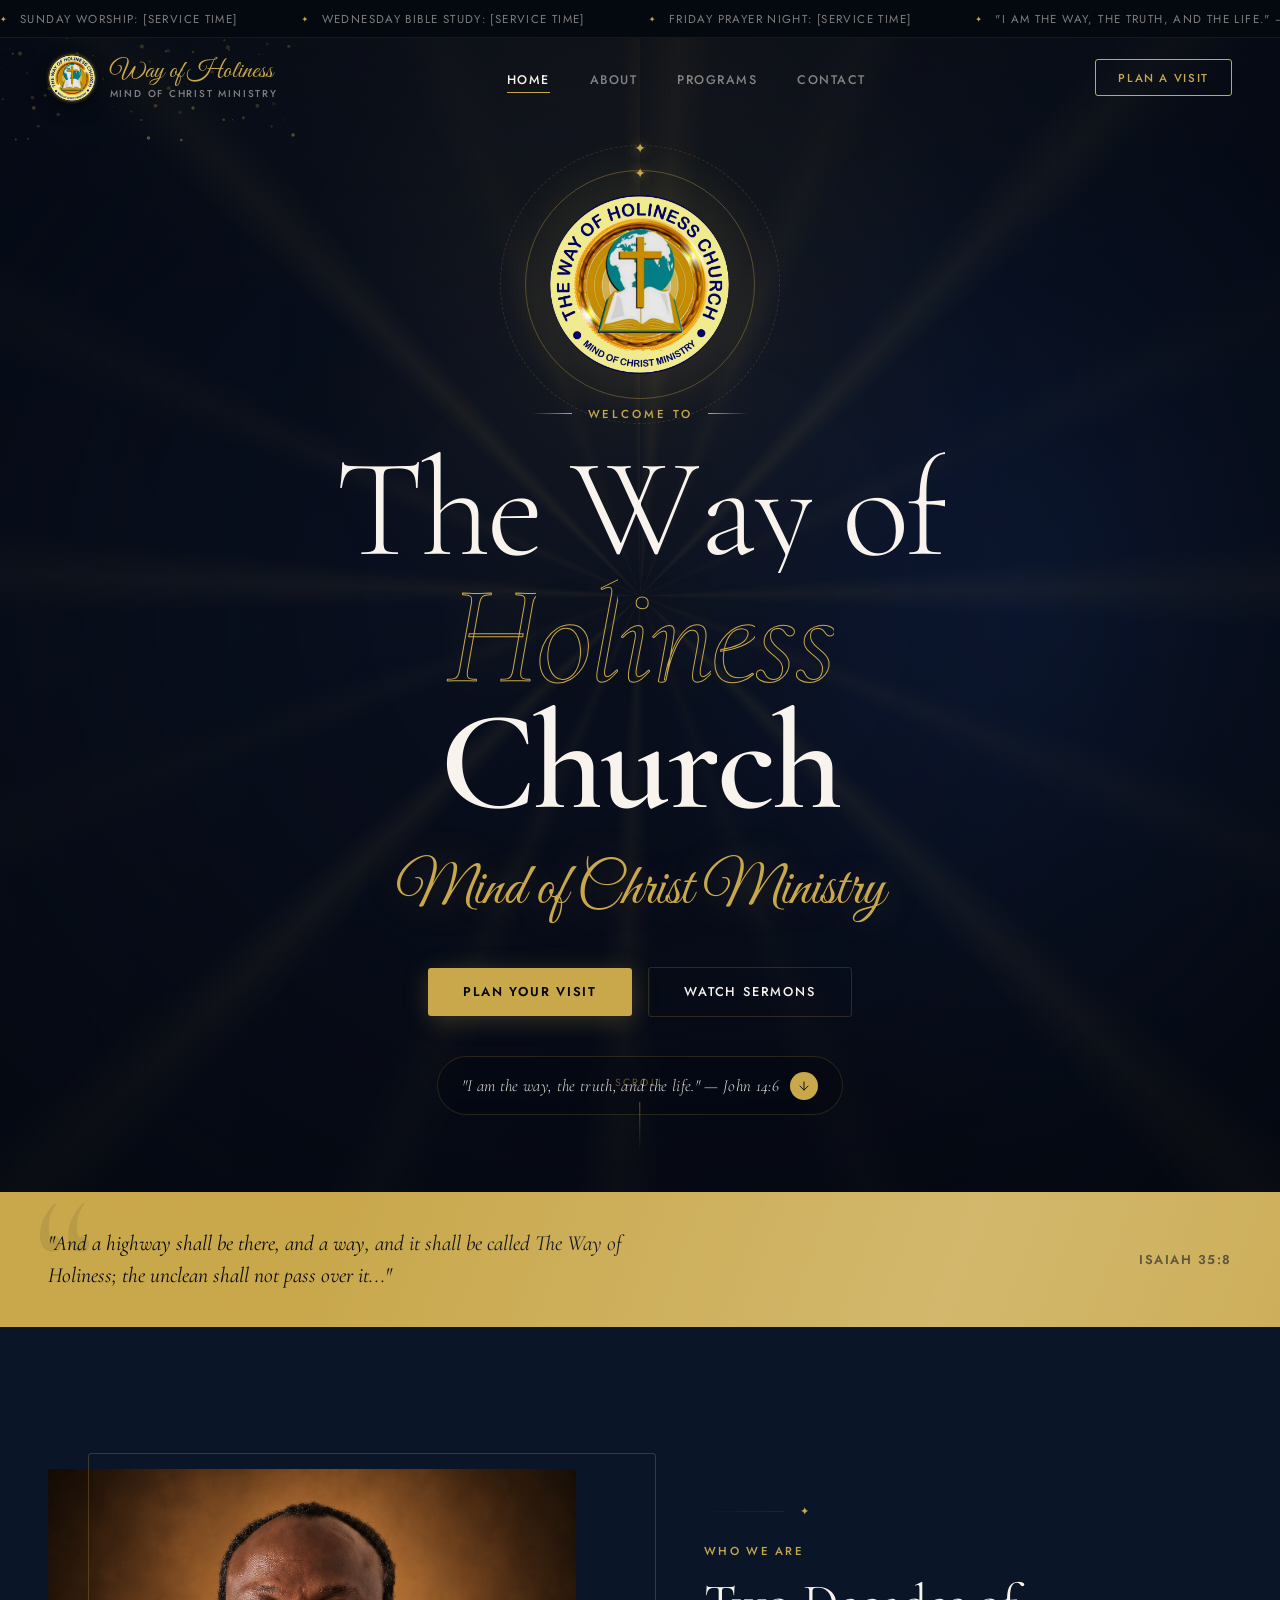
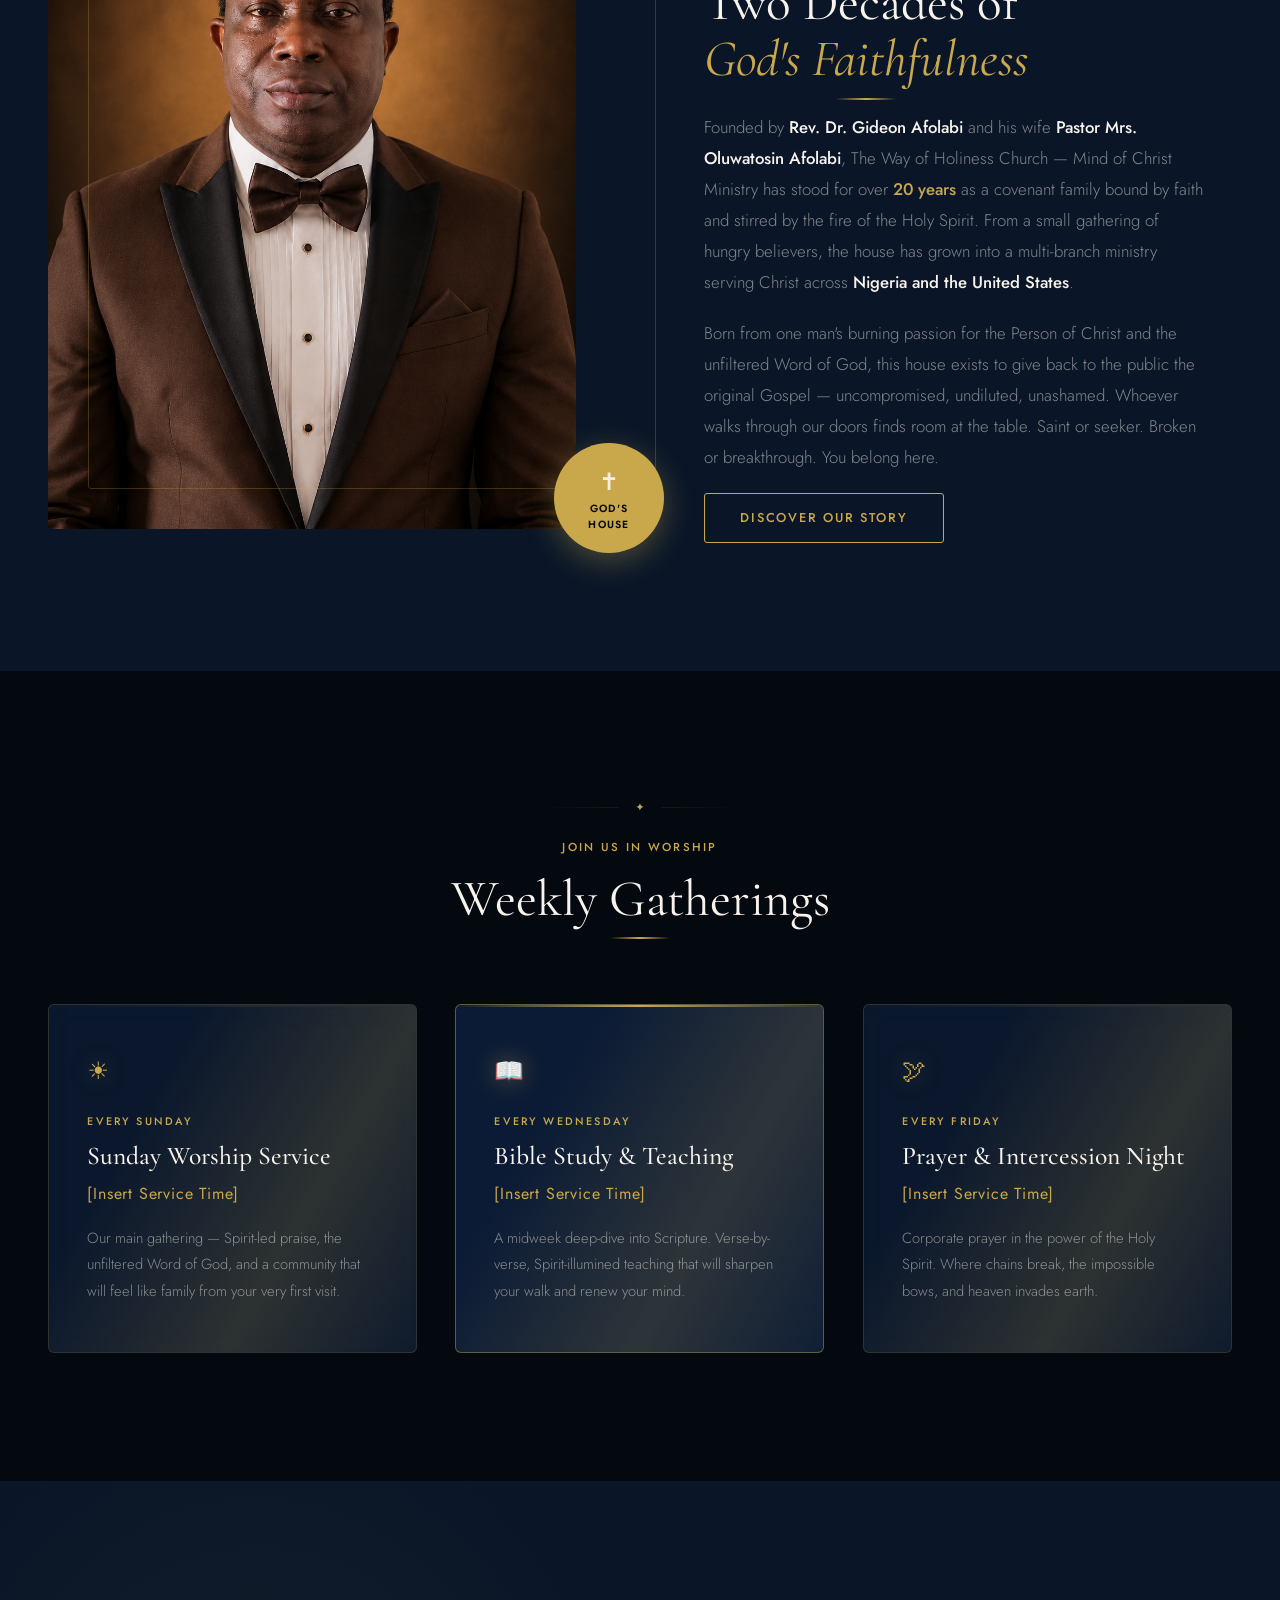
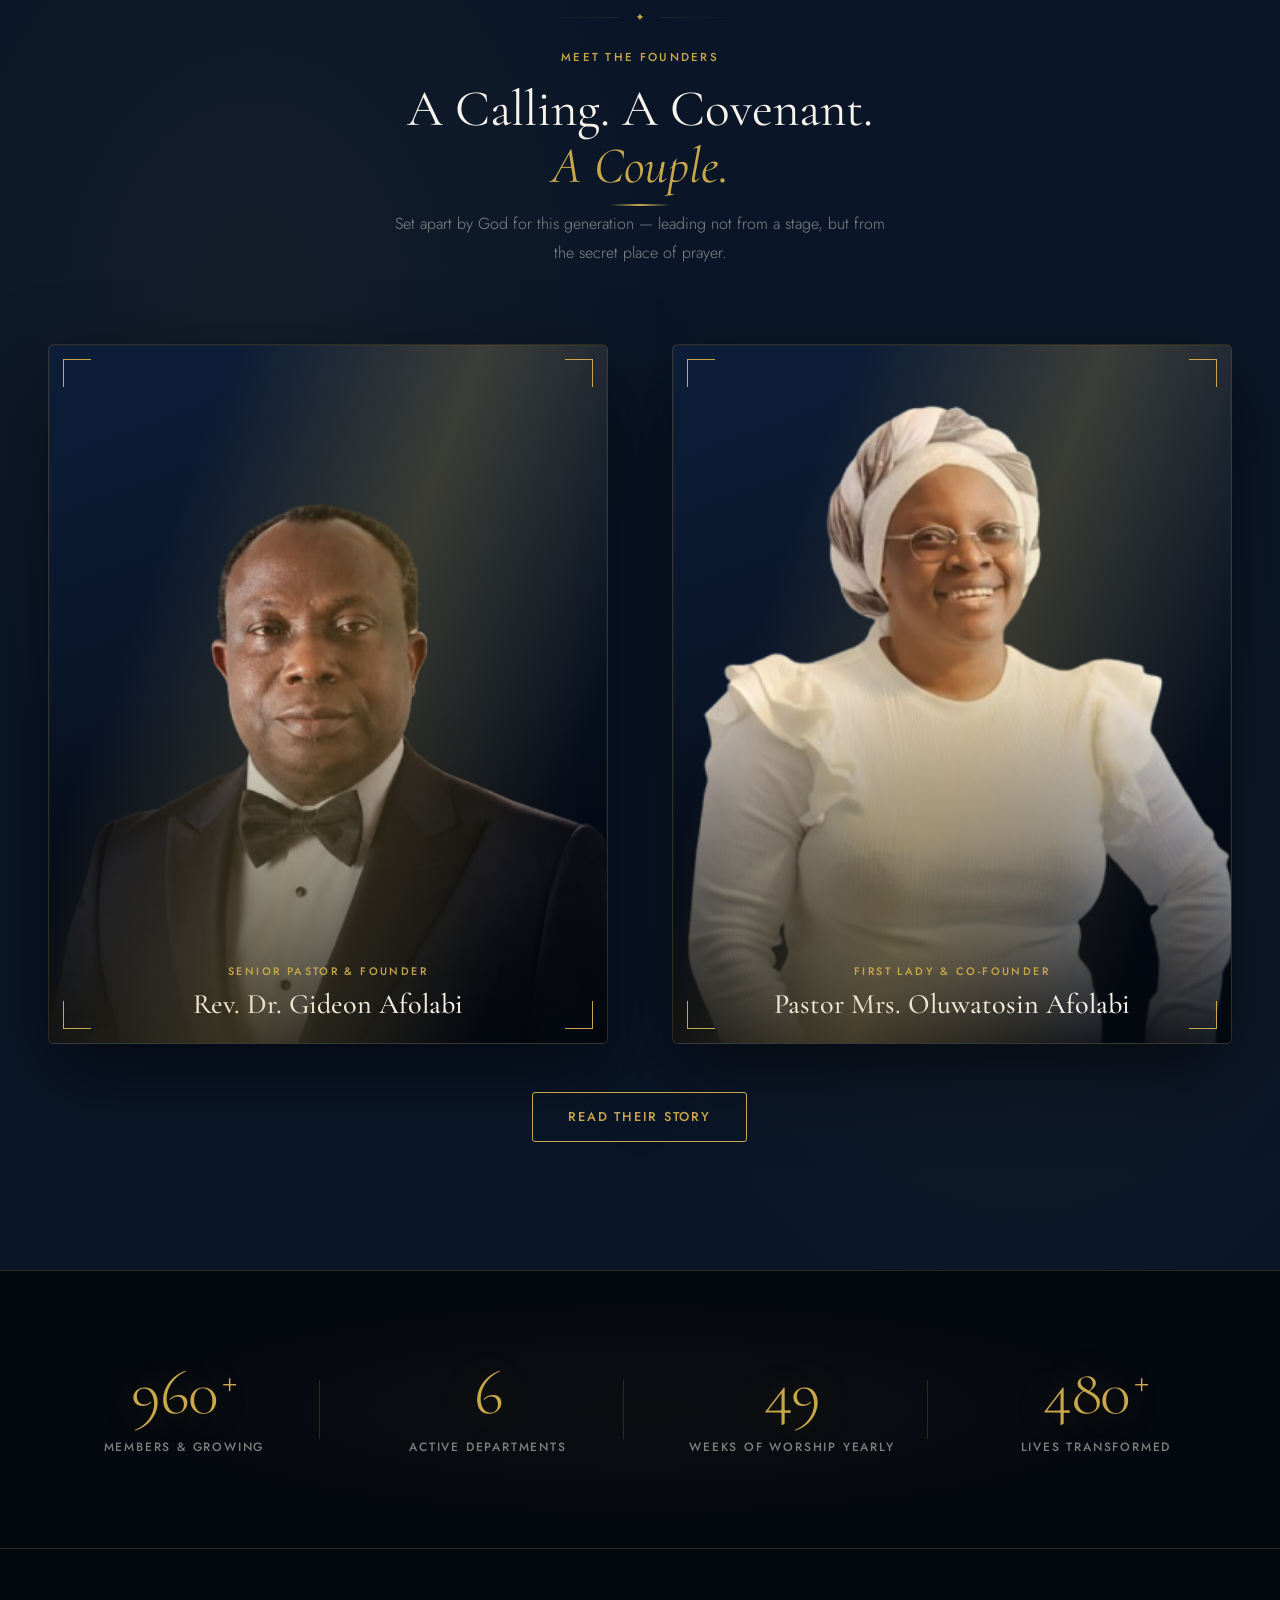
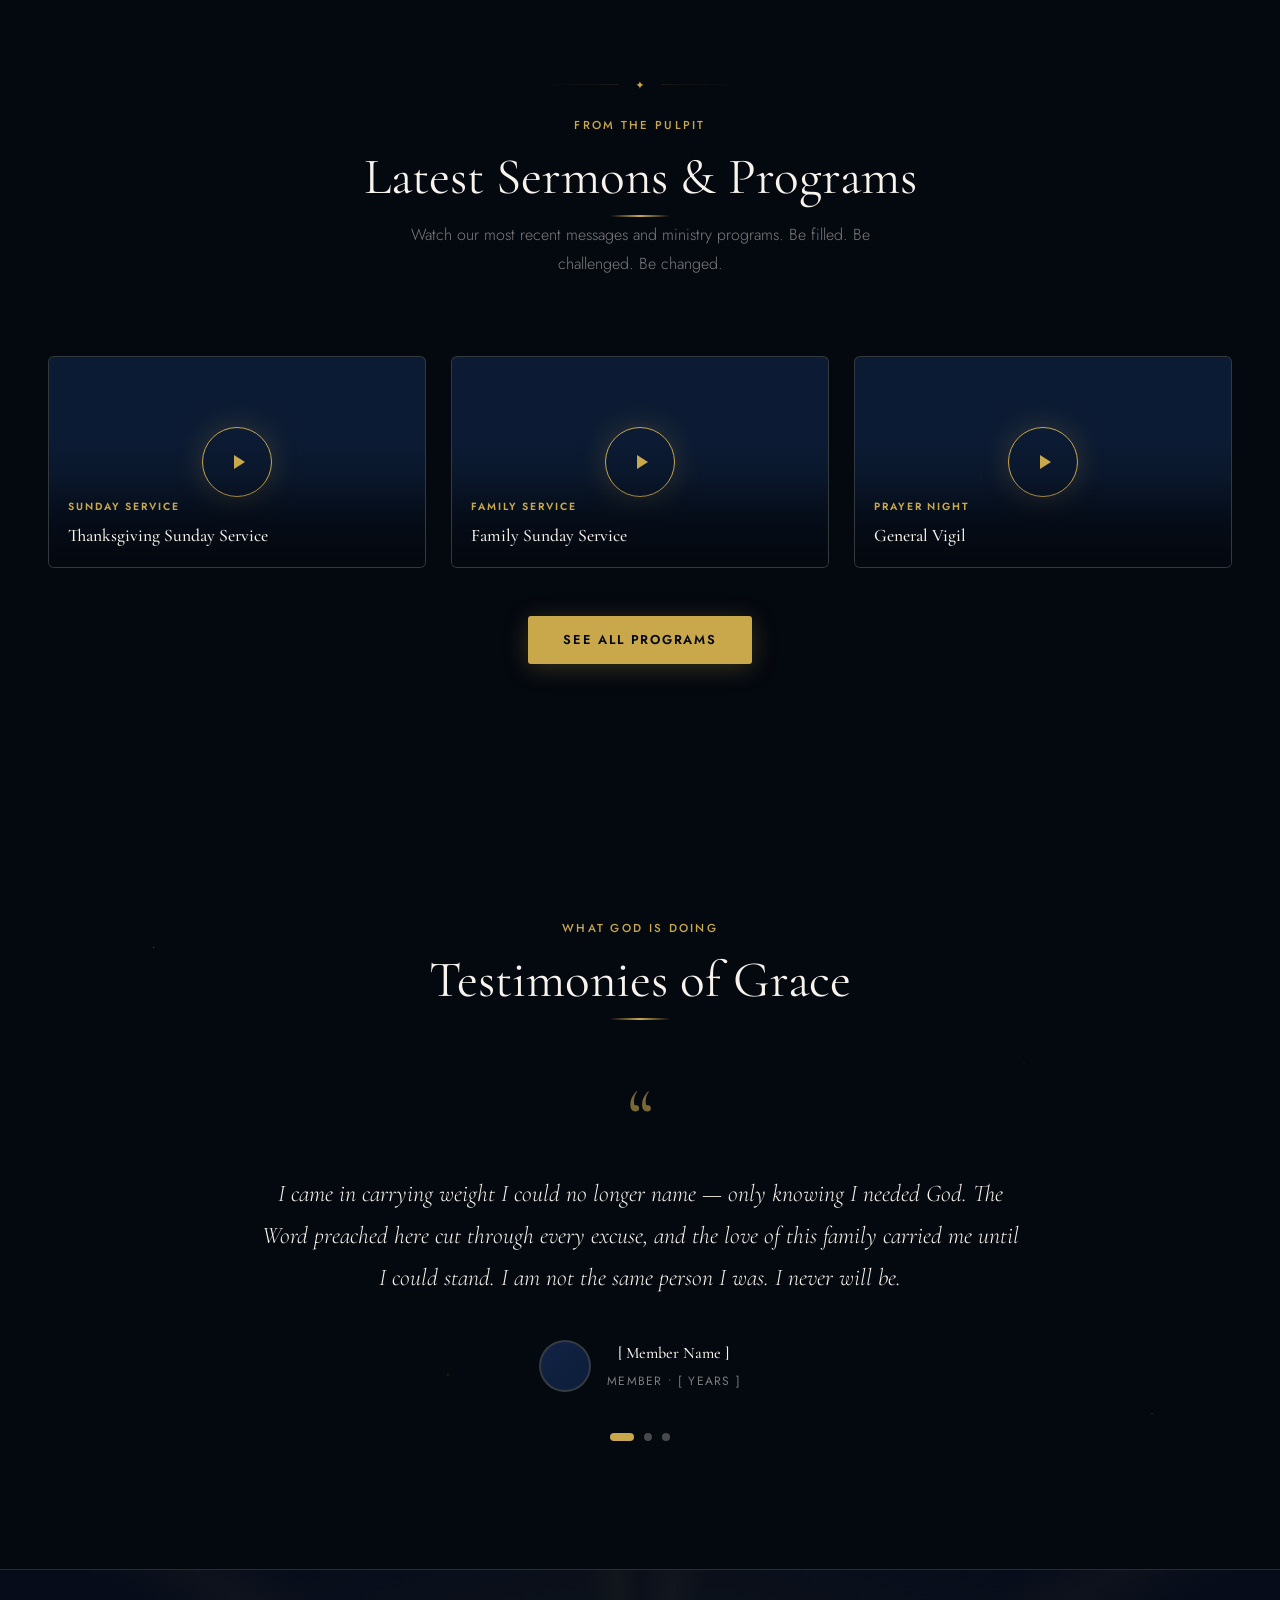
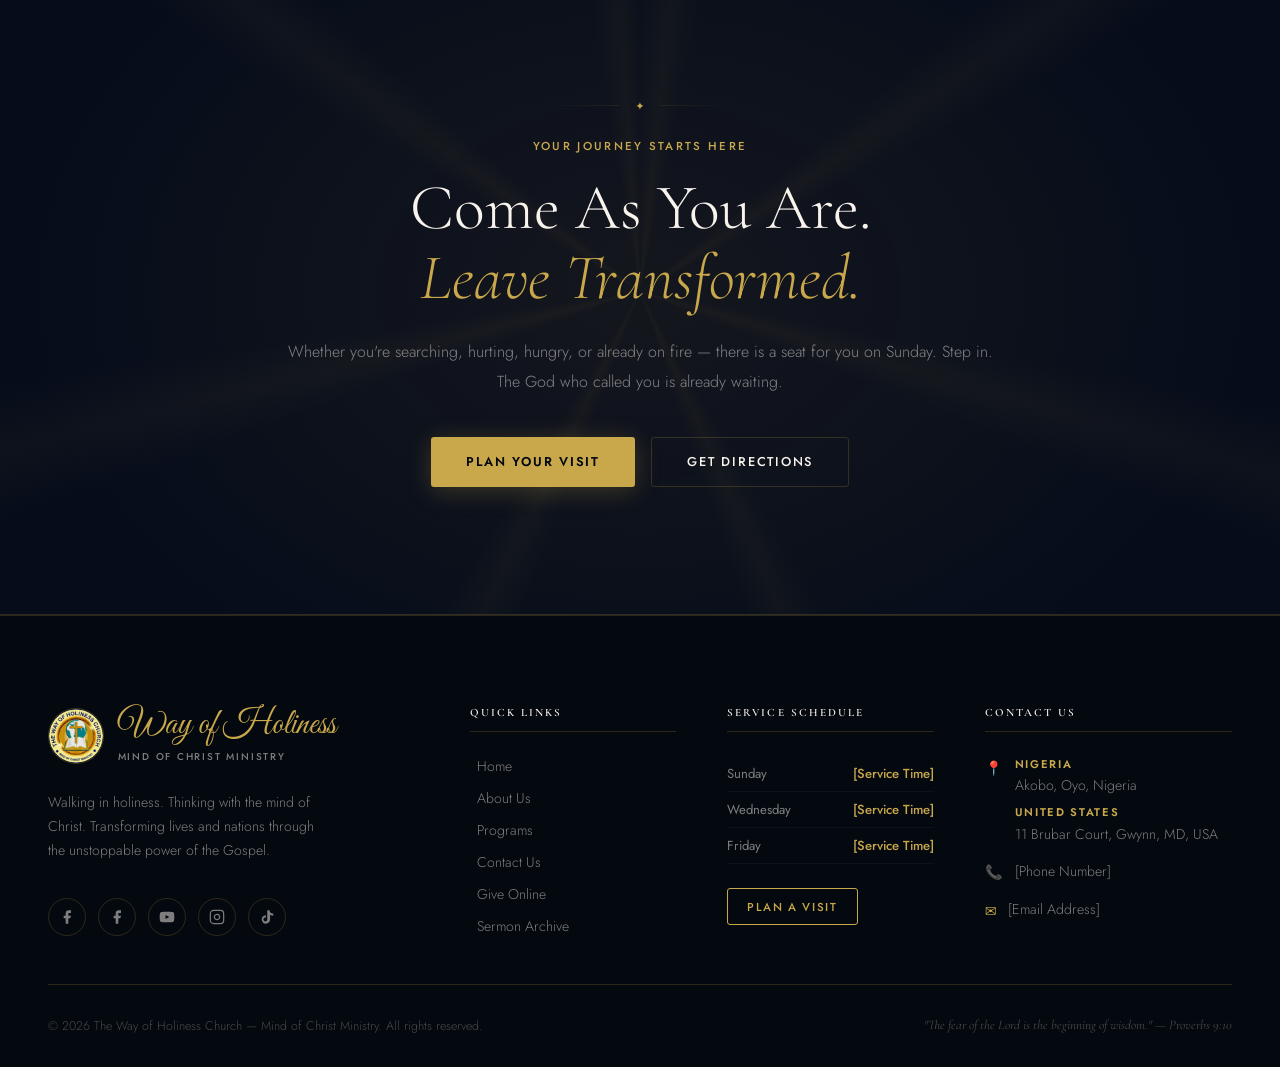
==== commit d017360e: "Add cache-bust + no-cache meta to force fresh assets - Inject Cache-Control/Pragma/Expires meta on a" ====
--- a/index.html
+++ b/index.html
@@ -4,19 +4,22 @@
   <meta charset="UTF-8">
   <meta name="viewport" content="width=device-width, initial-scale=1.0">
   <meta name="description" content="The Way of Holiness Church — Mind of Christ Ministry. A Spirit-filled community anchored in Scripture, walking in holiness, and transforming lives through the power of God.">
+    <meta http-equiv="Cache-Control" content="no-cache, no-store, must-revalidate">
+  <meta http-equiv="Pragma" content="no-cache">
+  <meta http-equiv="Expires" content="0">
   <meta name="theme-color" content="#060C1A">
   <title>The Way of Holiness Church | Mind of Christ Ministry</title>
-  <link rel="icon" type="image/png" href="images/logo.jpg">
-  <link rel="apple-touch-icon" href="images/logo.jpg">
+  <link rel="icon" type="image/png" href="images/logo.jpg?v3">
+  <link rel="apple-touch-icon" href="images/logo.jpg?v3">
   <link rel="preconnect" href="https://fonts.googleapis.com">
   <link rel="preconnect" href="https://fonts.gstatic.com" crossorigin>
-  <link rel="stylesheet" href="css/styles.css">
+  <link rel="stylesheet" href="css/styles.css?v3">
 </head>
 <body>
 
   <!-- Page Loader -->
   <div class="loader" id="loader">
-    <div class="loader__mark"><img src="images/logo.jpg" alt="Way of Holiness Church"></div>
+    <div class="loader__mark"><img src="images/logo.jpg?v3" alt="Way of Holiness Church"></div>
     <div class="loader__ring"></div>
     <p class="loader__wordmark">Way of Holiness</p>
   </div>
@@ -36,7 +39,7 @@
   <nav class="nav" id="mainNav" role="navigation" aria-label="Main navigation">
     <div class="nav__container">
       <a href="index.html" class="nav__logo" aria-label="Way of Holiness Church — Home">
-        <span class="nav__logo-mark"><img src="images/logo.jpg" alt="Way of Holiness Church"></span>
+        <span class="nav__logo-mark"><img src="images/logo.jpg?v3" alt="Way of Holiness Church"></span>
         <span class="nav__logo-text">
           <span class="nav__logo-script">Way of Holiness</span>
           <span class="nav__logo-sub">Mind of Christ Ministry</span>
@@ -104,7 +107,7 @@
           <div class="hero__logo-halo"></div>
           <div class="hero__logo-ring hero__logo-ring--outer"></div>
           <div class="hero__logo-ring"></div>
-          <img class="hero__logo-img" src="images/logo.jpg" alt="The Way of Holiness Church Crest">
+          <img class="hero__logo-img" src="images/logo.jpg?v3" alt="The Way of Holiness Church Crest">
         </div>
 
         <div class="hero__pre" data-reveal>
@@ -157,7 +160,7 @@
 
           <div class="about-preview__image-side">
             <div class="about-preview__img-frame" data-reveal="left">
-              <img src="images/head-pastor-ng.png" alt="Head Pastor — Way of Holiness Church Nigerian Branch" loading="lazy">
+              <img src="images/head-pastor-ng.png?v3" alt="Head Pastor — Way of Holiness Church Nigerian Branch" loading="lazy">
             </div>
             <div class="about-preview__border-accent" aria-hidden="true"></div>
             <div class="about-preview__badge" aria-hidden="true">
@@ -253,7 +256,7 @@
               <span class="founder-portrait__corner founder-portrait__corner--tr"></span>
               <span class="founder-portrait__corner founder-portrait__corner--bl"></span>
               <span class="founder-portrait__corner founder-portrait__corner--br"></span>
-              <img src="images/founder.jpg" alt="Rev. Dr. Gideon Afolabi — Senior Pastor &amp; Founder" loading="lazy">
+              <img src="images/founder.jpg?v3" alt="Rev. Dr. Gideon Afolabi — Senior Pastor &amp; Founder" loading="lazy">
               <div class="founder-portrait__caption">
                 <p class="founder-portrait__role">Senior Pastor &amp; Founder</p>
                 <h3 class="founder-portrait__name">Rev. Dr. Gideon Afolabi</h3>
@@ -267,7 +270,7 @@
               <span class="founder-portrait__corner founder-portrait__corner--tr"></span>
               <span class="founder-portrait__corner founder-portrait__corner--bl"></span>
               <span class="founder-portrait__corner founder-portrait__corner--br"></span>
-              <img src="images/first-lady.png" alt="Pastor Mrs. Oluwatosin Afolabi — First Lady &amp; Co-Founder" loading="lazy">
+              <img src="images/first-lady.png?v3" alt="Pastor Mrs. Oluwatosin Afolabi — First Lady &amp; Co-Founder" loading="lazy">
               <div class="founder-portrait__caption">
                 <p class="founder-portrait__role">First Lady &amp; Co-Founder</p>
                 <h3 class="founder-portrait__name">Pastor Mrs. Oluwatosin Afolabi</h3>
@@ -464,7 +467,7 @@
       <div class="footer__grid">
         <div class="footer__brand">
           <div class="footer__logo-row">
-            <span class="footer__logo-mark"><img src="images/logo.jpg" alt="Way of Holiness Church"></span>
+            <span class="footer__logo-mark"><img src="images/logo.jpg?v3" alt="Way of Holiness Church"></span>
             <div>
               <p class="footer__logo-script">Way of Holiness</p>
               <p class="footer__logo-sub">Mind of Christ Ministry</p>
@@ -546,6 +549,6 @@
   <!-- Back to Top -->
   <button class="back-to-top" id="backToTop" aria-label="Scroll back to top">&#8593;</button>
 
-  <script src="js/main.js"></script>
+  <script src="js/main.js?v3"></script>
 </body>
 </html>
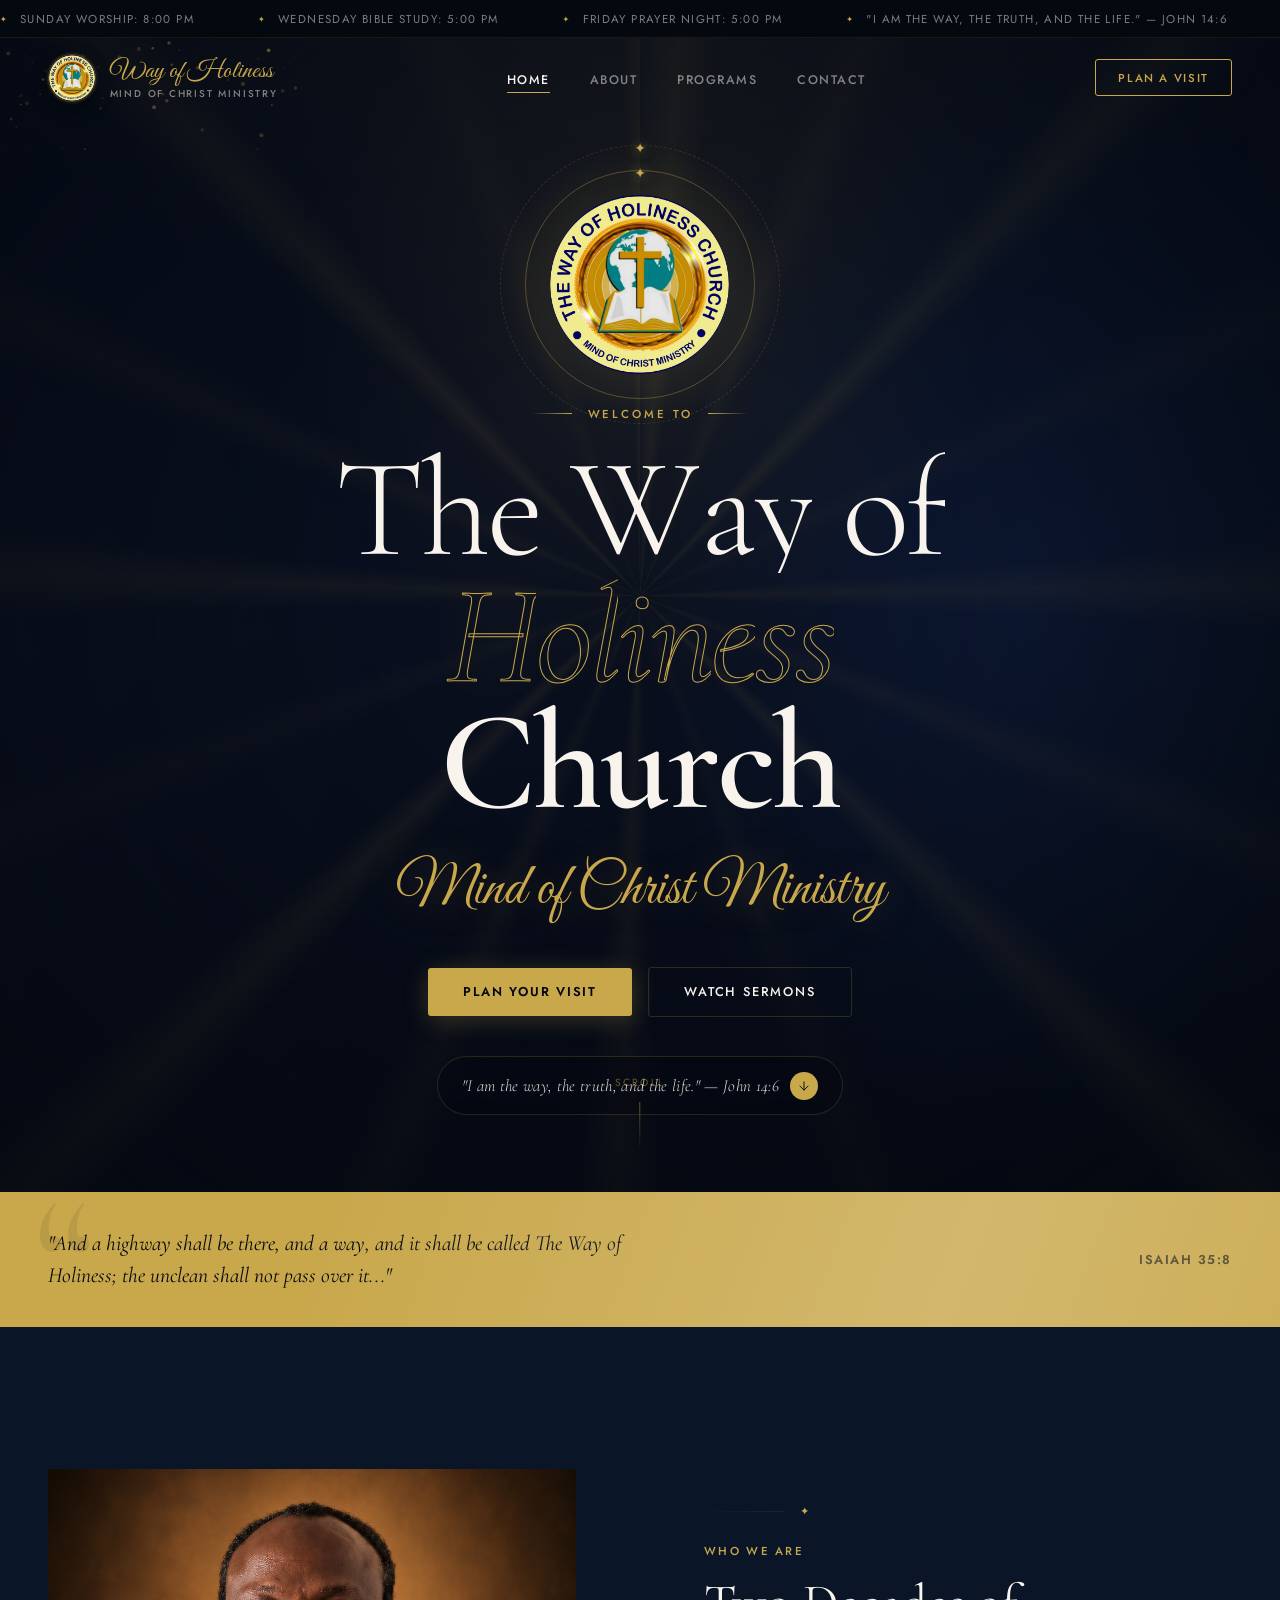
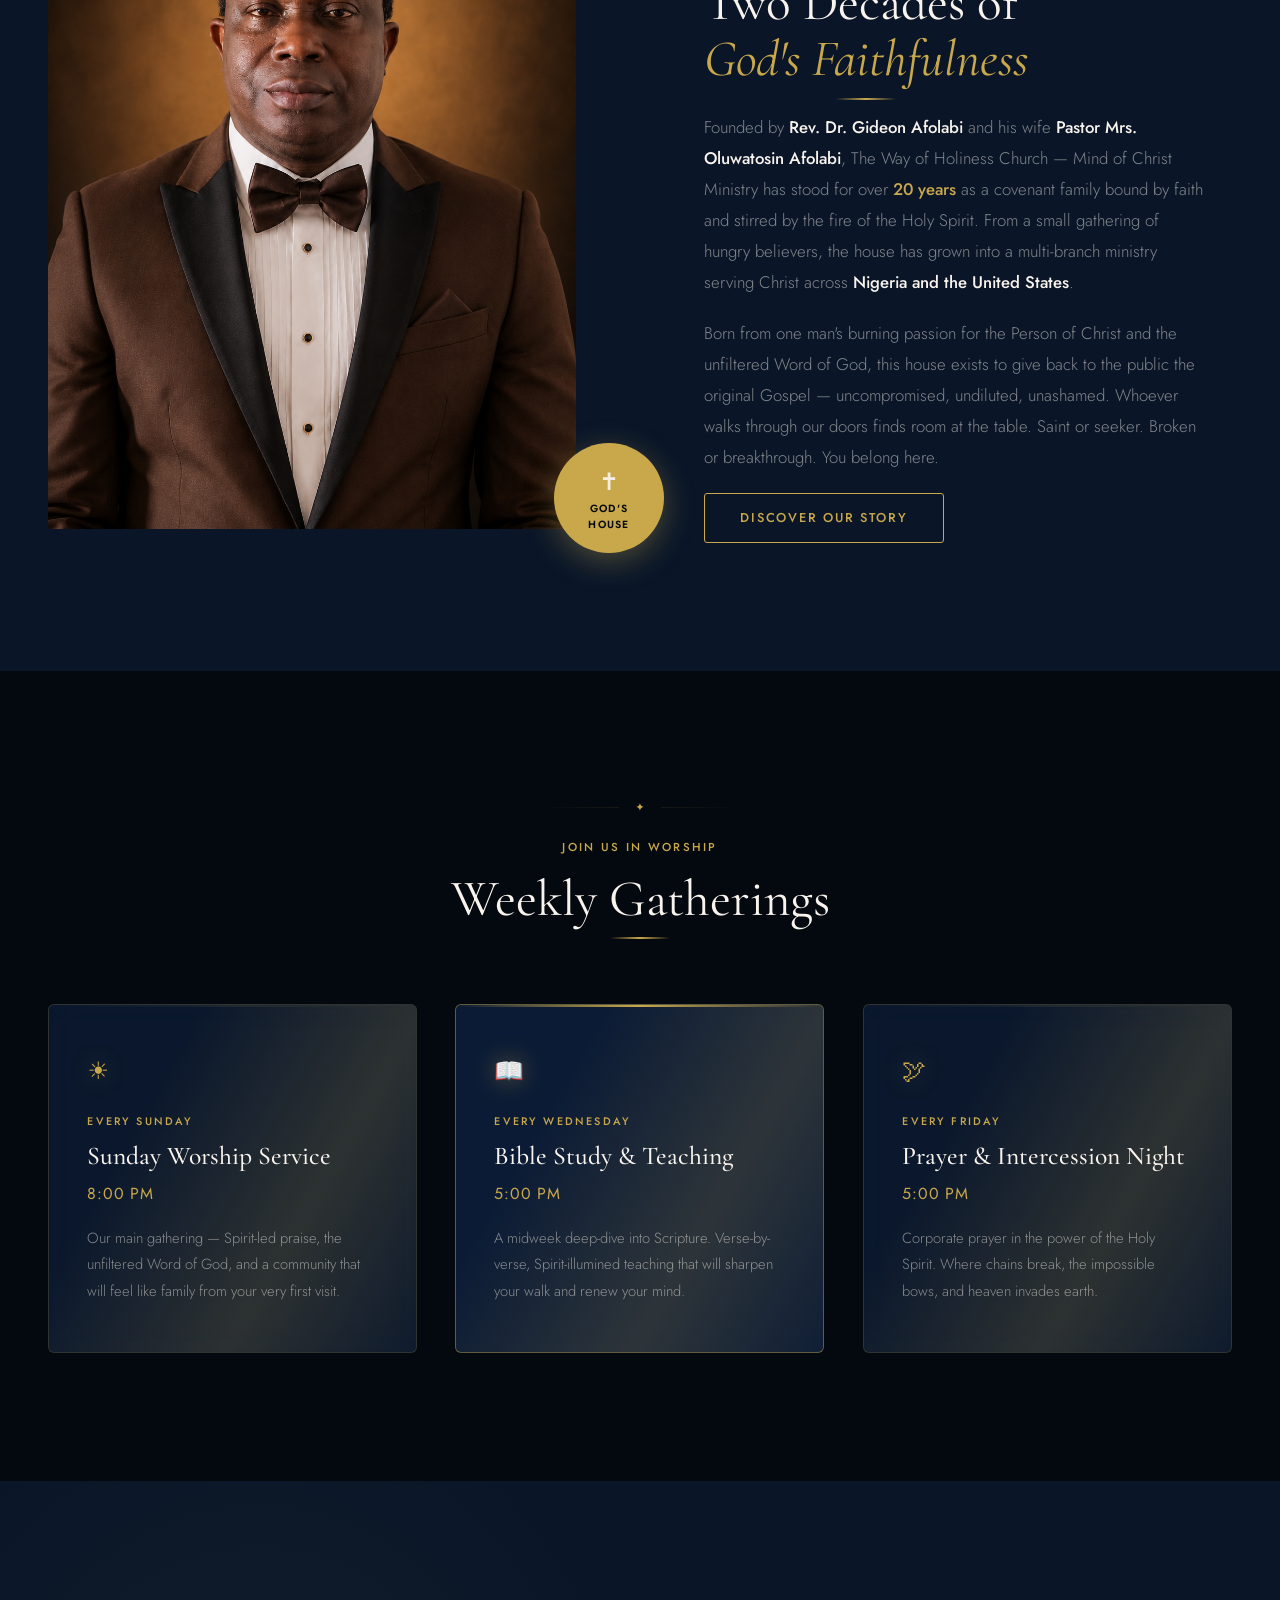
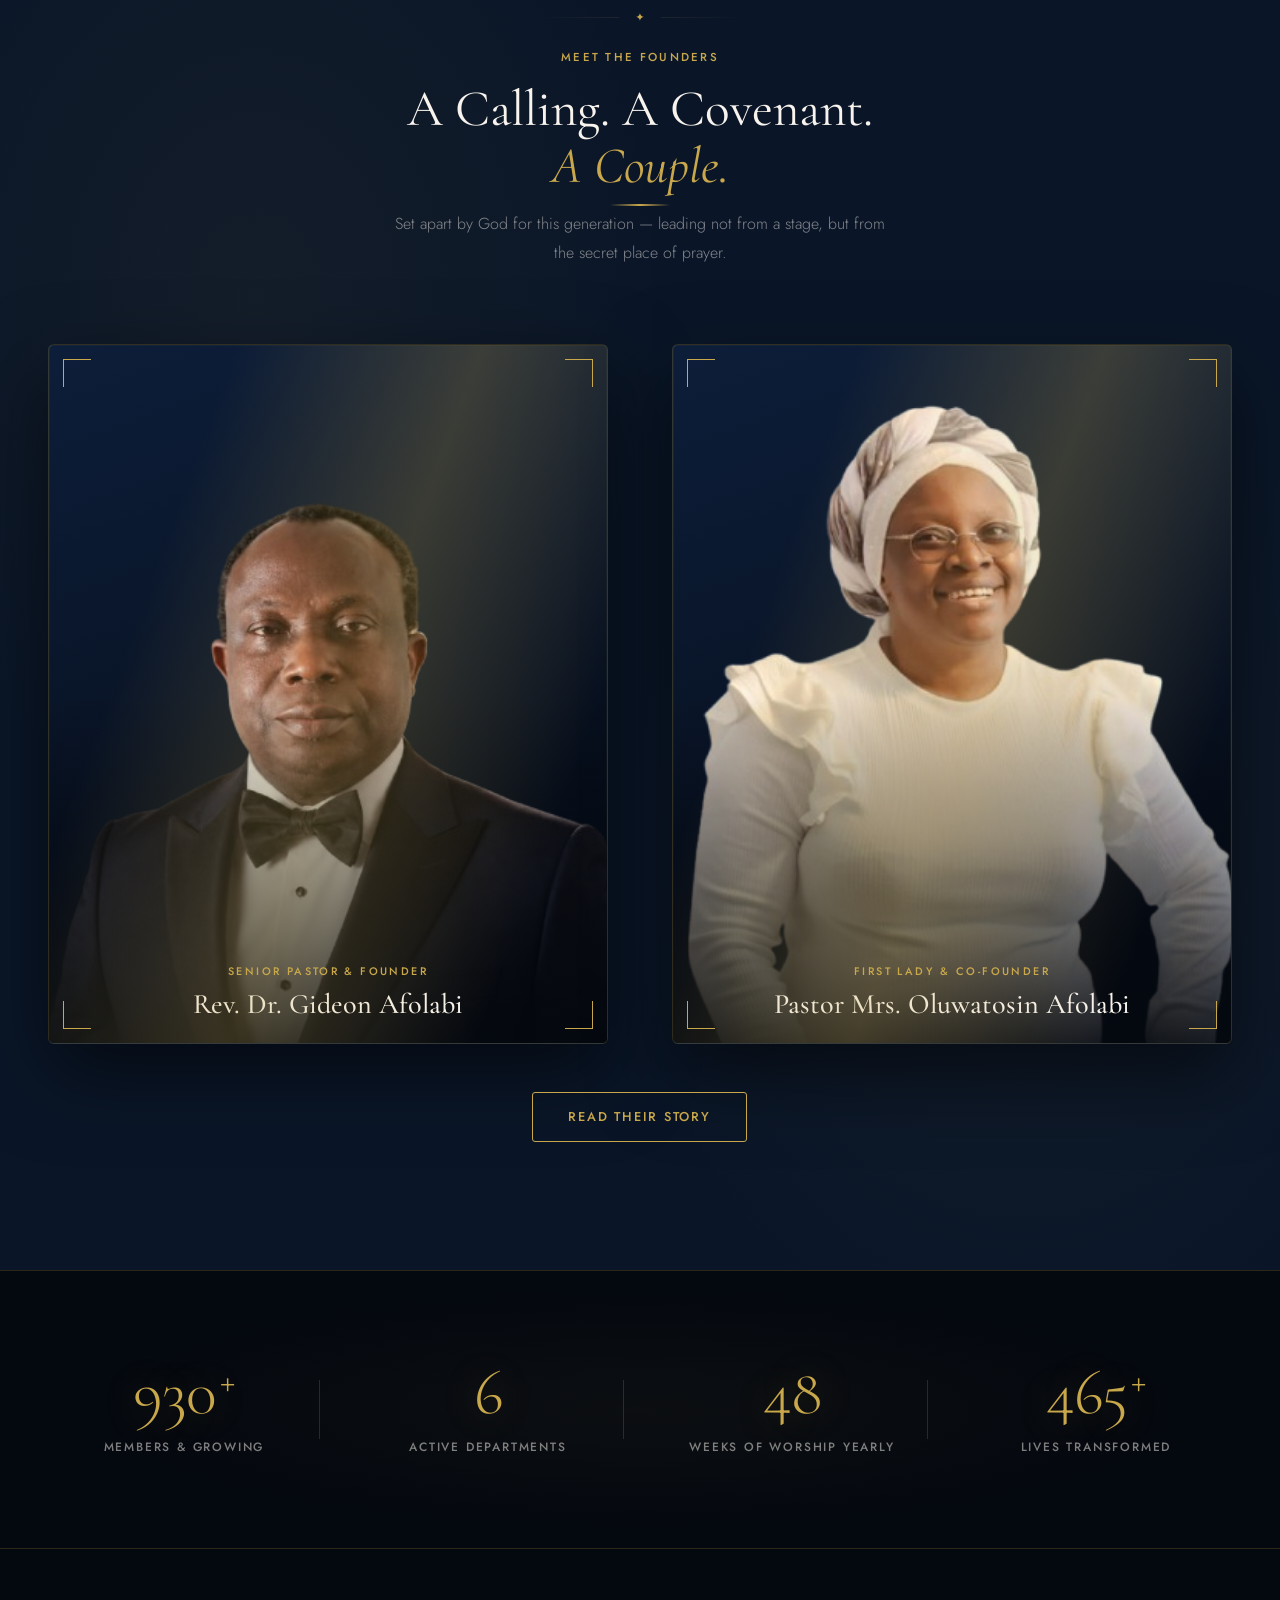
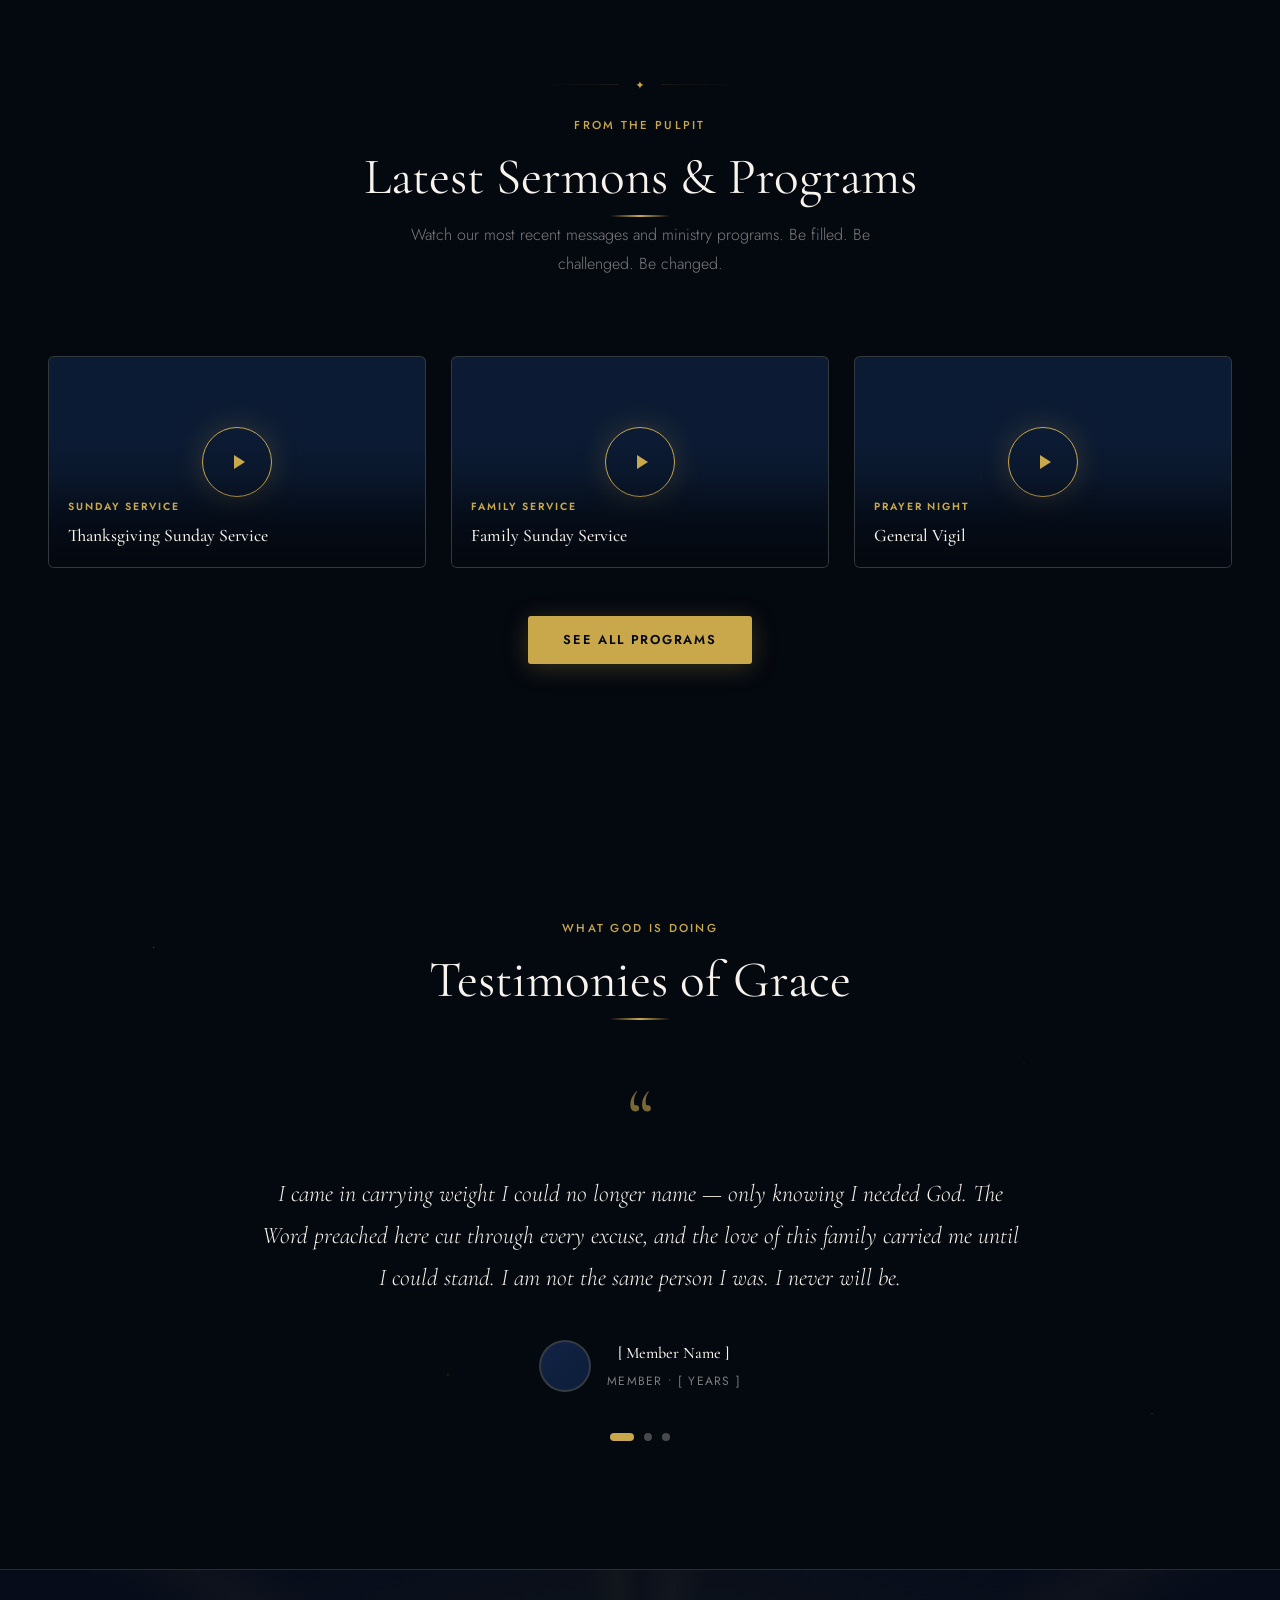
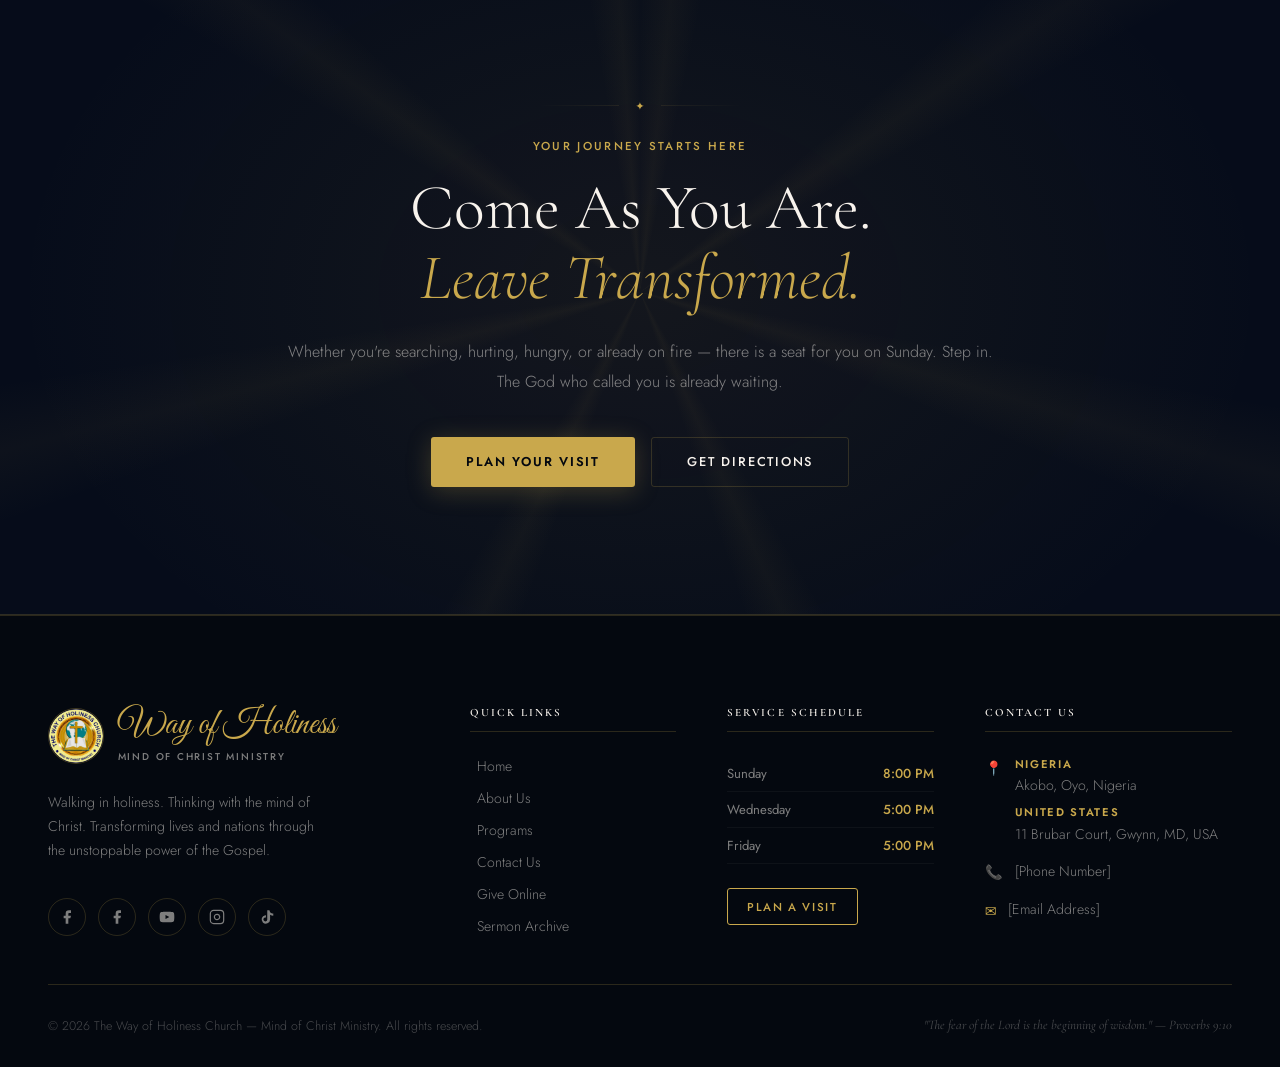
==== commit 11239aee: "Set real service times + fix about-preview gold border alignment Service times wired across all 4 pa" ====
--- a/index.html
+++ b/index.html
@@ -27,9 +27,9 @@
   <!-- Ticker Strip -->
   <div class="ticker" aria-label="Service times">
     <div class="ticker__track">
-      <span class="ticker__item"><span class="ticker__dot">✦</span> Sunday Worship: [Service Time]</span>
-      <span class="ticker__item"><span class="ticker__dot">✦</span> Wednesday Bible Study: [Service Time]</span>
-      <span class="ticker__item"><span class="ticker__dot">✦</span> Friday Prayer Night: [Service Time]</span>
+      <span class="ticker__item"><span class="ticker__dot">✦</span> Sunday Worship: 8:00 PM</span>
+      <span class="ticker__item"><span class="ticker__dot">✦</span> Wednesday Bible Study: 5:00 PM</span>
+      <span class="ticker__item"><span class="ticker__dot">✦</span> Friday Prayer Night: 5:00 PM</span>
       <span class="ticker__item"><span class="ticker__dot">✦</span> "I am the way, the truth, and the life." — John 14:6</span>
       <span class="ticker__item"><span class="ticker__dot">✦</span> Mind of Christ Ministry • All Are Welcome</span>
     </div>
@@ -211,21 +211,21 @@
             <span class="service-card__icon" aria-hidden="true">☀</span>
             <p class="service-card__day">Every Sunday</p>
             <h3 class="service-card__title">Sunday Worship Service</h3>
-            <p class="service-card__time">[Insert Service Time]</p>
+            <p class="service-card__time">8:00 PM</p>
             <p class="service-card__desc">Our main gathering — Spirit-led praise, the unfiltered Word of God, and a community that will feel like family from your very first visit.</p>
           </article>
           <article class="service-card service-card--featured" data-reveal data-delay="130">
             <span class="service-card__icon" aria-hidden="true">📖</span>
             <p class="service-card__day">Every Wednesday</p>
             <h3 class="service-card__title">Bible Study &amp; Teaching</h3>
-            <p class="service-card__time">[Insert Service Time]</p>
+            <p class="service-card__time">5:00 PM</p>
             <p class="service-card__desc">A midweek deep-dive into Scripture. Verse-by-verse, Spirit-illumined teaching that will sharpen your walk and renew your mind.</p>
           </article>
           <article class="service-card" data-reveal data-delay="260">
             <span class="service-card__icon" aria-hidden="true">🕊</span>
             <p class="service-card__day">Every Friday</p>
             <h3 class="service-card__title">Prayer &amp; Intercession Night</h3>
-            <p class="service-card__time">[Insert Service Time]</p>
+            <p class="service-card__time">5:00 PM</p>
             <p class="service-card__desc">Corporate prayer in the power of the Holy Spirit. Where chains break, the impossible bows, and heaven invades earth.</p>
           </article>
         </div>
@@ -505,15 +505,15 @@
           <h4 class="footer__col-title">Service Schedule</h4>
           <div class="footer__time-row">
             <span class="footer__time-day">Sunday</span>
-            <span class="footer__time-val">[Service Time]</span>
+            <span class="footer__time-val">8:00 PM</span>
           </div>
           <div class="footer__time-row">
             <span class="footer__time-day">Wednesday</span>
-            <span class="footer__time-val">[Service Time]</span>
+            <span class="footer__time-val">5:00 PM</span>
           </div>
           <div class="footer__time-row">
             <span class="footer__time-day">Friday</span>
-            <span class="footer__time-val">[Service Time]</span>
+            <span class="footer__time-val">5:00 PM</span>
           </div>
           <div style="margin-top:1.5rem;">
             <a href="contact.html" class="btn btn--gold-outline" style="padding:0.6rem 1.2rem;font-size:0.72rem;">Plan a Visit</a>
--- a/css/styles.css
+++ b/css/styles.css
@@ -523,10 +523,11 @@
   color: var(--text-faint);
 }
 .about-preview__border-accent {
-  position: absolute; top: -16px; right: -16px;
-  width: calc(100% - 24px); height: calc(100% - 24px);
-  border: 1px solid rgba(201,168,76,0.25);
+  position: absolute; top: 18px; left: 18px;
+  width: 100%; height: 100%;
+  border: 1px solid rgba(201,168,76,0.30);
   border-radius: var(--radius-sm); pointer-events: none;
+  z-index: -1;
 }
 .about-preview__badge {
   position: absolute; bottom: -1.5rem; right: -1.5rem;
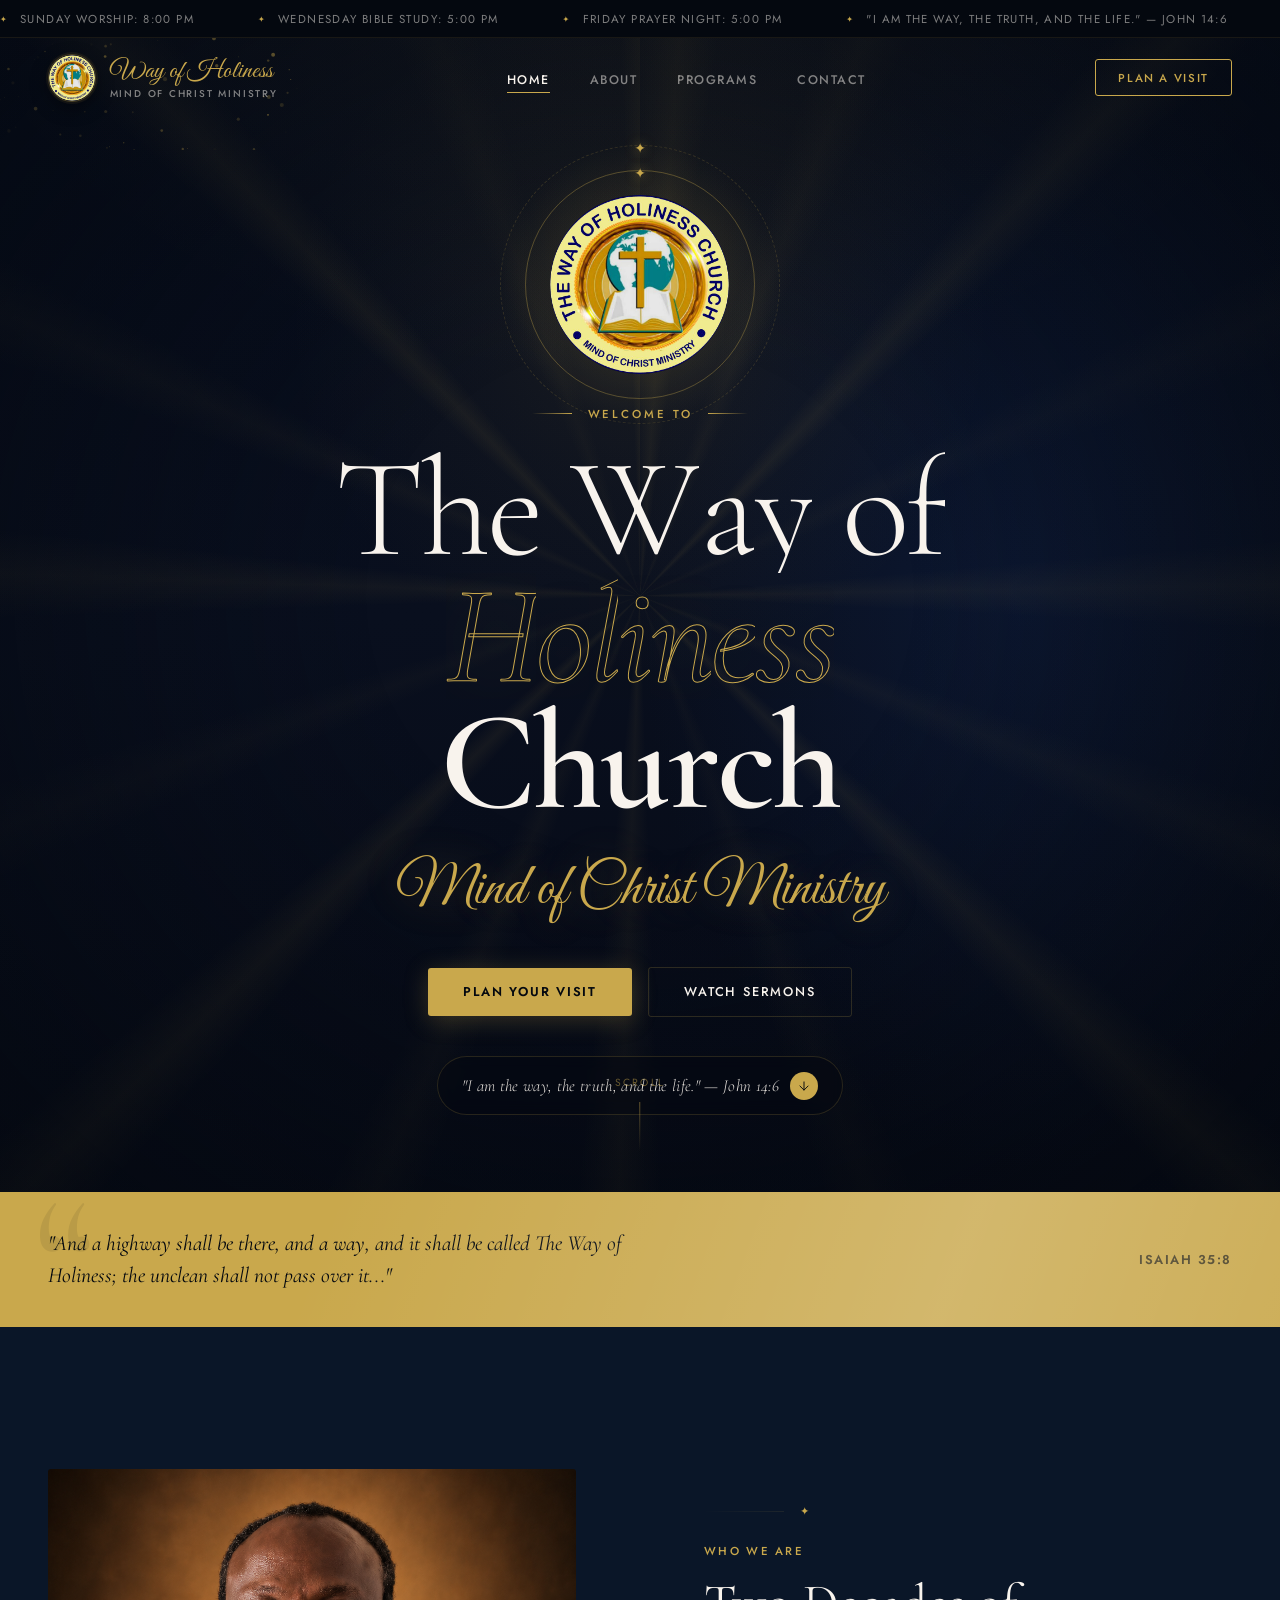
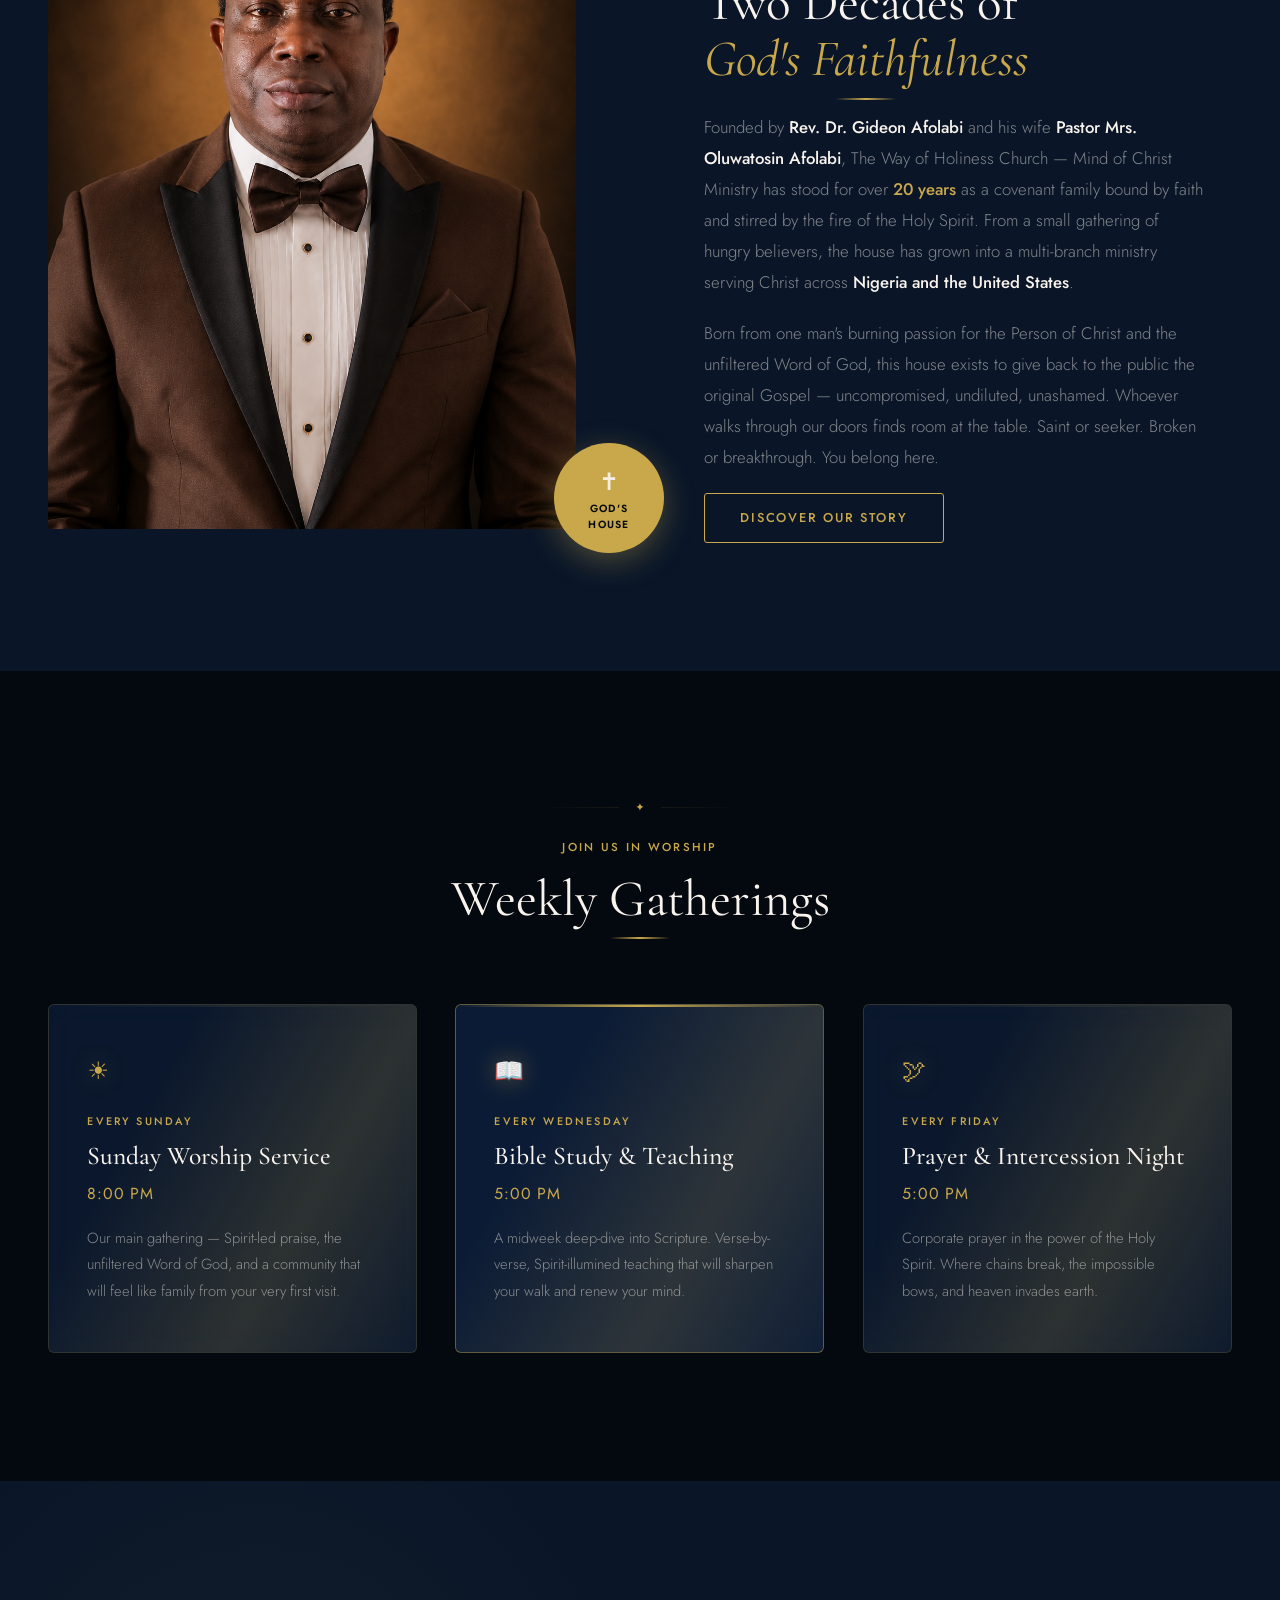
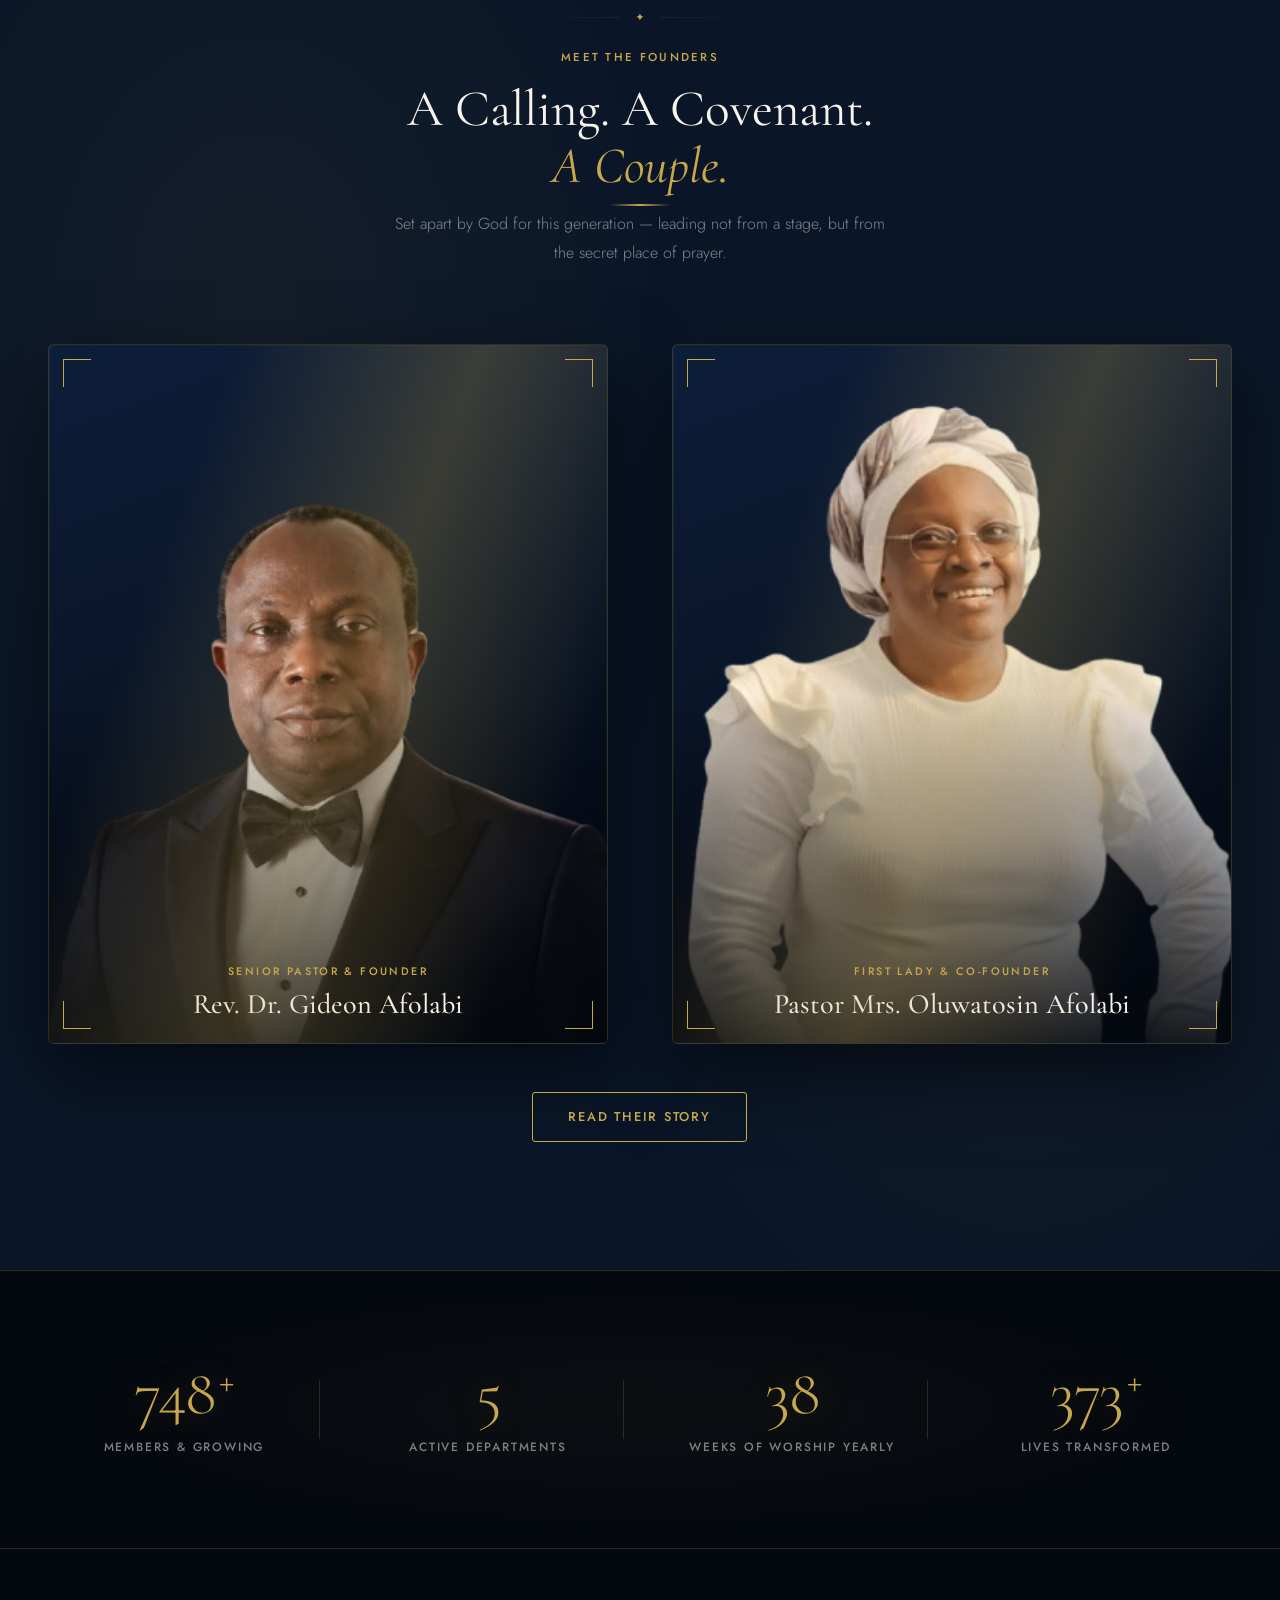
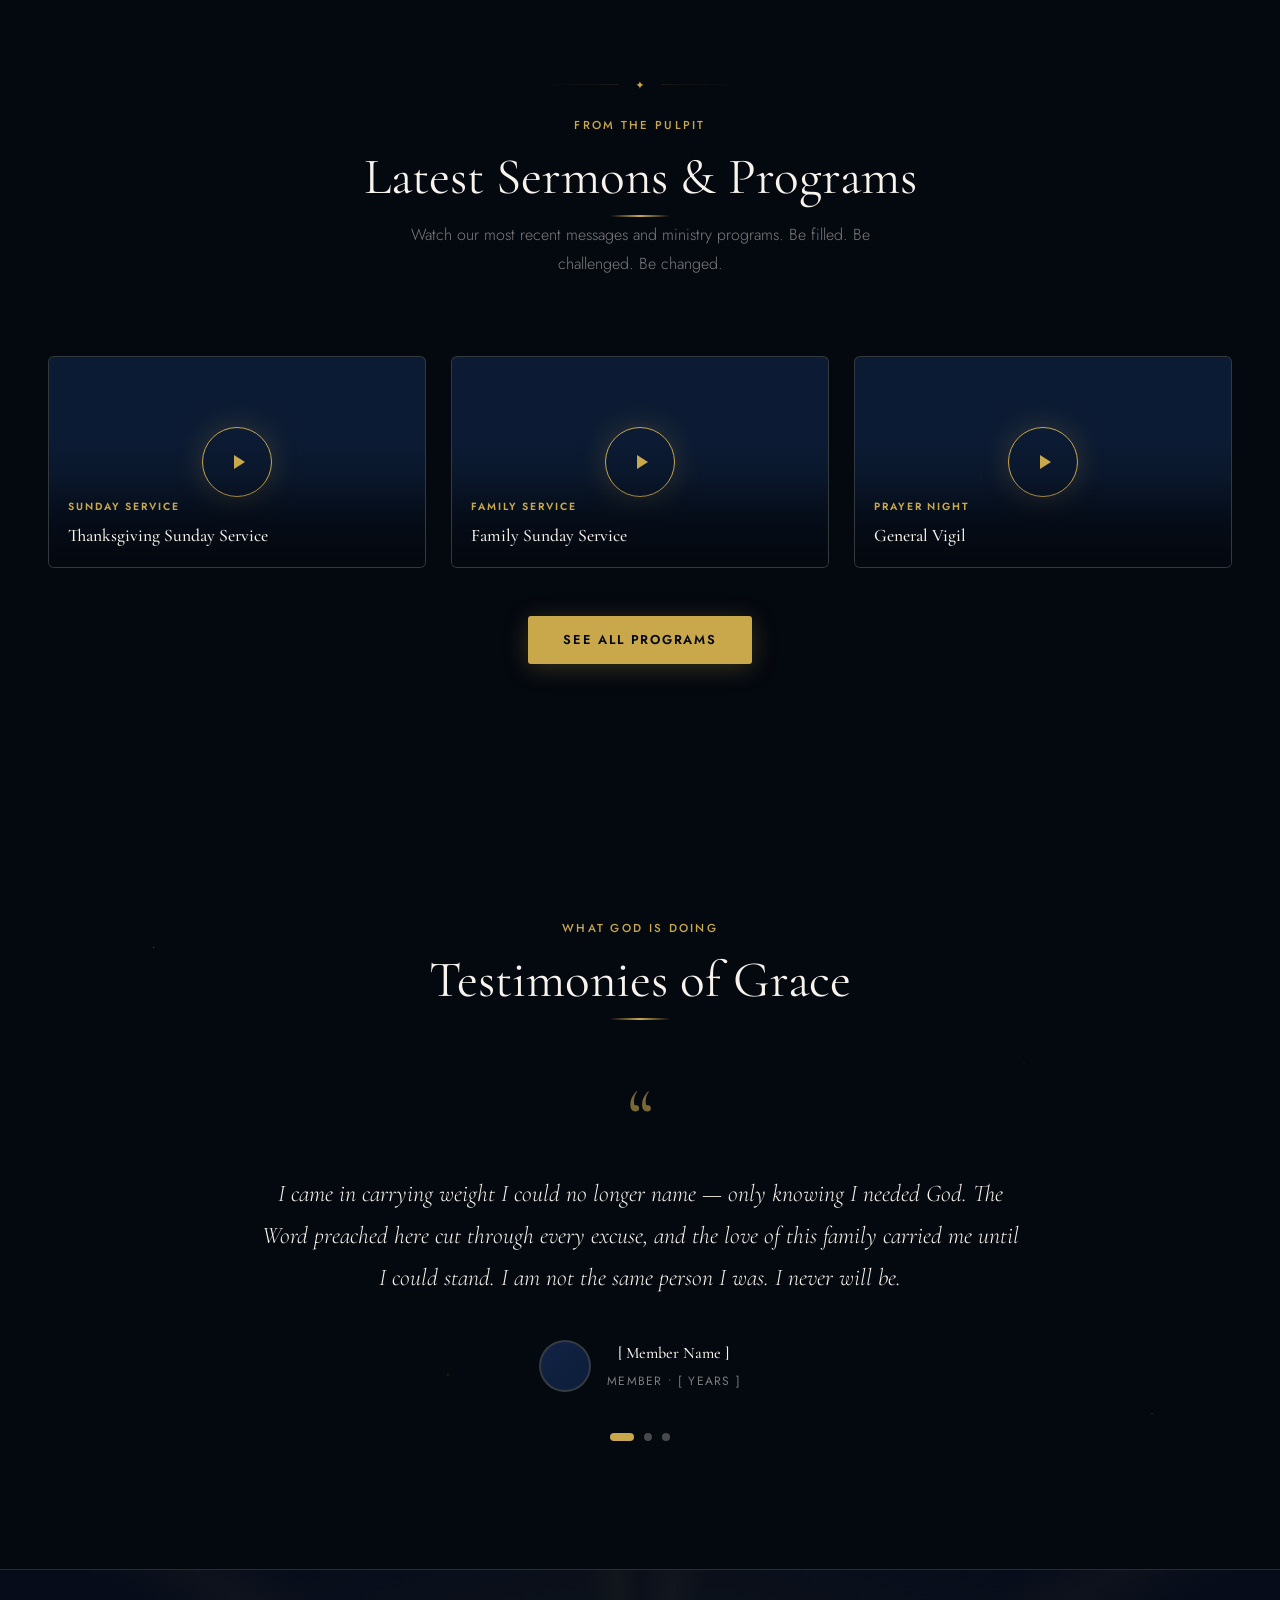
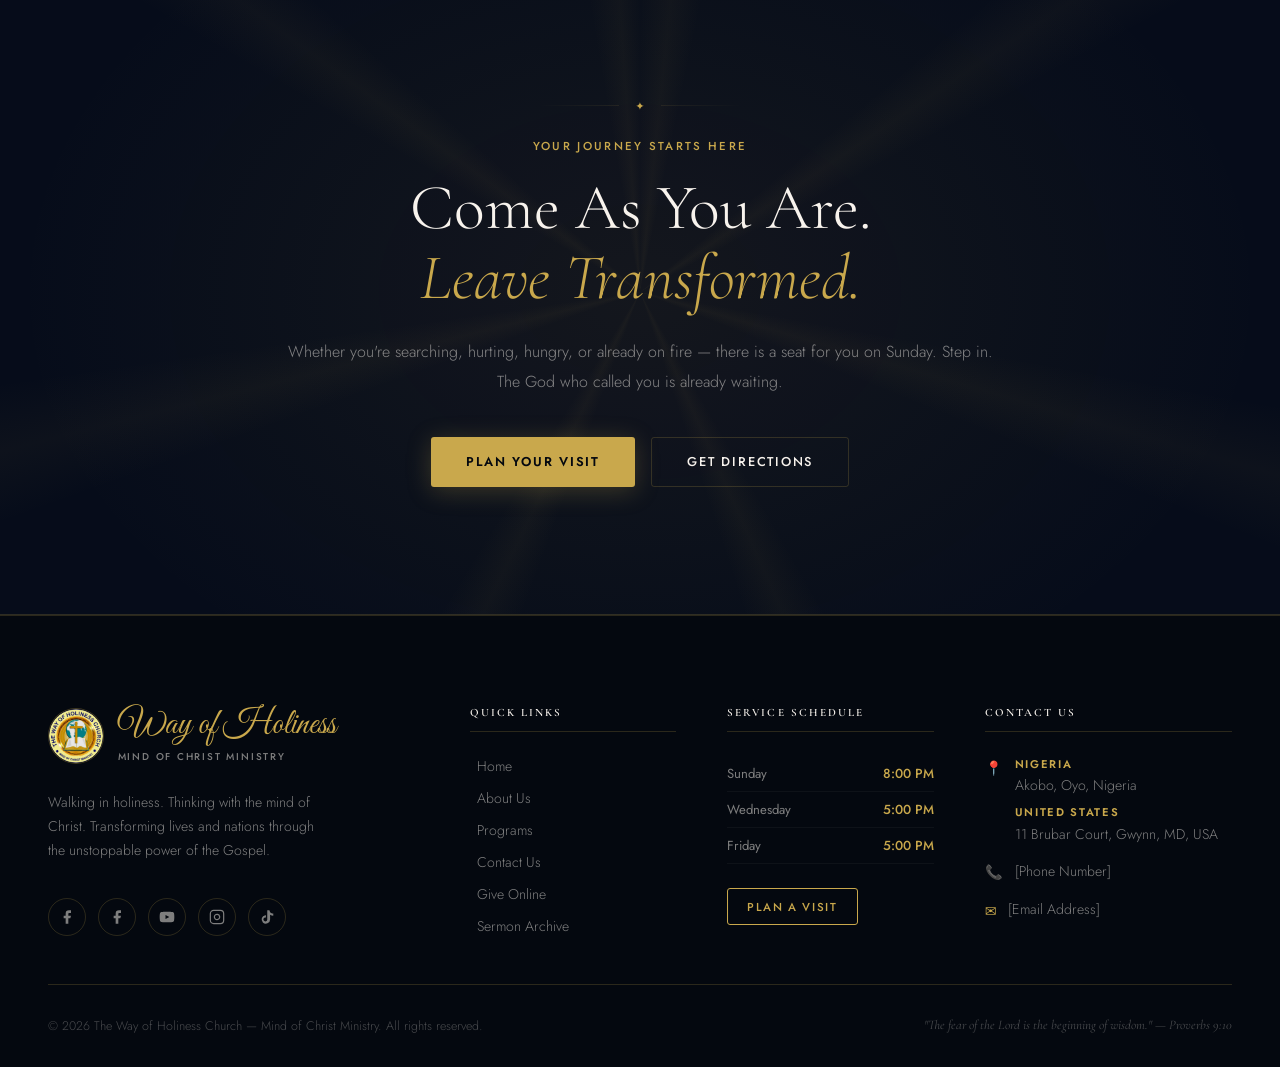
==== commit 32876648: "Fix double-plus in stat counters (1,000+ no longer shows ++) runCounter() final-state was setting di" ====
--- a/index.html
+++ b/index.html
@@ -9,17 +9,17 @@
   <meta http-equiv="Expires" content="0">
   <meta name="theme-color" content="#060C1A">
   <title>The Way of Holiness Church | Mind of Christ Ministry</title>
-  <link rel="icon" type="image/png" href="images/logo.jpg?v3">
-  <link rel="apple-touch-icon" href="images/logo.jpg?v3">
+  <link rel="icon" type="image/png" href="images/logo.jpg?v4">
+  <link rel="apple-touch-icon" href="images/logo.jpg?v4">
   <link rel="preconnect" href="https://fonts.googleapis.com">
   <link rel="preconnect" href="https://fonts.gstatic.com" crossorigin>
-  <link rel="stylesheet" href="css/styles.css?v3">
+  <link rel="stylesheet" href="css/styles.css?v4">
 </head>
 <body>
 
   <!-- Page Loader -->
   <div class="loader" id="loader">
-    <div class="loader__mark"><img src="images/logo.jpg?v3" alt="Way of Holiness Church"></div>
+    <div class="loader__mark"><img src="images/logo.jpg?v4" alt="Way of Holiness Church"></div>
     <div class="loader__ring"></div>
     <p class="loader__wordmark">Way of Holiness</p>
   </div>
@@ -39,7 +39,7 @@
   <nav class="nav" id="mainNav" role="navigation" aria-label="Main navigation">
     <div class="nav__container">
       <a href="index.html" class="nav__logo" aria-label="Way of Holiness Church — Home">
-        <span class="nav__logo-mark"><img src="images/logo.jpg?v3" alt="Way of Holiness Church"></span>
+        <span class="nav__logo-mark"><img src="images/logo.jpg?v4" alt="Way of Holiness Church"></span>
         <span class="nav__logo-text">
           <span class="nav__logo-script">Way of Holiness</span>
           <span class="nav__logo-sub">Mind of Christ Ministry</span>
@@ -107,7 +107,7 @@
           <div class="hero__logo-halo"></div>
           <div class="hero__logo-ring hero__logo-ring--outer"></div>
           <div class="hero__logo-ring"></div>
-          <img class="hero__logo-img" src="images/logo.jpg?v3" alt="The Way of Holiness Church Crest">
+          <img class="hero__logo-img" src="images/logo.jpg?v4" alt="The Way of Holiness Church Crest">
         </div>
 
         <div class="hero__pre" data-reveal>
@@ -160,7 +160,7 @@
 
           <div class="about-preview__image-side">
             <div class="about-preview__img-frame" data-reveal="left">
-              <img src="images/head-pastor-ng.png?v3" alt="Head Pastor — Way of Holiness Church Nigerian Branch" loading="lazy">
+              <img src="images/head-pastor-ng.png?v4" alt="Head Pastor — Way of Holiness Church Nigerian Branch" loading="lazy">
             </div>
             <div class="about-preview__border-accent" aria-hidden="true"></div>
             <div class="about-preview__badge" aria-hidden="true">
@@ -256,7 +256,7 @@
               <span class="founder-portrait__corner founder-portrait__corner--tr"></span>
               <span class="founder-portrait__corner founder-portrait__corner--bl"></span>
               <span class="founder-portrait__corner founder-portrait__corner--br"></span>
-              <img src="images/founder.jpg?v3" alt="Rev. Dr. Gideon Afolabi — Senior Pastor &amp; Founder" loading="lazy">
+              <img src="images/founder.jpg?v4" alt="Rev. Dr. Gideon Afolabi — Senior Pastor &amp; Founder" loading="lazy">
               <div class="founder-portrait__caption">
                 <p class="founder-portrait__role">Senior Pastor &amp; Founder</p>
                 <h3 class="founder-portrait__name">Rev. Dr. Gideon Afolabi</h3>
@@ -270,7 +270,7 @@
               <span class="founder-portrait__corner founder-portrait__corner--tr"></span>
               <span class="founder-portrait__corner founder-portrait__corner--bl"></span>
               <span class="founder-portrait__corner founder-portrait__corner--br"></span>
-              <img src="images/first-lady.png?v3" alt="Pastor Mrs. Oluwatosin Afolabi — First Lady &amp; Co-Founder" loading="lazy">
+              <img src="images/first-lady.png?v4" alt="Pastor Mrs. Oluwatosin Afolabi — First Lady &amp; Co-Founder" loading="lazy">
               <div class="founder-portrait__caption">
                 <p class="founder-portrait__role">First Lady &amp; Co-Founder</p>
                 <h3 class="founder-portrait__name">Pastor Mrs. Oluwatosin Afolabi</h3>
@@ -467,7 +467,7 @@
       <div class="footer__grid">
         <div class="footer__brand">
           <div class="footer__logo-row">
-            <span class="footer__logo-mark"><img src="images/logo.jpg?v3" alt="Way of Holiness Church"></span>
+            <span class="footer__logo-mark"><img src="images/logo.jpg?v4" alt="Way of Holiness Church"></span>
             <div>
               <p class="footer__logo-script">Way of Holiness</p>
               <p class="footer__logo-sub">Mind of Christ Ministry</p>
@@ -549,6 +549,6 @@
   <!-- Back to Top -->
   <button class="back-to-top" id="backToTop" aria-label="Scroll back to top">&#8593;</button>
 
-  <script src="js/main.js?v3"></script>
+  <script src="js/main.js?v4"></script>
 </body>
 </html>
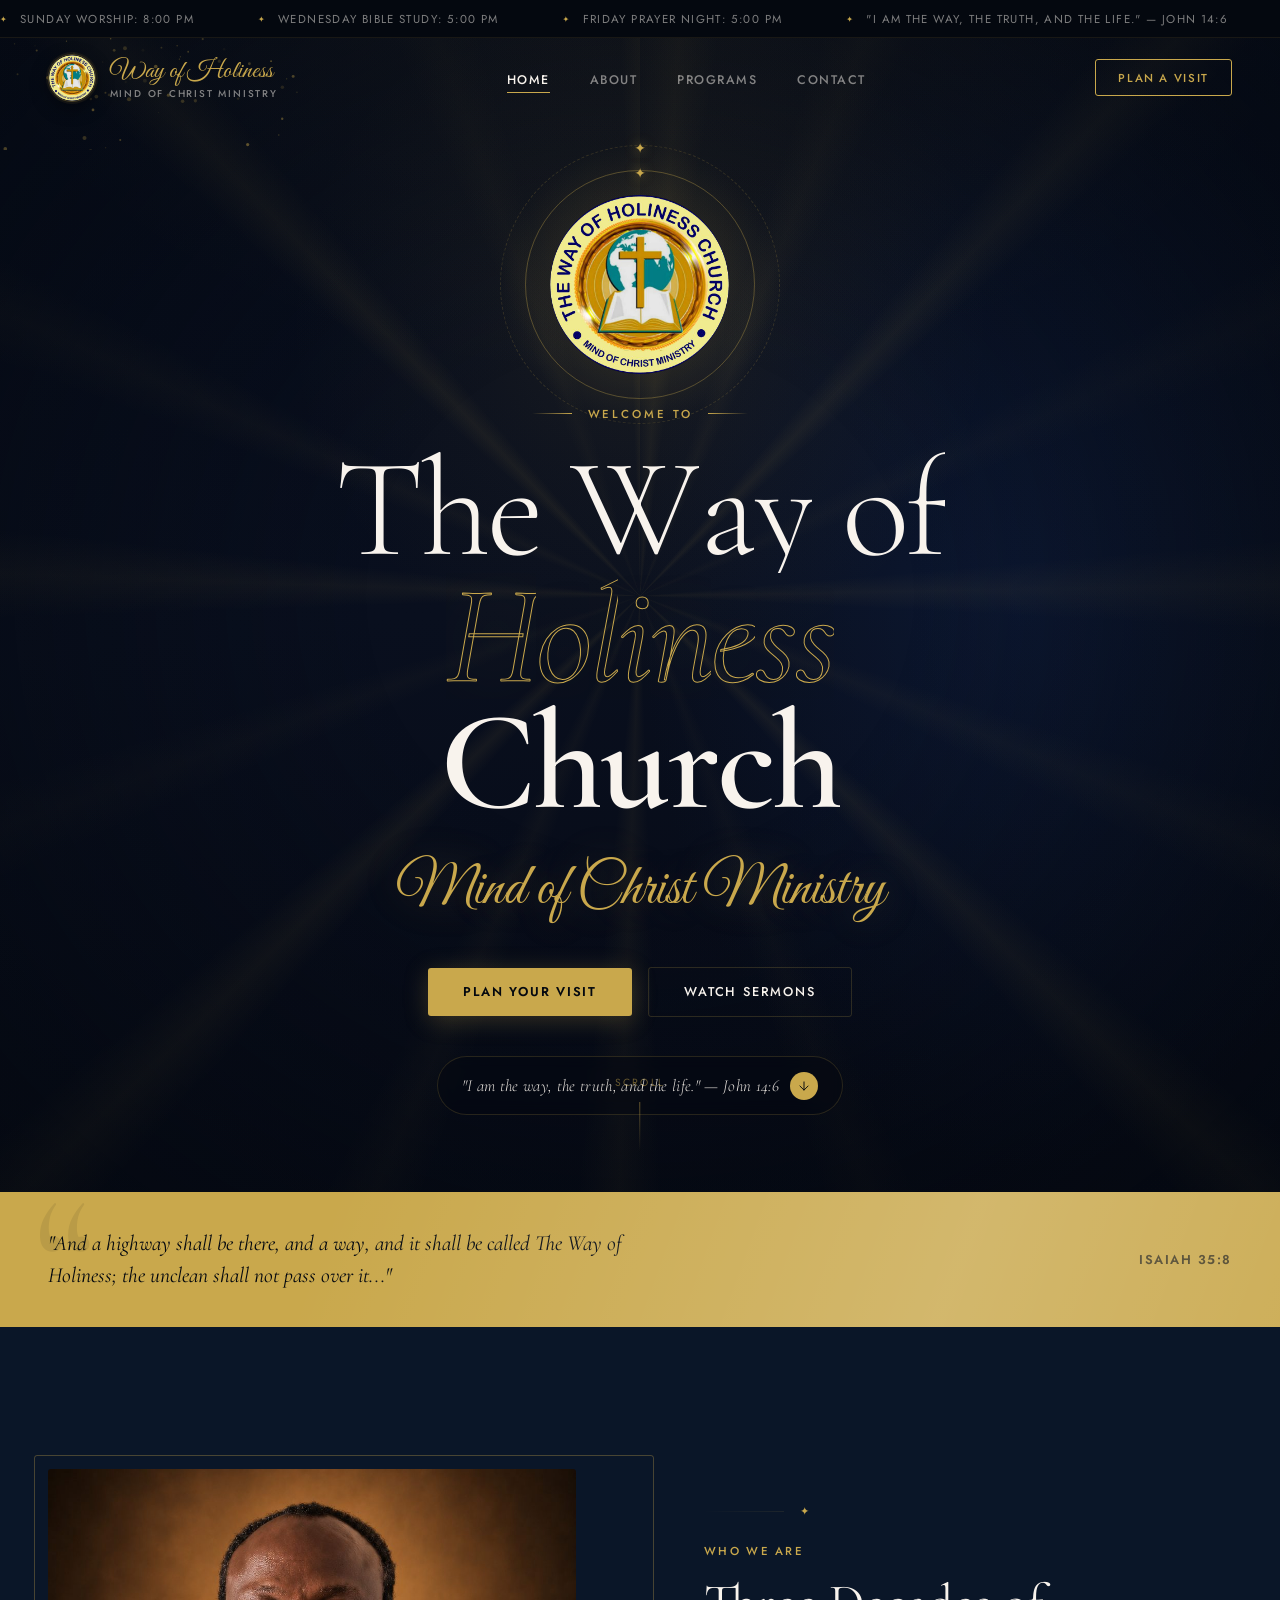
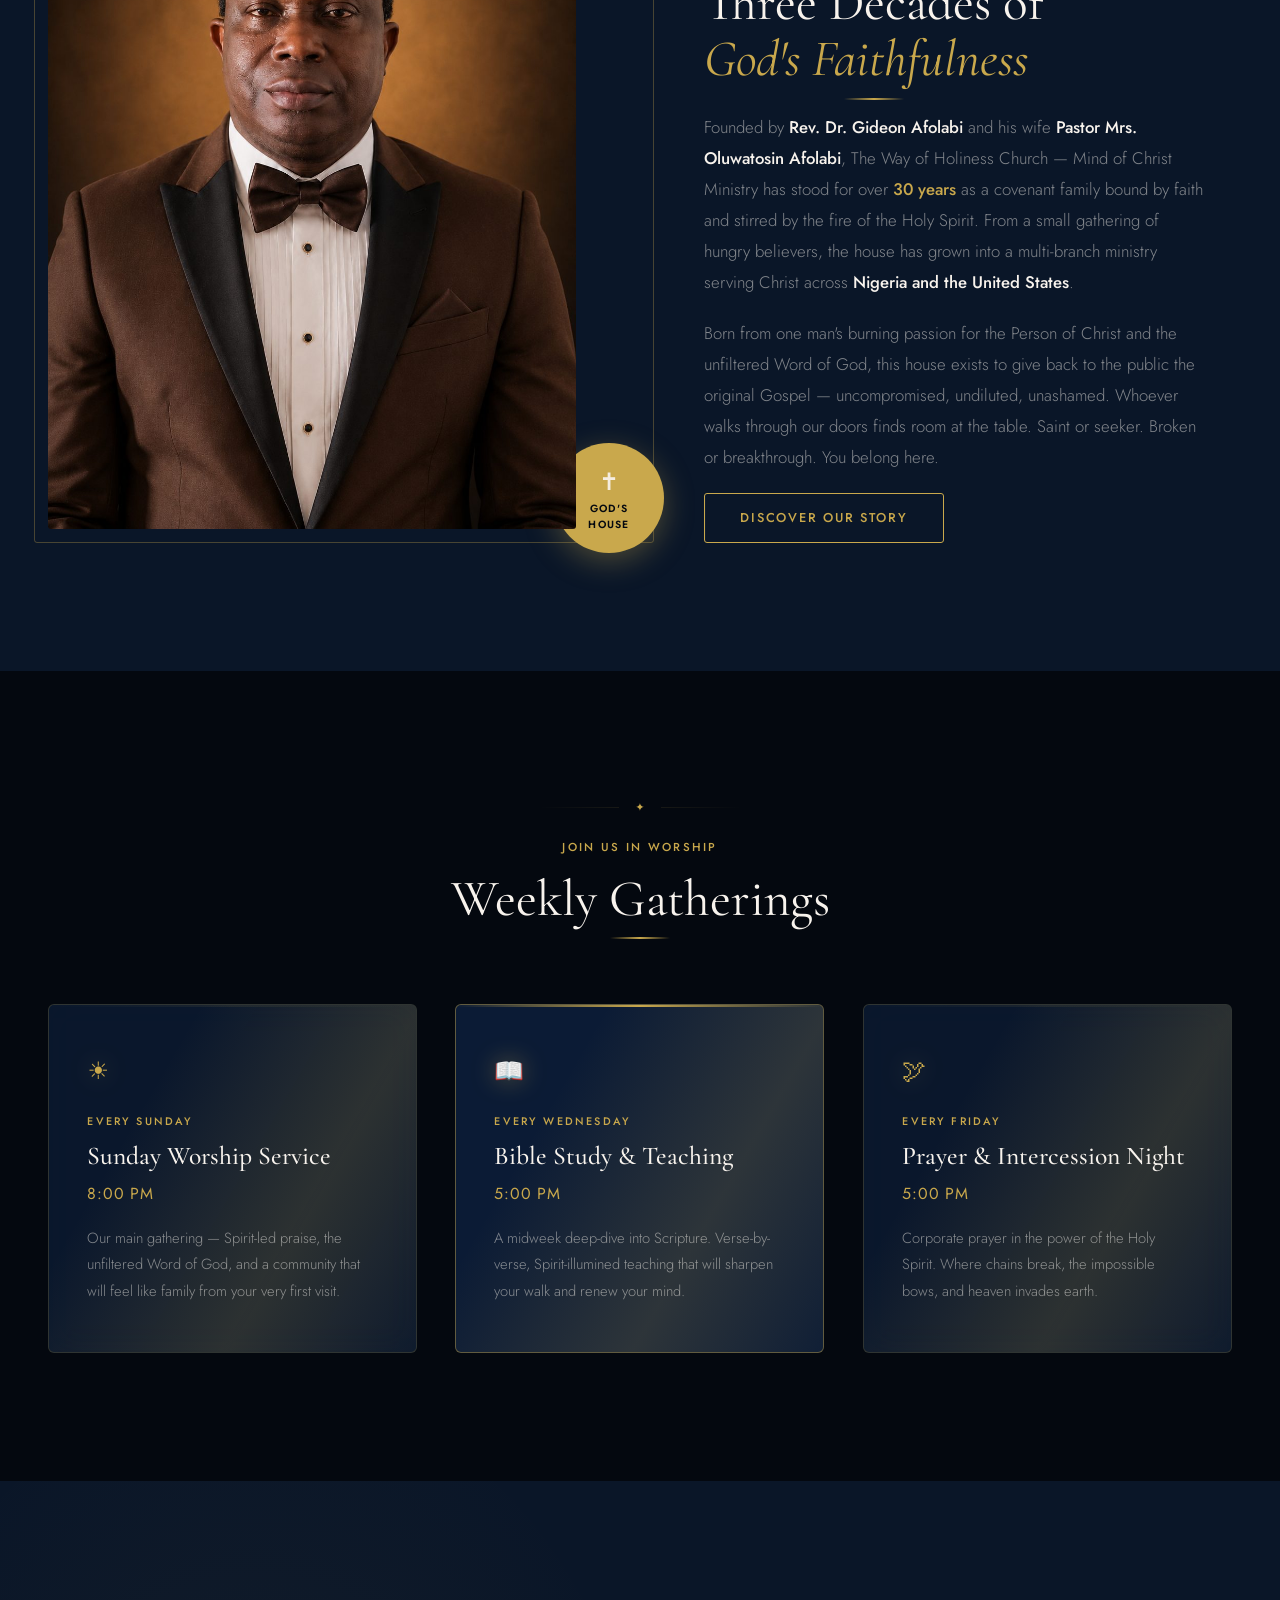
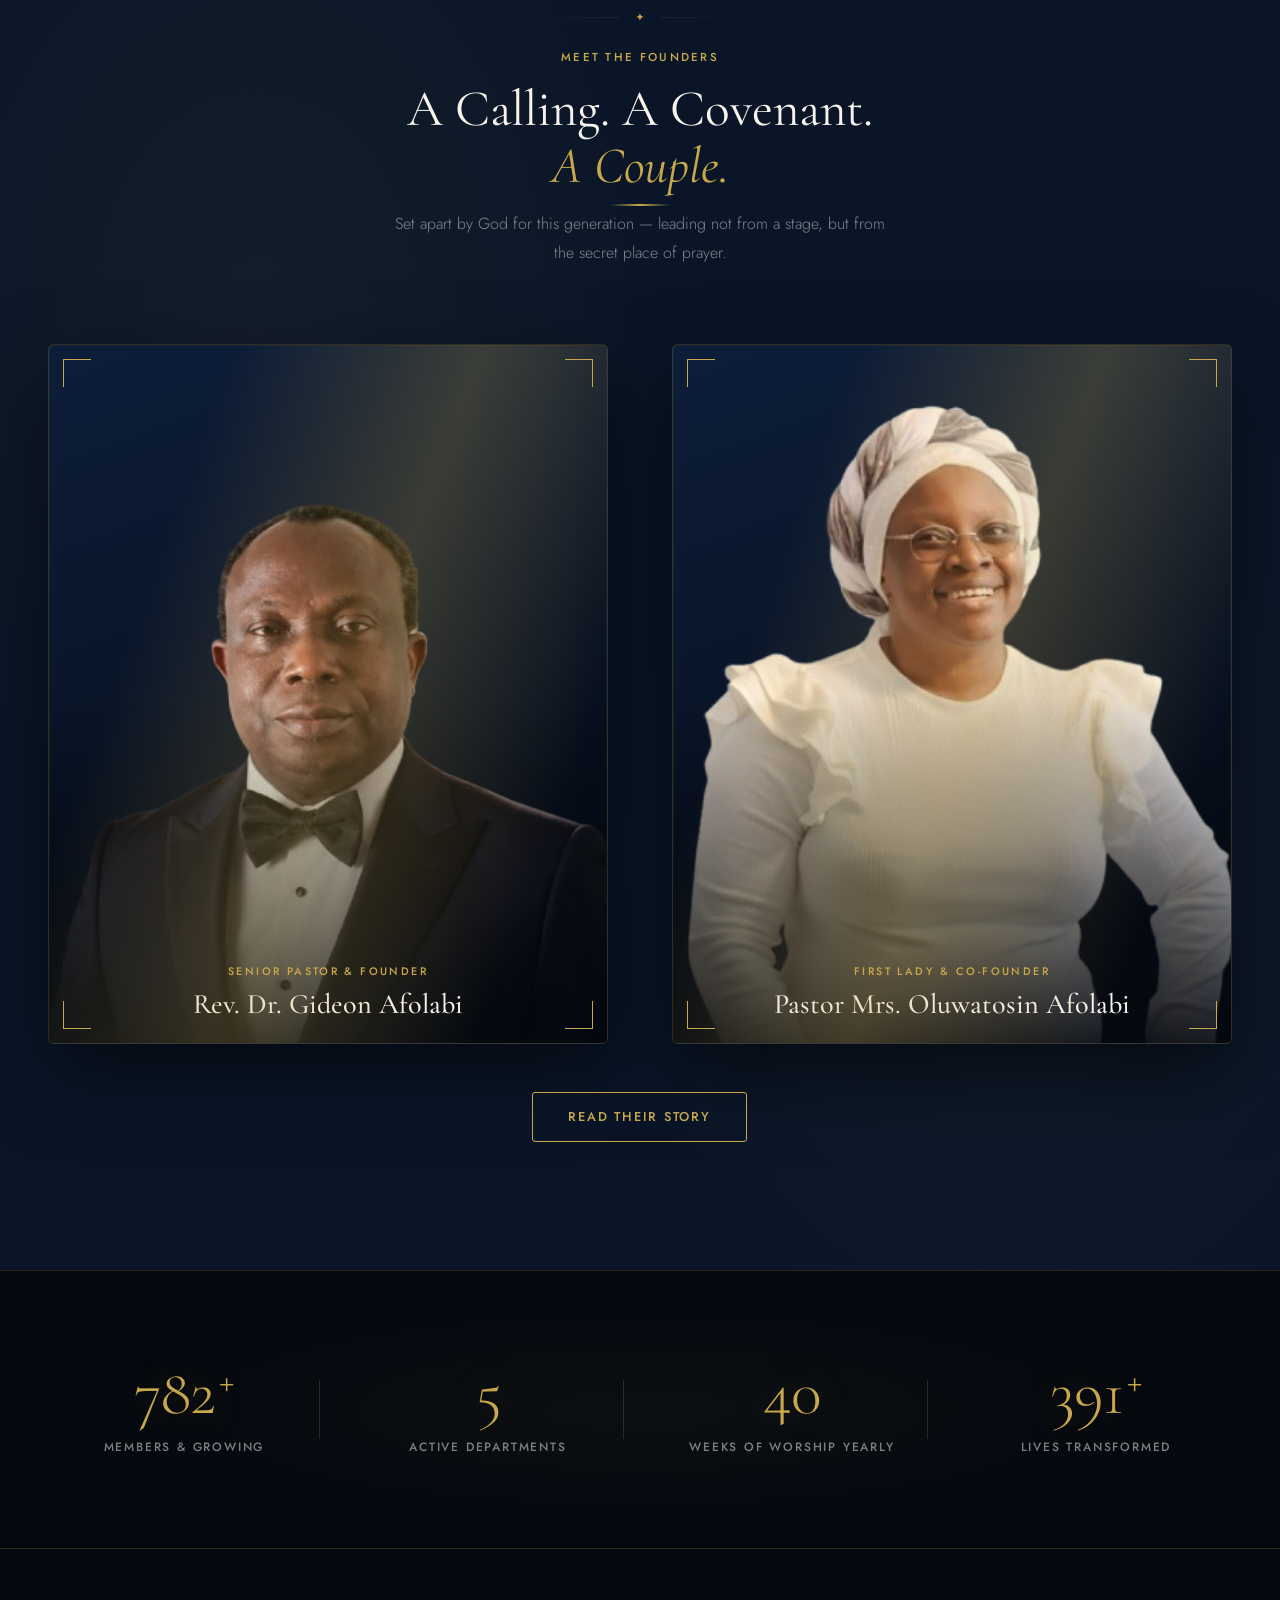
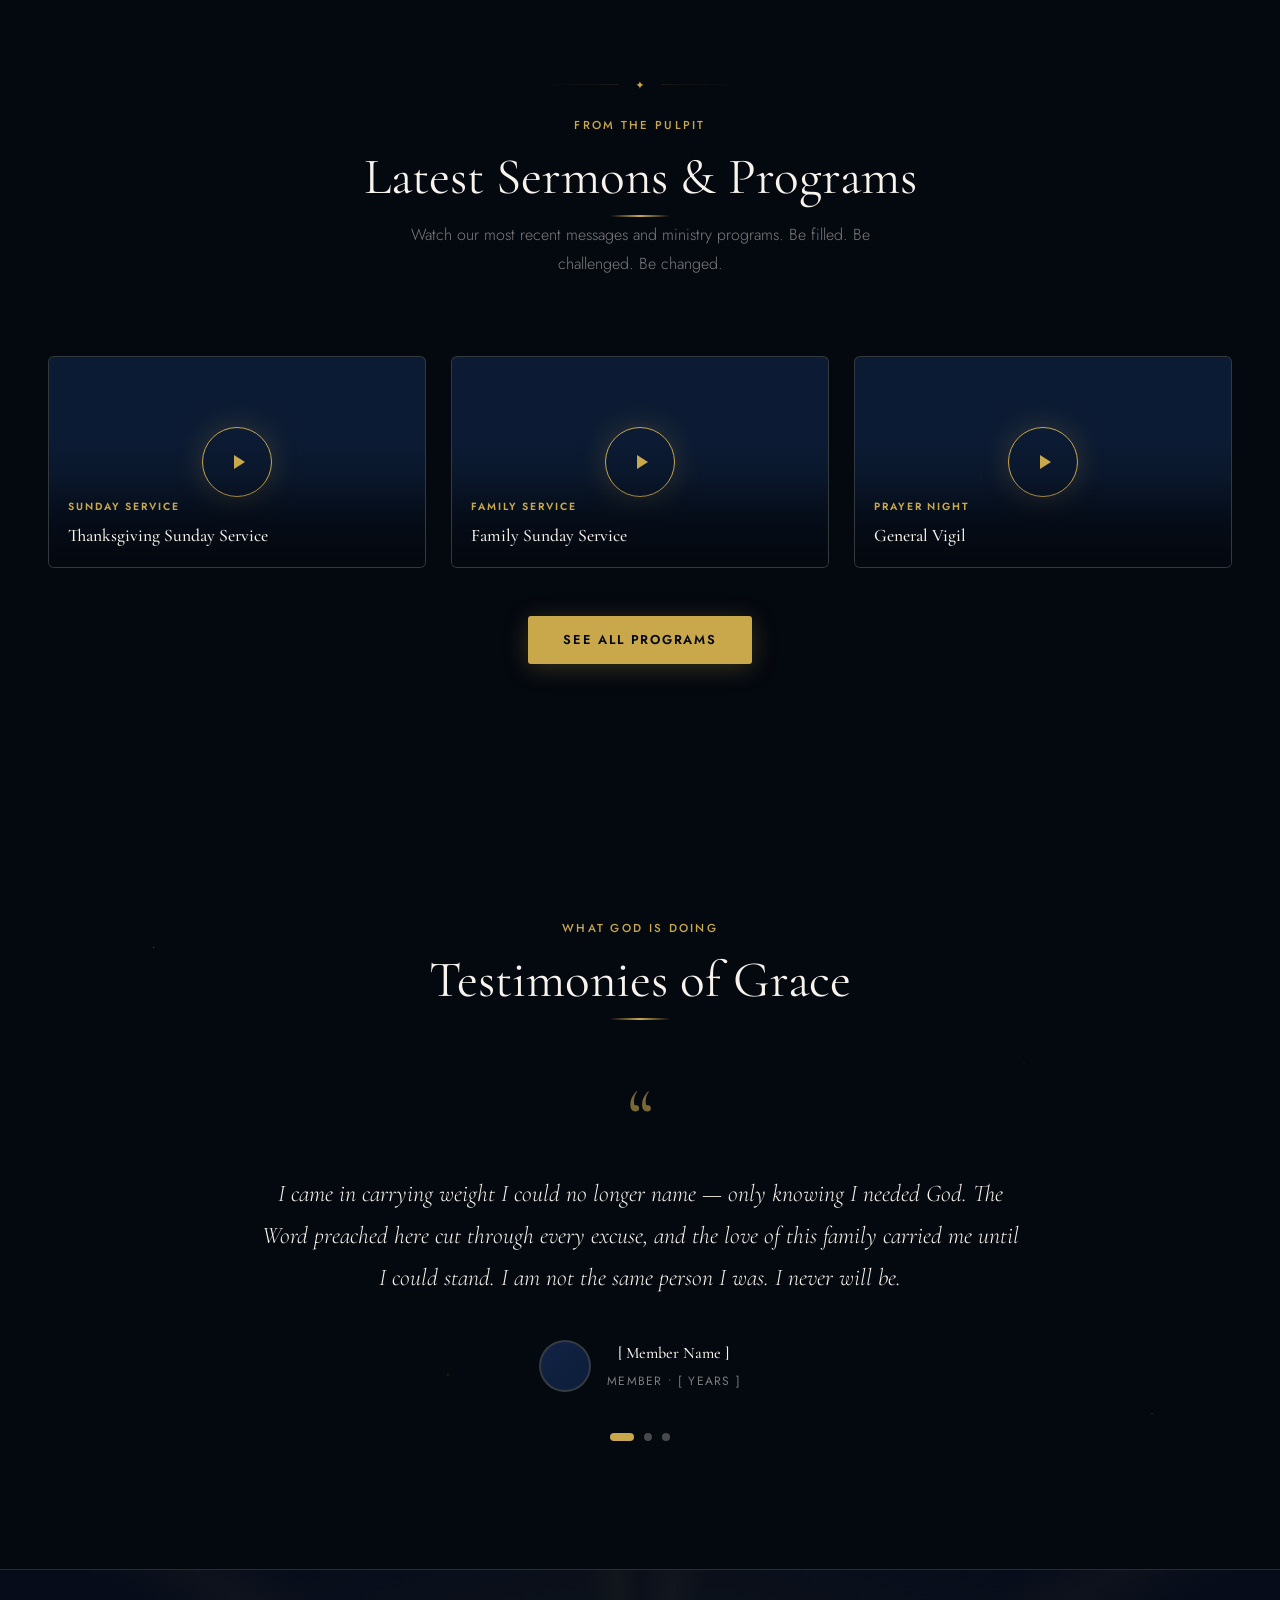
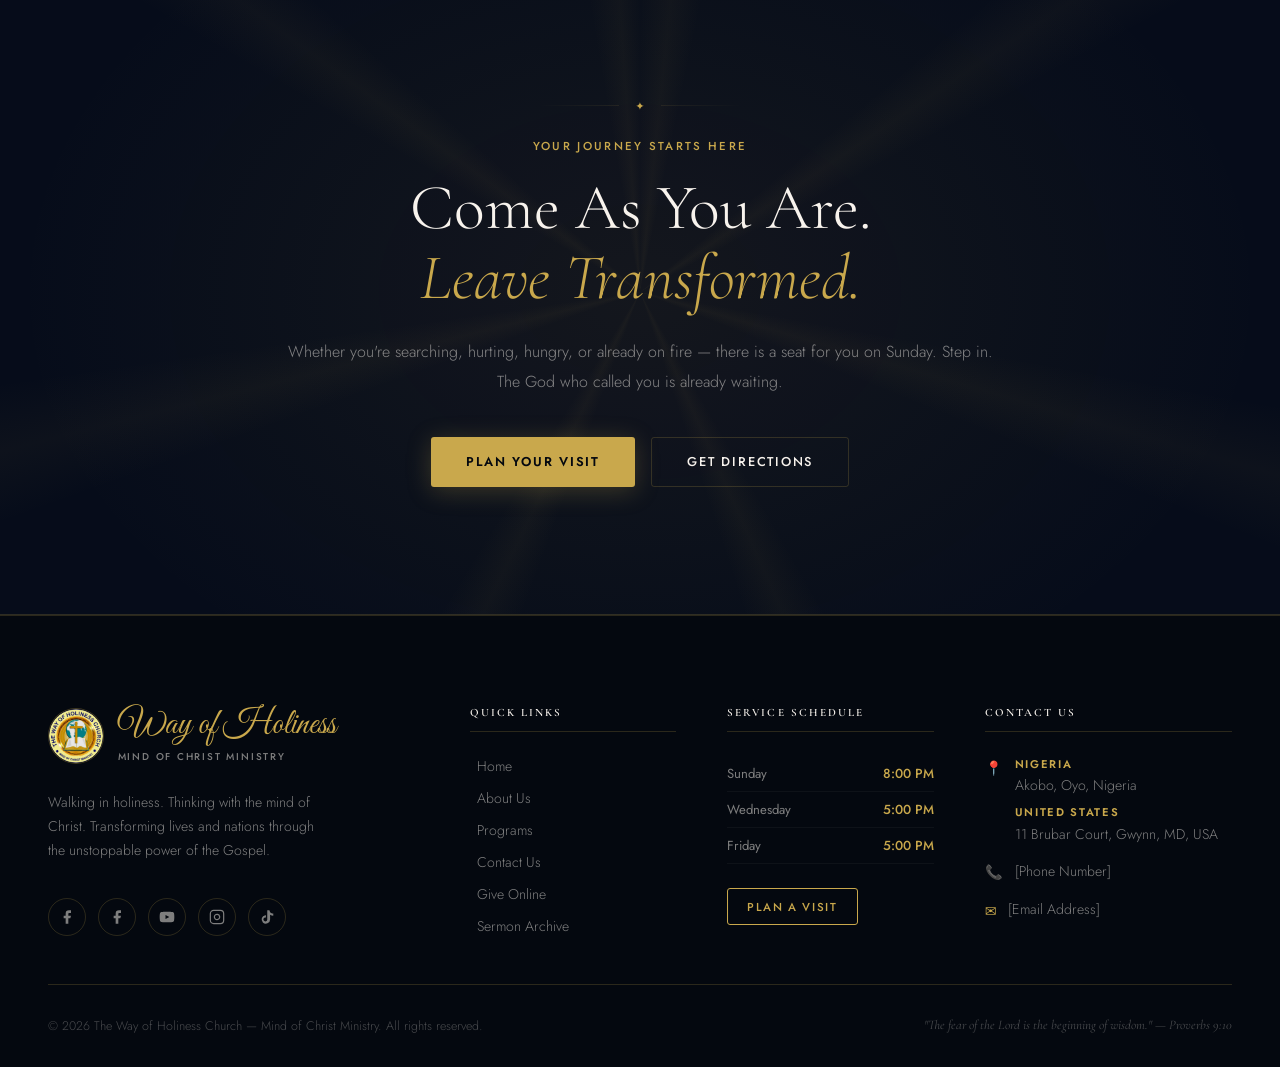
==== commit bd9c463a: "Polish pass: border fix, 30 years, image optimization About-preview gold border: - Repositioned to i" ====
--- a/index.html
+++ b/index.html
@@ -9,17 +9,17 @@
   <meta http-equiv="Expires" content="0">
   <meta name="theme-color" content="#060C1A">
   <title>The Way of Holiness Church | Mind of Christ Ministry</title>
-  <link rel="icon" type="image/png" href="images/logo.jpg?v4">
-  <link rel="apple-touch-icon" href="images/logo.jpg?v4">
+  <link rel="icon" type="image/png" href="images/logo.jpg?v5">
+  <link rel="apple-touch-icon" href="images/logo.jpg?v5">
   <link rel="preconnect" href="https://fonts.googleapis.com">
   <link rel="preconnect" href="https://fonts.gstatic.com" crossorigin>
-  <link rel="stylesheet" href="css/styles.css?v4">
+  <link rel="stylesheet" href="css/styles.css?v5">
 </head>
 <body>
 
   <!-- Page Loader -->
   <div class="loader" id="loader">
-    <div class="loader__mark"><img src="images/logo.jpg?v4" alt="Way of Holiness Church"></div>
+    <div class="loader__mark"><img src="images/logo.jpg?v5" alt="Way of Holiness Church"></div>
     <div class="loader__ring"></div>
     <p class="loader__wordmark">Way of Holiness</p>
   </div>
@@ -39,7 +39,7 @@
   <nav class="nav" id="mainNav" role="navigation" aria-label="Main navigation">
     <div class="nav__container">
       <a href="index.html" class="nav__logo" aria-label="Way of Holiness Church — Home">
-        <span class="nav__logo-mark"><img src="images/logo.jpg?v4" alt="Way of Holiness Church"></span>
+        <span class="nav__logo-mark"><img src="images/logo.jpg?v5" alt="Way of Holiness Church"></span>
         <span class="nav__logo-text">
           <span class="nav__logo-script">Way of Holiness</span>
           <span class="nav__logo-sub">Mind of Christ Ministry</span>
@@ -107,7 +107,7 @@
           <div class="hero__logo-halo"></div>
           <div class="hero__logo-ring hero__logo-ring--outer"></div>
           <div class="hero__logo-ring"></div>
-          <img class="hero__logo-img" src="images/logo.jpg?v4" alt="The Way of Holiness Church Crest">
+          <img class="hero__logo-img" src="images/logo.jpg?v5" alt="The Way of Holiness Church Crest">
         </div>
 
         <div class="hero__pre" data-reveal>
@@ -160,7 +160,7 @@
 
           <div class="about-preview__image-side">
             <div class="about-preview__img-frame" data-reveal="left">
-              <img src="images/head-pastor-ng.png?v4" alt="Head Pastor — Way of Holiness Church Nigerian Branch" loading="lazy">
+              <img src="images/head-pastor-ng.jpg?v5" alt="Head Pastor — Way of Holiness Church Nigerian Branch" loading="lazy">
             </div>
             <div class="about-preview__border-accent" aria-hidden="true"></div>
             <div class="about-preview__badge" aria-hidden="true">
@@ -178,10 +178,10 @@
               </div>
               <span class="section-label t-label">Who We Are</span>
               <h2 class="section-heading" style="margin-bottom:1.5rem;">
-                Two Decades of<br><em>God's Faithfulness</em>
+                Three Decades of<br><em>God's Faithfulness</em>
               </h2>
               <p class="section-text">
-                Founded by <strong style="color:var(--cream);font-weight:500;">Rev. Dr. Gideon Afolabi</strong> and his wife <strong style="color:var(--cream);font-weight:500;">Pastor Mrs. Oluwatosin Afolabi</strong>, The Way of Holiness Church &mdash; Mind of Christ Ministry has stood for over <strong style="color:var(--gold-primary);font-weight:500;">20 years</strong> as a covenant family bound by faith and stirred by the fire of the Holy Spirit. From a small gathering of hungry believers, the house has grown into a multi-branch ministry serving Christ across <strong style="color:var(--cream);font-weight:500;">Nigeria and the United States</strong>.
+                Founded by <strong style="color:var(--cream);font-weight:500;">Rev. Dr. Gideon Afolabi</strong> and his wife <strong style="color:var(--cream);font-weight:500;">Pastor Mrs. Oluwatosin Afolabi</strong>, The Way of Holiness Church &mdash; Mind of Christ Ministry has stood for over <strong style="color:var(--gold-primary);font-weight:500;">30 years</strong> as a covenant family bound by faith and stirred by the fire of the Holy Spirit. From a small gathering of hungry believers, the house has grown into a multi-branch ministry serving Christ across <strong style="color:var(--cream);font-weight:500;">Nigeria and the United States</strong>.
               </p>
               <p class="section-text">
                 Born from one man's burning passion for the Person of Christ and the unfiltered Word of God, this house exists to give back to the public the original Gospel &mdash; uncompromised, undiluted, unashamed. Whoever walks through our doors finds room at the table. Saint or seeker. Broken or breakthrough. You belong here.
@@ -256,7 +256,7 @@
               <span class="founder-portrait__corner founder-portrait__corner--tr"></span>
               <span class="founder-portrait__corner founder-portrait__corner--bl"></span>
               <span class="founder-portrait__corner founder-portrait__corner--br"></span>
-              <img src="images/founder.jpg?v4" alt="Rev. Dr. Gideon Afolabi — Senior Pastor &amp; Founder" loading="lazy">
+              <img src="images/founder.jpg?v5" alt="Rev. Dr. Gideon Afolabi — Senior Pastor &amp; Founder" loading="lazy">
               <div class="founder-portrait__caption">
                 <p class="founder-portrait__role">Senior Pastor &amp; Founder</p>
                 <h3 class="founder-portrait__name">Rev. Dr. Gideon Afolabi</h3>
@@ -270,7 +270,7 @@
               <span class="founder-portrait__corner founder-portrait__corner--tr"></span>
               <span class="founder-portrait__corner founder-portrait__corner--bl"></span>
               <span class="founder-portrait__corner founder-portrait__corner--br"></span>
-              <img src="images/first-lady.png?v4" alt="Pastor Mrs. Oluwatosin Afolabi — First Lady &amp; Co-Founder" loading="lazy">
+              <img src="images/first-lady.png?v5" alt="Pastor Mrs. Oluwatosin Afolabi — First Lady &amp; Co-Founder" loading="lazy">
               <div class="founder-portrait__caption">
                 <p class="founder-portrait__role">First Lady &amp; Co-Founder</p>
                 <h3 class="founder-portrait__name">Pastor Mrs. Oluwatosin Afolabi</h3>
@@ -467,7 +467,7 @@
       <div class="footer__grid">
         <div class="footer__brand">
           <div class="footer__logo-row">
-            <span class="footer__logo-mark"><img src="images/logo.jpg?v4" alt="Way of Holiness Church"></span>
+            <span class="footer__logo-mark"><img src="images/logo.jpg?v5" alt="Way of Holiness Church"></span>
             <div>
               <p class="footer__logo-script">Way of Holiness</p>
               <p class="footer__logo-sub">Mind of Christ Ministry</p>
@@ -549,6 +549,6 @@
   <!-- Back to Top -->
   <button class="back-to-top" id="backToTop" aria-label="Scroll back to top">&#8593;</button>
 
-  <script src="js/main.js?v4"></script>
+  <script src="js/main.js?v5"></script>
 </body>
 </html>
--- a/css/styles.css
+++ b/css/styles.css
@@ -523,11 +523,16 @@
   color: var(--text-faint);
 }
 .about-preview__border-accent {
-  position: absolute; top: 18px; left: 18px;
-  width: 100%; height: 100%;
-  border: 1px solid rgba(201,168,76,0.30);
-  border-radius: var(--radius-sm); pointer-events: none;
-  z-index: -1;
+  position: absolute;
+  inset: -14px;
+  border: 1px solid rgba(201,168,76,0.32);
+  border-radius: var(--radius-sm);
+  pointer-events: none;
+  z-index: 0;
+}
+.about-preview__img-frame { z-index: 1; }
+@media (max-width: 768px) {
+  .about-preview__border-accent { inset: -10px; }
 }
 .about-preview__badge {
   position: absolute; bottom: -1.5rem; right: -1.5rem;
